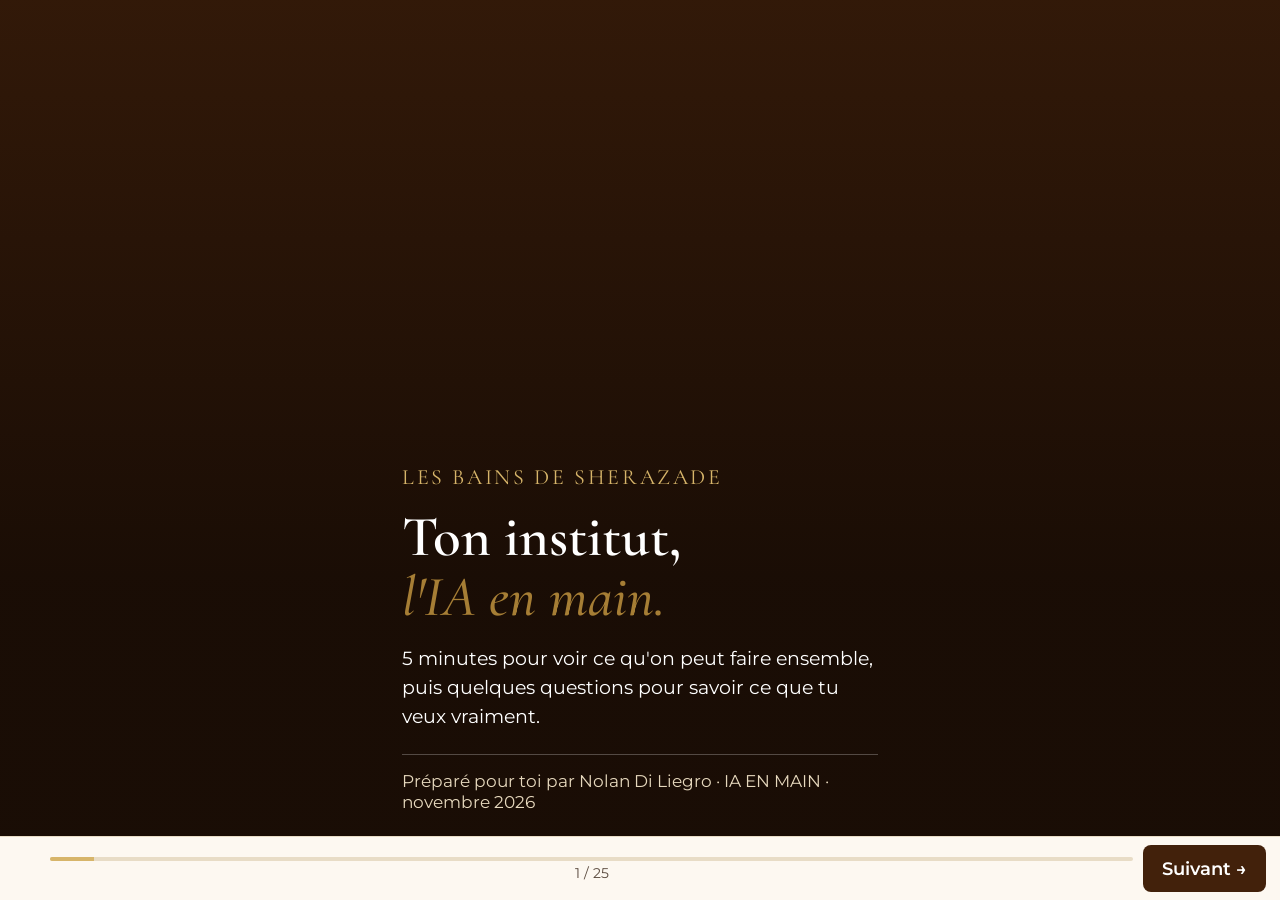
==== sherazade/index.html @ a6e26254 "Module prospect : retrait de la carte vivante (vendue plus tard) Co-Authored-By: Claude Opus 5.5 <no" ====
<!DOCTYPE html>
<html lang="fr"><head><meta charset="utf-8">
<meta name="viewport" content="width=device-width,initial-scale=1,viewport-fit=cover">
<title>Les Bains de Sherazade × IA EN MAIN</title>
<meta name="robots" content="noindex">
<meta property="og:title" content="Les Bains de Sherazade × IA EN MAIN"><meta property="og:description" content="Ton institut, l&#x27;IA en main : 5 minutes pour voir ce qu&#x27;on peut faire, et me dire ce que tu veux."><meta property="og:image" content="https://d8j0ntlcm91z4.cloudfront.net/user_3GQlfFCxTsvuOLmSkOzS19wh9sw/hf_20261109_205549_24f4d2c5-56d9-401c-a963-747eeb608bea.png"><meta name="twitter:card" content="summary_large_image">
<link rel="preconnect" href="https://fonts.googleapis.com"><link rel="preconnect" href="https://fonts.gstatic.com" crossorigin>
<link href="https://fonts.googleapis.com/css2?family=Cormorant+Garamond:ital,wght@0,500;0,600;0,700;1,500&amp;family=Montserrat:wght@400;500;600;700&amp;display=swap" rel="stylesheet">
<link href="../app.css?v=72961ba9" rel="stylesheet">
<style>:root{--bg:#fdf8f1;--dark:#42210b;--dark2:#2e1607;--acc:#d7b56a;--acc2:#a67e35;--ink:#1a1a1a;--mute:#5a4a3e;--line:#e8dcc6;--fd:'Cormorant Garamond',Georgia,serif;--fb:Montserrat,system-ui,sans-serif}</style>
</head><body>
<main class="deck" id="deck"></main>
<nav class="bar"><button id="prev">←</button><div class="prog"><div class="tr"><div class="fi" id="fi"></div></div><span id="cnt"></span></div><button class="nx" id="next">Suivant →</button></nav>
<div class="thx" id="thx"><div><div class="lb" style="color:var(--acc)">C'est envoyé</div><h2 id="thxName">Merci !</h2><p style="margin-top:1rem;color:#e6d8bd" id="thxTxt"></p></div></div>
<script>window.IAEM={"slug": "sherazade", "client": "Les Bains de Sherazade", "owner": "Nolan", "title": "Les Bains de Sherazade × IA EN MAIN", "ogdesc": "Ton institut, l'IA en main : 5 minutes pour voir ce qu'on peut faire, et me dire ce que tu veux.", "ogimg": "https://d8j0ntlcm91z4.cloudfront.net/user_3GQlfFCxTsvuOLmSkOzS19wh9sw/hf_20261109_205549_24f4d2c5-56d9-401c-a963-747eeb608bea.png", "fonts": "https://fonts.googleapis.com/css2?family=Cormorant+Garamond:ital,wght@0,500;0,600;0,700;1,500&family=Montserrat:wght@400;500;600;700&display=swap", "vars": {"--bg": "#fdf8f1", "--dark": "#42210b", "--dark2": "#2e1607", "--acc": "#d7b56a", "--acc2": "#a67e35", "--ink": "#1a1a1a", "--mute": "#5a4a3e", "--line": "#e8dcc6", "--fd": "'Cormorant Garamond',Georgia,serif", "--fb": "Montserrat,system-ui,sans-serif"}, "top3From": "envies", "thanks": "Je lis tout et je reviens vers toi très vite avec un programme fait pour Les Bains.", "db": {}, "screens": [{"type": "cover", "brand": "Les Bains de Sherazade", "title": "Ton institut,<br><em>l'IA en main.<\/em>", "text": "5 minutes pour voir ce qu'on peut faire ensemble, puis quelques questions pour savoir ce que tu veux vraiment.", "by": "Préparé pour toi par Nolan Di Liegro · IA EN MAIN · novembre 2026", "img": "https://lesbainsdesherazade.fr/assets/images/IMG_7739.jpg"}, {"type": "text", "label": "Le mot", "title": "Pourquoi je te propose <em>ça<\/em>", "paras": ["Ton institut a déjà ce qui compte : un lieu, une équipe, des clients qui parlent d'un « moment hors du temps ».", "Ce qui manque, c'est du temps. L'IA peut prendre une bonne partie de ce qui te coûte de l'énergie chaque jour : répondre, relancer, publier, rappeler.", "Je viens deux jours chez toi. Je configure Claude pour Les Bains avec toi : ton bloc d'instructions, tes skills, sur ton ordinateur et à ton nom. Et je te fais éviter un an d'erreurs. Ensuite, c'est toi qui pilotes."], "sig": "Nolan"}, {"type": "list", "label": "Ce que j'ai vu", "title": "Une base <em>déjà solide<\/em>", "items": [["Un beau site", "avec réservation en ligne et bons cadeaux"], ["Des avis qui parlent d'expérience", "pas seulement de prix"], ["Ta vidéo TikTok épinglée : 1,2 M de vues", "2 840 abonnés, 78 500 j'aime : chez toi, l'humain et la vidéo marchent (relevé le 9 nov.)"], ["Toi", "curieux, à l'aise sur les réseaux, prêt à t'y mettre"]], "outro": "On ne repart pas de zéro : on branche l'IA sur ce qui marche déjà."}, {"type": "cards", "dark": true, "label": "Chantier n°1", "title": "Le téléphone,<br><em>là où ça se joue<\/em>", "intro": "Tu me l'as dit : depuis l'agent IA, les appels se transforment moins en réservations. C'est le premier point qu'on règle.", "items": [["On écoute", "des appels réels et le script de l'agent : où le client décroche."], ["On corrige", "passage à un humain quand il faut, SMS avec le lien de réservation, un ton plus proche des Bains."], ["On mesure", "appels reçus et réservations qui suivent, sur 30 jours."]]}, {"type": "gallery", "label": "Avec tes photos", "title": "Ce que l'IA fait <em>de tes photos<\/em>", "intro": "Fait ce soir à partir des photos de ton site, en quelques minutes.", "imgs": [{"src": "https://lesbainsdesherazade.fr/assets/images/IMG_9596.jpg", "cap": "Ta photo"}, {"src": "https://d8j0ntlcm91z4.cloudfront.net/user_3GQlfFCxTsvuOLmSkOzS19wh9sw/hf_20261109_205548_bb28ca2f-ecc4-46f2-a131-d90f2d4124e6.png", "cap": "Retouchée IA", "ia": true}, {"src": "https://d8j0ntlcm91z4.cloudfront.net/user_3GQlfFCxTsvuOLmSkOzS19wh9sw/hf_20261109_205548_1f3f263e-d7d1-4beb-8232-a82ec49e8cb3.png", "cap": "Affiche promo", "ia": true, "pos": "center top"}, {"src": "https://d8j0ntlcm91z4.cloudfront.net/user_3GQlfFCxTsvuOLmSkOzS19wh9sw/hf_20261109_205549_24f4d2c5-56d9-401c-a963-747eeb608bea.png", "cap": "Story Insta", "ia": true, "pos": "center top"}], "outro": "Tu pourras en faire autant toi-même, quand tu veux."}, {"type": "video", "dark": true, "label": "Tes vidéos", "title": "Une photo, <em>un Reel<\/em>", "intro": "Ta photo du hammam, animée par l'IA puis montée automatiquement avec ton texte et ton bouton de réservation.", "src": "../media/sherazade-reel.mp4", "poster": "../media/sherazade-reel.jpg", "cap": "Fait à partir de ta photo", "items": ["Des Reels et des TikTok prêts à publier chaque semaine", "Tes vidéos brutes montées et sous-titrées automatiquement", "Publication programmée sur Insta et TikTok"]}, {"type": "video", "label": "Des humains à l'image", "title": "Une ambassadrice, <em>chez toi<\/em>", "intro": "Une femme créée par l'IA, dans ton propre hammam, pour tes Reels et tes TikTok. En plus de ton influenceuse, ou pour publier chaque semaine sans tournage.", "src": "../media/sherazade-ambassadrice.mp4", "poster": "../media/sherazade-ambassadrice.jpg", "cap": "Créée par IA", "items": ["Toujours disponible, toujours dans ton style", "Mentionnée « créée par IA », comme le demande la réglementation européenne", "Ou bien : tes vraies vidéos montées automatiquement"], "ratio": "9/16", "nocap": true}, {"type": "dash2", "label": "Ton tableau de bord", "title": "Toute ton activité <em>sur ton téléphone<\/em>", "app": "Les Bains · aujourd'hui", "badge": "Exemple · chiffres fictifs", "kpis": [["Réservations semaine", "38", "+12 %"], ["Chiffre du mois", "9 840 €", "+8 %"], ["Panier moyen", "86 €", "+5 €"], ["Bons cadeaux", "12", "+4"]], "social": [["TikTok", "2 840", "abonnés · 1,2 M vues sur l'épinglée (réel)"], ["Instagram", "+215", "abonnés ce mois"], ["Avis Google", "4,9", "+6 avis ce mois"]], "teamTitle": "L'équipe aujourd'hui", "team": [["Samira", "hammam · 4 clientes", "en soin", "on"], ["Lina", "gommages · 6 rdv", "en soin", "on"], ["Yasmine", "massages · 5 rdv", "pause 15 min", "off"], ["Accueil", "2 bons cadeaux à valider", "à faire", "ok"]], "outro": "Réservations, bons cadeaux, réseaux, avis et équipe sur un seul écran, codé pour toi. On regarde ensemble ce que tes outils permettent de relier."}, {"type": "cards", "dark": true, "label": "Dans ta vie de tous les jours", "title": "Ça change <em>ta semaine<\/em>", "items": [["Tes mails triés tout seuls", "clients, fournisseurs, factures, pub : chacun dans son tiroir"], ["Un résumé chaque matin", "rendez-vous, mails importants, chiffres d'hier, sur ton téléphone"], ["Tes factures surveillées", "une alerte avant chaque prélèvement, plus de surprise"], ["Tu parles, c'est noté", "une idée, une tâche dictée en vocal, rangée au bon endroit"]], "outro": "Moins d'écran le soir : l'outil prépare, tu valides en deux minutes."}, {"type": "list", "label": "Ce que je fais déjà tourner", "title": "Tout ça, <em>je l'utilise moi-même<\/em>", "items": [["Mon atelier de trottinettes", "on dicte une commande de pièces en vocal, elle part dans le bon tableau"], ["Mon assistant perso", "brief du matin, mails, agenda et idées sur Telegram"], ["Ma trésorerie", "une alerte à 8 h avec les prélèvements des 3 jours à venir"], ["Mon site de pièces détachées", "catalogue de 50 marques, compatibilités calculées automatiquement"], ["Des sites clients", "restaurant, artisan, événementiel : mis à jour depuis le téléphone"]], "outro": "Je ne te vends pas une théorie : je t'installe ce qui marche déjà chez moi."}, {"type": "list", "dark": true, "numbered": true, "label": "Ce que tu achètes vraiment", "title": "Un Claude <em>qui te connaît<\/em>", "intro": "Un Claude mal configuré répond à côté. Le mien, je le règle avec toi, pour qu'il marche encore dans un an.", "items": [["Un questionnaire sur Les Bains", "tes soins, tes prix, ton ton, tes règles : je le transforme en ton bloc d'instructions. Claude te connaît dès le premier message."], ["Mes skills, prêtes à l'emploi", "celles que j'utilise tous les jours : réponses aux avis, posts, mails, devis. Testées chez moi avant d'arriver chez toi."], ["Tes skills, créées avec toi", "sur tes vraies tâches du quotidien, à ta façon de travailler."], ["Un an d'erreurs que tu ne feras pas", "j'ai tout testé, tout raté au moins une fois : tu gagnes ces mois-là."]]}, {"type": "cards", "label": "Un an de tests, résumé", "title": "Les pièges <em>que tu évites<\/em>", "items": [["Laisser l'IA envoyer seule", "chez toi, elle prépare et tu valides : rien ne part sans toi."], ["Lui parler de façon floue", "ton bloc d'instructions répond à sa place : plus de réponses à côté."], ["Repartir de zéro à chaque fois", "tes projets gardent la mémoire de tout ce qu'on a réglé."], ["Mettre tes codes dans une conversation", "jamais : je te montre où ils vont, et où ils ne vont pas."], ["Croire qu'un outil marche sans le tester", "on teste tout ensemble, sur tes vrais cas, avant que je parte."]], "outro": "C'est ça, les 1 000 € : pas deux jours de cours, un an de travail que tu n'as pas à refaire."}, {"type": "list", "label": "Comment ça se passe", "title": "Deux jours, <em>et tu es autonome<\/em>", "numbered": true, "items": [["Jour 1 · un lundi", "l'institut est fermé : questionnaire, ton bloc d'instructions, Claude installé sur ton ordinateur à ton nom, mes skills posées."], ["Jour 2 · le mardi", "on crée tes skills ensemble, on branche ta messagerie et ton agenda, on corrige le téléphone, tu testes tout toi-même."], ["Ensuite", "un guide simple, un plan sur 30 jours, et moi en appui si tu veux."]]}, {"type": "catalog", "label": "Tout ce que je sais brancher", "title": "Et on peut <em>aller plus loin<\/em>", "intro": "Les 2 jours posent les bases. Ensuite, tu ajoutes ce que tu veux, quand tu veux.", "groups": [{"tag": "Inclus dans les 2 jours", "items": ["Ton bloc d'instructions et tes skills, créés avec toi", "Ton Claude installé et configuré, à ton nom", "Réponses aux avis, messages et posts préparés", "Diagnostic et correction de ton agent téléphonique"]}, {"tag": "En option", "alt": true, "items": ["Reels et vidéos automatiques, avec ou sans ambassadrice IA", "Tableau de bord : réservations, réseaux, avis, équipe", "Tes mails triés et un résumé chaque matin", "Assistant WhatsApp, relances et demandes d'avis", "Agent vocal sur mesure, site et fiche Google"]}]}, {"type": "price", "label": "L'investissement", "title": "Le <em>prix<\/em>", "items": [{"tag": "Les 2 jours", "name": "Installation sur place", "price": "1 000 €", "sub": "HT · questionnaire, instructions, skills, installation"}, {"tag": "Ensuite, au choix", "name": "Essentiel", "price": "190 €", "sub": "HT / mois · suivi, corrections, réponses à tes questions"}, {"name": "Croissance", "price": "390 €", "sub": "HT / mois · tout l'Essentiel + un nouvel outil chaque mois + un point visio"}, {"tag": "À la carte", "name": "Options", "price": "sur devis", "sub": "vidéos, ambassadrice IA, tableau de bord, WhatsApp… selon tes réponses"}], "outro": "Tes abonnements aux outils sont à ton nom, payés directement aux éditeurs."}, {"type": "text", "dark": true, "label": "À toi", "title": "Dis-moi <em>ce que tu veux<\/em>", "paras": ["8 petites questions, 5 minutes. Tu coches, et pour les questions ouvertes tu peux parler : le micro du clavier écrit pour toi.", "Il n'y a pas de mauvaise réponse. Plus tu en dis, plus le programme sera fait pour Les Bains."]}, {"type": "multi", "id": "temps", "short": "Ce qui prend du temps", "label": "Question 1 / 8", "title": "Qu'est-ce qui te <em>prend du temps<\/em> ?", "intro": "Chaque semaine, ce qui te mange des heures.", "options": ["Répondre au téléphone", "Messages Insta / WhatsApp", "Réservations et annulations", "Répondre aux avis Google", "Faire les posts", "Photos et visuels", "Relancer les clients", "Bons cadeaux", "Factures et compta", "Planning de l'équipe", "Commandes de produits"]}, {"type": "multi", "id": "envies", "short": "Ce que l'IA devrait faire", "label": "Question 2 / 8", "title": "Qu'aimerais-tu que <em>l'IA fasse<\/em> ?", "intro": "Tout ce qui te ferait plaisir, même si ça paraît compliqué.", "options": ["Agent téléphonique qui réserve", "Répondre aux messages", "Assistant WhatsApp 24h/24", "Posts et visuels", "Reels et vidéos", "Ambassadrice IA", "Photos pro de mes soins", "Faire revenir les clients", "Demander des avis", "Mes mails triés tout seuls", "Tableau de bord", "Mettre à jour mon site"]}, {"type": "top3", "label": "Question 3 / 8", "short": "Top 3", "title": "Tes <em>3 priorités<\/em>", "intro": "Parmi ce que tu viens de cocher, touche dans l'ordre ce qu'on fait en premier."}, {"type": "open", "id": "agace", "short": "Ce qui agace", "label": "Question 4 / 8", "title": "Ce qui t'agace <em>le plus<\/em> dans ta semaine ?", "ph": "Dis-le comme tu le penses…"}, {"type": "open", "id": "telephone", "short": "Agent téléphonique", "label": "Question 5 / 8", "title": "Ton agent téléphonique : <em>qu'est-ce qui ne va pas<\/em> ?", "intro": "Ce que tes clients te disent, ce que tu as remarqué, le nom de l'outil si tu l'as.", "ph": "Par exemple : les clients raccrochent quand…"}, {"type": "open", "id": "dix_heures", "short": "Avec 10 h de plus", "label": "Question 6 / 8", "title": "Avec 10 heures de plus par semaine, <em>tu ferais quoi<\/em> ?"}, {"type": "open", "id": "objectif", "short": "Objectif 2027", "label": "Question 7 / 8", "title": "Ton objectif pour <em>l'année prochaine<\/em> ?", "intro": "Plus de clients, un nouveau soin, une deuxième adresse, plus de temps pour toi…"}, {"type": "open", "id": "pratique", "short": "Côté pratique", "label": "Question 8 / 8", "title": "Côté <em>pratique<\/em>", "intro": "Qui dans l'équipe utilisera les outils ? Ton ordinateur, c'est un Mac ou un PC ? Quels lundis te vont pour démarrer ?", "ph": "Équipe, ordinateur, dates…"}, {"type": "final", "label": "Dernière étape", "title": "On <em>envoie<\/em> ?", "intro": "Ton prénom, et tes réponses arrivent directement chez moi. Tu peux revenir modifier et renvoyer quand tu veux.", "legal": "Tes réponses servent uniquement à préparer ta proposition. Elles ne sont ni partagées ni revendues."}]};</script>
<script src="../db.js?v=72961ba9"></script>
<script src="../app.js?v=72961ba9"></script>
</body></html>
---- app.css ----
*{box-sizing:border-box;margin:0;padding:0}
[hidden]{display:none!important}
html,body{height:100%;overflow:hidden;background:var(--bg);color:var(--ink);font-family:var(--fb);-webkit-text-size-adjust:100%}
html{font-size:16px}
@media (min-width:700px) and (min-height:600px){html{font-size:19px}}
.deck{display:flex;height:calc(100% - 64px - env(safe-area-inset-bottom));overflow-x:auto;overflow-y:hidden;scroll-snap-type:x mandatory;scrollbar-width:none}
.deck::-webkit-scrollbar{display:none}
.s{flex:0 0 100%;width:100%;height:100%;scroll-snap-align:start;scroll-snap-stop:always;overflow-y:auto;position:relative;display:flex}
.in{width:100%;max-width:520px;margin:auto;padding:28px 22px 24px}
.dk{background:var(--dark);color:#f6eedd}
.lb{font-size:.72rem;letter-spacing:.2em;text-transform:uppercase;color:var(--acc2);font-weight:600;margin-bottom:.6rem}
.dk .lb{color:var(--acc)}
h1,h2{font-family:var(--fd);font-weight:600;line-height:1.05}
h2{font-size:2.05rem;margin-bottom:.8rem}
@media (max-height:760px){h2{font-size:1.8rem;margin-bottom:.6rem}.in{padding-top:20px}}
h2 em,h1 em{font-style:italic;font-weight:500;color:var(--acc2)}
.dk h2 em,.dk h1 em{color:var(--acc)}
p{font-size:1.02rem;line-height:1.5}
.sm{font-size:.93rem;color:var(--mute);line-height:1.45}
.dk .sm{color:#d9c9ae}
.cover{background:var(--dark) center/cover no-repeat;color:#fff}
.cover:before{content:"";position:absolute;inset:0;background:linear-gradient(180deg,rgba(20,10,4,.35),rgba(20,10,4,.88) 70%)}
.cover .in{position:relative;margin-top:auto;margin-bottom:0}
.cover h1{font-size:3rem;margin:.9rem 0}
.cover .brand{font-family:var(--fd);font-size:1.15rem;letter-spacing:.12em;text-transform:uppercase;color:var(--acc)}
.cover .by{margin-top:1.2rem;font-size:.9rem;color:#e6d8bd;border-top:1px solid rgba(255,255,255,.25);padding-top:.8rem}
.sig{font-family:var(--fd);font-style:italic;font-size:1.4rem;color:var(--acc2);margin-top:1rem}
.li{list-style:none}
.li li{display:flex;gap:.8rem;padding:.6rem 0;border-bottom:1px solid var(--line);font-size:.98rem;line-height:1.4}
.li li:last-child{border:0}
.li .k{font-family:var(--fd);font-weight:700;font-size:1.5rem;color:var(--acc2);line-height:1;min-width:1.2rem}
.dk .li li{border-color:rgba(255,255,255,.14)}.dk .li .k{color:var(--acc)}
.li b{display:block;font-weight:600}
.li span.t{font-size:.9rem;color:var(--mute)}.dk .li span.t{color:#d9c9ae}
.card{background:#fff;border:1px solid var(--line);border-left:3px solid var(--acc);padding:.65rem .85rem;margin-bottom:.5rem;border-radius:6px}
.card b{display:block;font-weight:600;margin-bottom:.15rem}
.card span{font-size:.9rem;color:var(--mute);line-height:1.4;display:block}
.dk .card{background:rgba(255,255,255,.06);border-color:rgba(255,255,255,.15);border-left-color:var(--acc)}
.dk .card span{color:#d9c9ae}
.gal{display:grid;grid-template-columns:1fr 1fr;gap:8px;margin:.4rem 0 .7rem}
.gal figure{position:relative;border-radius:8px;overflow:hidden;background:var(--line);aspect-ratio:4/5}
.gal figure.wide{grid-column:span 2;aspect-ratio:16/10}
@media (min-aspect-ratio:1/1){.gal{grid-template-columns:repeat(4,1fr)}}
@media (max-height:700px){.gal figure{aspect-ratio:1}}
.gal img{width:100%;height:100%;object-fit:cover;display:block}
.gal figcaption{position:absolute;left:6px;bottom:6px;font-size:.68rem;letter-spacing:.08em;text-transform:uppercase;font-weight:700;background:rgba(0,0,0,.6);color:#fff;padding:3px 7px;border-radius:4px}
.gal figcaption.ia{background:var(--acc2)}
.price{display:flex;justify-content:space-between;align-items:baseline;gap:.6rem}
.price em{font-family:var(--fd);font-style:normal;font-weight:700;font-size:1.7rem;color:var(--acc2);white-space:nowrap}
.card .tag,.tag{display:table;font-size:.66rem;letter-spacing:.14em;text-transform:uppercase;font-weight:700;color:#fff;background:var(--acc2);padding:3px 8px;border-radius:3px;margin-bottom:.4rem}
.chips{display:flex;flex-wrap:wrap;gap:6px;margin:.5rem 0}
.chip{border:1.5px solid var(--acc2);background:#fff;color:var(--ink);border-radius:22px;padding:.42rem .68rem;font:500 .83rem/1.2 var(--fb);cursor:pointer;text-align:left}
.chip.on{background:var(--dark);border-color:var(--dark);color:#fff}
.chip .r{display:inline-block;min-width:1.2em;font-weight:700;color:var(--acc)}
.hint{font-size:.82rem;color:var(--mute);margin-top:.3rem}
textarea,input[type=text]{width:100%;border:1.5px solid var(--line);border-radius:10px;padding:.8rem;font:1rem/1.45 var(--fb);color:var(--ink);background:#fff;resize:vertical}
textarea{min-height:8.5rem}
textarea:focus,input:focus{outline:none;border-color:var(--acc2)}
.mic{display:flex;gap:.5rem;align-items:center;font-size:.82rem;color:var(--mute);margin:.5rem 0 .6rem}
.mic i{display:inline-block;width:.6rem;height:.95rem;border:2px solid var(--acc2);border-radius:5px;position:relative;flex:none}
.btn{display:block;width:100%;border:0;border-radius:10px;padding:1rem;font:700 1rem var(--fb);background:var(--acc);color:var(--dark2);cursor:pointer;margin-top:.8rem}
.btn:disabled{opacity:.45}
.btn.ghost{background:transparent;border:1.5px solid var(--acc2);color:var(--acc2);font-weight:600}
.err{color:#b3412f;font-size:.88rem;margin-top:.4rem}
.ok{color:#2f7d4f;font-size:.92rem;margin-top:.6rem;font-weight:600}
.bar{position:fixed;left:0;right:0;bottom:0;height:calc(64px + env(safe-area-inset-bottom));padding:10px 14px calc(10px + env(safe-area-inset-bottom));display:flex;gap:10px;align-items:center;background:var(--bg);border-top:1px solid var(--line);z-index:5}
.bar button{border:0;background:none;font:600 .95rem var(--fb);color:var(--acc2);padding:.6rem .4rem;cursor:pointer;white-space:nowrap}
.bar .nx{background:var(--dark);color:#fff;border-radius:8px;padding:.65rem 1rem}
.prog{flex:1;display:flex;flex-direction:column;gap:4px;align-items:center;min-width:0}
.prog .tr{width:100%;height:4px;background:var(--line);border-radius:2px;overflow:hidden}
.prog .fi{height:100%;background:var(--acc);width:0;transition:width .25s}
.prog span{font-size:.72rem;color:var(--mute)}
.thx{position:fixed;inset:0;background:var(--dark);color:#fff;display:flex;align-items:center;justify-content:center;text-align:center;padding:30px;z-index:9;opacity:0;pointer-events:none;transition:opacity .3s}
.thx.on{opacity:1;pointer-events:auto}
.thx h2{font-size:2.6rem}
pre.blk{white-space:pre-wrap;background:#fff;border:1px dashed var(--acc2);border-radius:8px;padding:.7rem;font:.8rem/1.4 ui-monospace,monospace;margin-top:.6rem;max-height:12rem;overflow:auto;color:var(--ink)}
.vid{position:relative;margin:.4rem auto .5rem;width:min(70%,34vh);aspect-ratio:2/3;border-radius:10px;overflow:hidden;background:var(--dark)}
.vid video{width:100%;height:100%;object-fit:cover;display:block}
.vtag{position:absolute;left:8px;top:8px;font-size:.66rem;letter-spacing:.1em;text-transform:uppercase;font-weight:700;background:var(--acc2);color:#fff;padding:3px 7px;border-radius:4px}
.dots{list-style:none;margin:.2rem 0 .4rem}
.dots li{position:relative;padding:.2rem 0 .2rem 1.1rem;font-size:.88rem;line-height:1.32}
.dots li:before{content:"";position:absolute;left:.15rem;top:.62rem;width:.42rem;height:.42rem;background:var(--acc);transform:rotate(45deg)}
.grp{margin-bottom:.5rem}
.tag.alt{background:var(--dark)}
.dk .tag.alt{background:var(--acc);color:var(--dark2)}
@media (min-aspect-ratio:1/1){.vid{width:min(70%,28vh)}}
.dash{background:#fff;border:1px solid var(--line);border-radius:12px;padding:.7rem;margin:.5rem 0 .6rem;box-shadow:0 6px 18px rgba(0,0,0,.06)}
.dk .dash{color:var(--ink)}
.dh{display:flex;justify-content:space-between;align-items:center;margin-bottom:.5rem}
.dh b{font-family:var(--fd);font-size:1.15rem}
.dh span{font-size:.62rem;letter-spacing:.08em;text-transform:uppercase;color:var(--mute);background:var(--bg);padding:2px 6px;border-radius:4px}
.kp{display:grid;grid-template-columns:repeat(3,1fr);gap:6px;margin-bottom:.55rem}
.kp div{background:var(--bg);border-radius:8px;padding:.45rem .5rem}
.kp em{display:block;font-style:normal;font-family:var(--fd);font-weight:700;font-size:1.3rem;color:var(--acc2);line-height:1}
.kp span{font-size:.68rem;color:var(--mute);line-height:1.2;display:block;margin-top:.15rem}
.br{display:flex;align-items:flex-end;gap:5px;height:4.6rem;padding:1rem .2rem 0;position:relative;border-bottom:1px solid var(--line);margin-bottom:.45rem}
.bt{position:absolute;left:0;top:0;font-size:.66rem;color:var(--mute);text-transform:uppercase;letter-spacing:.08em}
.b{flex:1;height:100%;display:flex;flex-direction:column;justify-content:flex-end;align-items:center}
.b i{display:block;width:70%;background:var(--acc);border-radius:3px 3px 0 0}
.b span{font-size:.6rem;color:var(--mute);margin-top:2px}
.rw{list-style:none}
.rw li{display:flex;gap:.5rem;align-items:center;font-size:.78rem;padding:.25rem 0;border-top:1px dashed var(--line)}
.rw li:first-child{border:0}
.rw b{min-width:2.6rem;color:var(--dark)}
.rw span{flex:1}
.rw i{font-style:normal;font-size:.62rem;font-weight:700;text-transform:uppercase;letter-spacing:.06em;color:#fff;background:var(--acc2);padding:2px 6px;border-radius:4px}
.iso{height:15rem;display:flex;align-items:center;justify-content:center;margin:.2rem 0 .1rem;overflow:hidden}
.plan{position:relative;width:19rem;height:13.5rem;transform:rotateX(56deg) rotateZ(-38deg);transform-style:preserve-3d;background:#efe4d0;border-radius:8px;box-shadow:10px 14px 0 #d9c7a6,0 0 0 3px #42210b22}
.rm{position:absolute;box-sizing:border-box;border:2px solid #fff;border-radius:5px;background:#f8f1e3;padding:4px 5px;display:flex;flex-direction:column;justify-content:flex-start;box-shadow:4px 6px 0 #0001;transition:background .4s}
.rm b{font:700 .74rem/1.1 var(--fb);color:var(--dark)}
.rm span{font:500 .64rem/1.2 var(--fb);color:var(--mute)}
.rm.occ{background:linear-gradient(135deg,#e7c67c,#d7b56a);box-shadow:4px 8px 0 #a67e3555,0 0 0 2px #fff;animation:glow 2.4s ease-in-out infinite}
.rm.occ b,.rm.occ span{color:#2e1607}
.rm.free{background:#e7efe6}
.rm.prep{background:#f3dfd4}
.rm .dot{position:absolute;right:6px;bottom:6px;width:9px;height:9px;border-radius:50%;background:#2e1607;animation:bob 1.6s ease-in-out infinite}
@keyframes glow{50%{filter:brightness(1.08)}}
@keyframes bob{50%{transform:translate(-6px,-4px)}}
.lg{display:flex;gap:.9rem;justify-content:center;font-size:.72rem;color:var(--mute);margin-bottom:.4rem}
.lg i{display:inline-block;width:.7rem;height:.7rem;border-radius:3px;margin-right:.3rem;vertical-align:-1px}
.lg i.occ{background:#d7b56a}.lg i.free{background:#cfe0cd}.lg i.prep{background:#efc9b8}
.kp.k4{grid-template-columns:repeat(4,1fr)}
.kp small{display:block;font-size:.6rem;font-weight:700;margin-top:.1rem}
.kp small.up{color:#2f7d4f}.kp small.dn{color:#b3412f}
@media (max-width:420px){.kp.k4{grid-template-columns:repeat(2,1fr)}}
.sx{display:grid;grid-template-columns:repeat(3,1fr);gap:6px;margin-bottom:.5rem}
.sx div{border:1px solid var(--line);border-radius:8px;padding:.35rem .45rem}
.sx b{display:block;font-size:.62rem;letter-spacing:.06em;text-transform:uppercase;color:var(--mute)}
.sx em{display:block;font-style:normal;font-weight:700;font-size:.95rem;color:var(--dark)}
.sx span{font-size:.6rem;color:var(--mute);line-height:1.2;display:block}
.tm{border-top:1px solid var(--line);padding-top:.35rem}
.bt2{display:block;font-size:.62rem;text-transform:uppercase;letter-spacing:.08em;color:var(--mute);margin-bottom:.2rem}
.tm div{display:flex;align-items:center;gap:.45rem;font-size:.76rem;padding:.16rem 0}
.tm i{width:1.35rem;height:1.35rem;border-radius:50%;background:var(--dark);color:var(--acc);font:700 .66rem/1.35rem var(--fb);text-align:center;flex:none;font-style:normal}
.tm b{min-width:3.6rem}
.tm span{flex:1;color:var(--mute)}
.tm u{text-decoration:none;font-size:.6rem;font-weight:700;padding:2px 6px;border-radius:4px;text-transform:uppercase}
.tm u.on{background:#d7b56a;color:#2e1607}.tm u.off{background:#e8e2d6;color:#5a4a3e}.tm u.ok{background:#cfe0cd;color:#234}
@media (max-height:760px){.iso{height:12.5rem}.plan{width:16.5rem;height:11.5rem}}
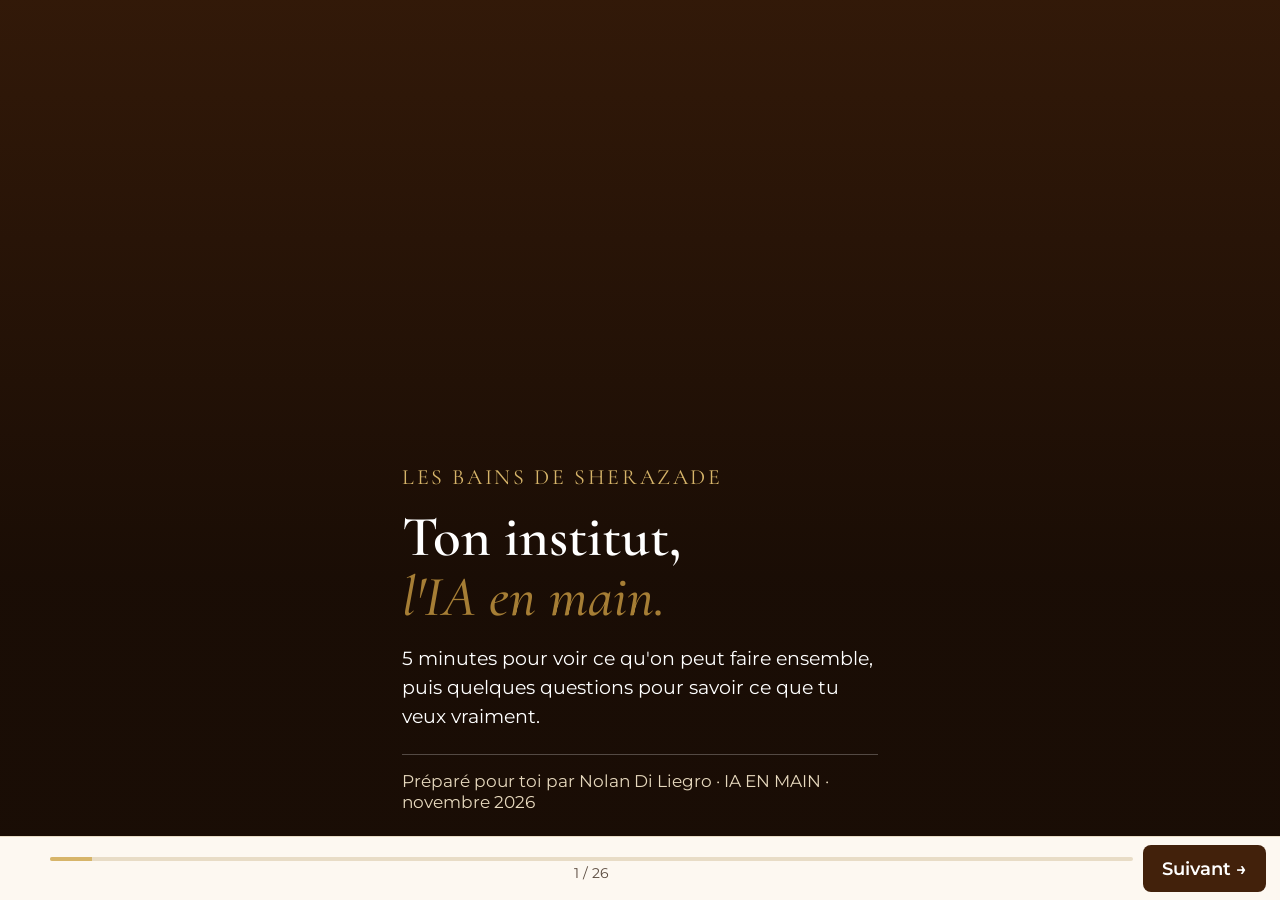
==== commit 889fa67d: "Module prospect : écran Génie des Bains (agent IA mascotte, sur devis) Co-Authored-By: Claude Opus 5" ====
--- a/sherazade/index.html
+++ b/sherazade/index.html
@@ -6,13 +6,13 @@
 <meta property="og:title" content="Les Bains de Sherazade × IA EN MAIN"><meta property="og:description" content="Ton institut, l&#x27;IA en main : 5 minutes pour voir ce qu&#x27;on peut faire, et me dire ce que tu veux."><meta property="og:image" content="https://d8j0ntlcm91z4.cloudfront.net/user_3GQlfFCxTsvuOLmSkOzS19wh9sw/hf_20261109_205549_24f4d2c5-56d9-401c-a963-747eeb608bea.png"><meta name="twitter:card" content="summary_large_image">
 <link rel="preconnect" href="https://fonts.googleapis.com"><link rel="preconnect" href="https://fonts.gstatic.com" crossorigin>
 <link href="https://fonts.googleapis.com/css2?family=Cormorant+Garamond:ital,wght@0,500;0,600;0,700;1,500&amp;family=Montserrat:wght@400;500;600;700&amp;display=swap" rel="stylesheet">
-<link href="../app.css?v=72961ba9" rel="stylesheet">
+<link href="../app.css?v=29314040" rel="stylesheet">
 <style>:root{--bg:#fdf8f1;--dark:#42210b;--dark2:#2e1607;--acc:#d7b56a;--acc2:#a67e35;--ink:#1a1a1a;--mute:#5a4a3e;--line:#e8dcc6;--fd:'Cormorant Garamond',Georgia,serif;--fb:Montserrat,system-ui,sans-serif}</style>
 </head><body>
 <main class="deck" id="deck"></main>
 <nav class="bar"><button id="prev">←</button><div class="prog"><div class="tr"><div class="fi" id="fi"></div></div><span id="cnt"></span></div><button class="nx" id="next">Suivant →</button></nav>
 <div class="thx" id="thx"><div><div class="lb" style="color:var(--acc)">C'est envoyé</div><h2 id="thxName">Merci !</h2><p style="margin-top:1rem;color:#e6d8bd" id="thxTxt"></p></div></div>
-<script>window.IAEM={"slug": "sherazade", "client": "Les Bains de Sherazade", "owner": "Nolan", "title": "Les Bains de Sherazade × IA EN MAIN", "ogdesc": "Ton institut, l'IA en main : 5 minutes pour voir ce qu'on peut faire, et me dire ce que tu veux.", "ogimg": "https://d8j0ntlcm91z4.cloudfront.net/user_3GQlfFCxTsvuOLmSkOzS19wh9sw/hf_20261109_205549_24f4d2c5-56d9-401c-a963-747eeb608bea.png", "fonts": "https://fonts.googleapis.com/css2?family=Cormorant+Garamond:ital,wght@0,500;0,600;0,700;1,500&family=Montserrat:wght@400;500;600;700&display=swap", "vars": {"--bg": "#fdf8f1", "--dark": "#42210b", "--dark2": "#2e1607", "--acc": "#d7b56a", "--acc2": "#a67e35", "--ink": "#1a1a1a", "--mute": "#5a4a3e", "--line": "#e8dcc6", "--fd": "'Cormorant Garamond',Georgia,serif", "--fb": "Montserrat,system-ui,sans-serif"}, "top3From": "envies", "thanks": "Je lis tout et je reviens vers toi très vite avec un programme fait pour Les Bains.", "db": {}, "screens": [{"type": "cover", "brand": "Les Bains de Sherazade", "title": "Ton institut,<br><em>l'IA en main.<\/em>", "text": "5 minutes pour voir ce qu'on peut faire ensemble, puis quelques questions pour savoir ce que tu veux vraiment.", "by": "Préparé pour toi par Nolan Di Liegro · IA EN MAIN · novembre 2026", "img": "https://lesbainsdesherazade.fr/assets/images/IMG_7739.jpg"}, {"type": "text", "label": "Le mot", "title": "Pourquoi je te propose <em>ça<\/em>", "paras": ["Ton institut a déjà ce qui compte : un lieu, une équipe, des clients qui parlent d'un « moment hors du temps ».", "Ce qui manque, c'est du temps. L'IA peut prendre une bonne partie de ce qui te coûte de l'énergie chaque jour : répondre, relancer, publier, rappeler.", "Je viens deux jours chez toi. Je configure Claude pour Les Bains avec toi : ton bloc d'instructions, tes skills, sur ton ordinateur et à ton nom. Et je te fais éviter un an d'erreurs. Ensuite, c'est toi qui pilotes."], "sig": "Nolan"}, {"type": "list", "label": "Ce que j'ai vu", "title": "Une base <em>déjà solide<\/em>", "items": [["Un beau site", "avec réservation en ligne et bons cadeaux"], ["Des avis qui parlent d'expérience", "pas seulement de prix"], ["Ta vidéo TikTok épinglée : 1,2 M de vues", "2 840 abonnés, 78 500 j'aime : chez toi, l'humain et la vidéo marchent (relevé le 9 nov.)"], ["Toi", "curieux, à l'aise sur les réseaux, prêt à t'y mettre"]], "outro": "On ne repart pas de zéro : on branche l'IA sur ce qui marche déjà."}, {"type": "cards", "dark": true, "label": "Chantier n°1", "title": "Le téléphone,<br><em>là où ça se joue<\/em>", "intro": "Tu me l'as dit : depuis l'agent IA, les appels se transforment moins en réservations. C'est le premier point qu'on règle.", "items": [["On écoute", "des appels réels et le script de l'agent : où le client décroche."], ["On corrige", "passage à un humain quand il faut, SMS avec le lien de réservation, un ton plus proche des Bains."], ["On mesure", "appels reçus et réservations qui suivent, sur 30 jours."]]}, {"type": "gallery", "label": "Avec tes photos", "title": "Ce que l'IA fait <em>de tes photos<\/em>", "intro": "Fait ce soir à partir des photos de ton site, en quelques minutes.", "imgs": [{"src": "https://lesbainsdesherazade.fr/assets/images/IMG_9596.jpg", "cap": "Ta photo"}, {"src": "https://d8j0ntlcm91z4.cloudfront.net/user_3GQlfFCxTsvuOLmSkOzS19wh9sw/hf_20261109_205548_bb28ca2f-ecc4-46f2-a131-d90f2d4124e6.png", "cap": "Retouchée IA", "ia": true}, {"src": "https://d8j0ntlcm91z4.cloudfront.net/user_3GQlfFCxTsvuOLmSkOzS19wh9sw/hf_20261109_205548_1f3f263e-d7d1-4beb-8232-a82ec49e8cb3.png", "cap": "Affiche promo", "ia": true, "pos": "center top"}, {"src": "https://d8j0ntlcm91z4.cloudfront.net/user_3GQlfFCxTsvuOLmSkOzS19wh9sw/hf_20261109_205549_24f4d2c5-56d9-401c-a963-747eeb608bea.png", "cap": "Story Insta", "ia": true, "pos": "center top"}], "outro": "Tu pourras en faire autant toi-même, quand tu veux."}, {"type": "video", "dark": true, "label": "Tes vidéos", "title": "Une photo, <em>un Reel<\/em>", "intro": "Ta photo du hammam, animée par l'IA puis montée automatiquement avec ton texte et ton bouton de réservation.", "src": "../media/sherazade-reel.mp4", "poster": "../media/sherazade-reel.jpg", "cap": "Fait à partir de ta photo", "items": ["Des Reels et des TikTok prêts à publier chaque semaine", "Tes vidéos brutes montées et sous-titrées automatiquement", "Publication programmée sur Insta et TikTok"]}, {"type": "video", "label": "Des humains à l'image", "title": "Une ambassadrice, <em>chez toi<\/em>", "intro": "Une femme créée par l'IA, dans ton propre hammam, pour tes Reels et tes TikTok. En plus de ton influenceuse, ou pour publier chaque semaine sans tournage.", "src": "../media/sherazade-ambassadrice.mp4", "poster": "../media/sherazade-ambassadrice.jpg", "cap": "Créée par IA", "items": ["Toujours disponible, toujours dans ton style", "Mentionnée « créée par IA », comme le demande la réglementation européenne", "Ou bien : tes vraies vidéos montées automatiquement"], "ratio": "9/16", "nocap": true}, {"type": "dash2", "label": "Ton tableau de bord", "title": "Toute ton activité <em>sur ton téléphone<\/em>", "app": "Les Bains · aujourd'hui", "badge": "Exemple · chiffres fictifs", "kpis": [["Réservations semaine", "38", "+12 %"], ["Chiffre du mois", "9 840 €", "+8 %"], ["Panier moyen", "86 €", "+5 €"], ["Bons cadeaux", "12", "+4"]], "social": [["TikTok", "2 840", "abonnés · 1,2 M vues sur l'épinglée (réel)"], ["Instagram", "+215", "abonnés ce mois"], ["Avis Google", "4,9", "+6 avis ce mois"]], "teamTitle": "L'équipe aujourd'hui", "team": [["Samira", "hammam · 4 clientes", "en soin", "on"], ["Lina", "gommages · 6 rdv", "en soin", "on"], ["Yasmine", "massages · 5 rdv", "pause 15 min", "off"], ["Accueil", "2 bons cadeaux à valider", "à faire", "ok"]], "outro": "Réservations, bons cadeaux, réseaux, avis et équipe sur un seul écran, codé pour toi. On regarde ensemble ce que tes outils permettent de relier."}, {"type": "cards", "dark": true, "label": "Dans ta vie de tous les jours", "title": "Ça change <em>ta semaine<\/em>", "items": [["Tes mails triés tout seuls", "clients, fournisseurs, factures, pub : chacun dans son tiroir"], ["Un résumé chaque matin", "rendez-vous, mails importants, chiffres d'hier, sur ton téléphone"], ["Tes factures surveillées", "une alerte avant chaque prélèvement, plus de surprise"], ["Tu parles, c'est noté", "une idée, une tâche dictée en vocal, rangée au bon endroit"]], "outro": "Moins d'écran le soir : l'outil prépare, tu valides en deux minutes."}, {"type": "list", "label": "Ce que je fais déjà tourner", "title": "Tout ça, <em>je l'utilise moi-même<\/em>", "items": [["Mon atelier de trottinettes", "on dicte une commande de pièces en vocal, elle part dans le bon tableau"], ["Mon assistant perso", "brief du matin, mails, agenda et idées sur Telegram"], ["Ma trésorerie", "une alerte à 8 h avec les prélèvements des 3 jours à venir"], ["Mon site de pièces détachées", "catalogue de 50 marques, compatibilités calculées automatiquement"], ["Des sites clients", "restaurant, artisan, événementiel : mis à jour depuis le téléphone"]], "outro": "Je ne te vends pas une théorie : je t'installe ce qui marche déjà chez moi."}, {"type": "list", "dark": true, "numbered": true, "label": "Ce que tu achètes vraiment", "title": "Un Claude <em>qui te connaît<\/em>", "intro": "Un Claude mal configuré répond à côté. Le mien, je le règle avec toi, pour qu'il marche encore dans un an.", "items": [["Un questionnaire sur Les Bains", "tes soins, tes prix, ton ton, tes règles : je le transforme en ton bloc d'instructions. Claude te connaît dès le premier message."], ["Mes skills, prêtes à l'emploi", "celles que j'utilise tous les jours : réponses aux avis, posts, mails, devis. Testées chez moi avant d'arriver chez toi."], ["Tes skills, créées avec toi", "sur tes vraies tâches du quotidien, à ta façon de travailler."], ["Un an d'erreurs que tu ne feras pas", "j'ai tout testé, tout raté au moins une fois : tu gagnes ces mois-là."]]}, {"type": "cards", "label": "Un an de tests, résumé", "title": "Les pièges <em>que tu évites<\/em>", "items": [["Laisser l'IA envoyer seule", "chez toi, elle prépare et tu valides : rien ne part sans toi."], ["Lui parler de façon floue", "ton bloc d'instructions répond à sa place : plus de réponses à côté."], ["Repartir de zéro à chaque fois", "tes projets gardent la mémoire de tout ce qu'on a réglé."], ["Mettre tes codes dans une conversation", "jamais : je te montre où ils vont, et où ils ne vont pas."], ["Croire qu'un outil marche sans le tester", "on teste tout ensemble, sur tes vrais cas, avant que je parte."]], "outro": "C'est ça, les 1 000 € : pas deux jours de cours, un an de travail que tu n'as pas à refaire."}, {"type": "list", "label": "Comment ça se passe", "title": "Deux jours, <em>et tu es autonome<\/em>", "numbered": true, "items": [["Jour 1 · un lundi", "l'institut est fermé : questionnaire, ton bloc d'instructions, Claude installé sur ton ordinateur à ton nom, mes skills posées."], ["Jour 2 · le mardi", "on crée tes skills ensemble, on branche ta messagerie et ton agenda, on corrige le téléphone, tu testes tout toi-même."], ["Ensuite", "un guide simple, un plan sur 30 jours, et moi en appui si tu veux."]]}, {"type": "catalog", "label": "Tout ce que je sais brancher", "title": "Et on peut <em>aller plus loin<\/em>", "intro": "Les 2 jours posent les bases. Ensuite, tu ajoutes ce que tu veux, quand tu veux.", "groups": [{"tag": "Inclus dans les 2 jours", "items": ["Ton bloc d'instructions et tes skills, créés avec toi", "Ton Claude installé et configuré, à ton nom", "Réponses aux avis, messages et posts préparés", "Diagnostic et correction de ton agent téléphonique"]}, {"tag": "En option", "alt": true, "items": ["Reels et vidéos automatiques, avec ou sans ambassadrice IA", "Tableau de bord : réservations, réseaux, avis, équipe", "Tes mails triés et un résumé chaque matin", "Assistant WhatsApp, relances et demandes d'avis", "Agent vocal sur mesure, site et fiche Google"]}]}, {"type": "price", "label": "L'investissement", "title": "Le <em>prix<\/em>", "items": [{"tag": "Les 2 jours", "name": "Installation sur place", "price": "1 000 €", "sub": "HT · questionnaire, instructions, skills, installation"}, {"tag": "Ensuite, au choix", "name": "Essentiel", "price": "190 €", "sub": "HT / mois · suivi, corrections, réponses à tes questions"}, {"name": "Croissance", "price": "390 €", "sub": "HT / mois · tout l'Essentiel + un nouvel outil chaque mois + un point visio"}, {"tag": "À la carte", "name": "Options", "price": "sur devis", "sub": "vidéos, ambassadrice IA, tableau de bord, WhatsApp… selon tes réponses"}], "outro": "Tes abonnements aux outils sont à ton nom, payés directement aux éditeurs."}, {"type": "text", "dark": true, "label": "À toi", "title": "Dis-moi <em>ce que tu veux<\/em>", "paras": ["8 petites questions, 5 minutes. Tu coches, et pour les questions ouvertes tu peux parler : le micro du clavier écrit pour toi.", "Il n'y a pas de mauvaise réponse. Plus tu en dis, plus le programme sera fait pour Les Bains."]}, {"type": "multi", "id": "temps", "short": "Ce qui prend du temps", "label": "Question 1 / 8", "title": "Qu'est-ce qui te <em>prend du temps<\/em> ?", "intro": "Chaque semaine, ce qui te mange des heures.", "options": ["Répondre au téléphone", "Messages Insta / WhatsApp", "Réservations et annulations", "Répondre aux avis Google", "Faire les posts", "Photos et visuels", "Relancer les clients", "Bons cadeaux", "Factures et compta", "Planning de l'équipe", "Commandes de produits"]}, {"type": "multi", "id": "envies", "short": "Ce que l'IA devrait faire", "label": "Question 2 / 8", "title": "Qu'aimerais-tu que <em>l'IA fasse<\/em> ?", "intro": "Tout ce qui te ferait plaisir, même si ça paraît compliqué.", "options": ["Agent téléphonique qui réserve", "Répondre aux messages", "Assistant WhatsApp 24h/24", "Posts et visuels", "Reels et vidéos", "Ambassadrice IA", "Photos pro de mes soins", "Faire revenir les clients", "Demander des avis", "Mes mails triés tout seuls", "Tableau de bord", "Mettre à jour mon site"]}, {"type": "top3", "label": "Question 3 / 8", "short": "Top 3", "title": "Tes <em>3 priorités<\/em>", "intro": "Parmi ce que tu viens de cocher, touche dans l'ordre ce qu'on fait en premier."}, {"type": "open", "id": "agace", "short": "Ce qui agace", "label": "Question 4 / 8", "title": "Ce qui t'agace <em>le plus<\/em> dans ta semaine ?", "ph": "Dis-le comme tu le penses…"}, {"type": "open", "id": "telephone", "short": "Agent téléphonique", "label": "Question 5 / 8", "title": "Ton agent téléphonique : <em>qu'est-ce qui ne va pas<\/em> ?", "intro": "Ce que tes clients te disent, ce que tu as remarqué, le nom de l'outil si tu l'as.", "ph": "Par exemple : les clients raccrochent quand…"}, {"type": "open", "id": "dix_heures", "short": "Avec 10 h de plus", "label": "Question 6 / 8", "title": "Avec 10 heures de plus par semaine, <em>tu ferais quoi<\/em> ?"}, {"type": "open", "id": "objectif", "short": "Objectif 2027", "label": "Question 7 / 8", "title": "Ton objectif pour <em>l'année prochaine<\/em> ?", "intro": "Plus de clients, un nouveau soin, une deuxième adresse, plus de temps pour toi…"}, {"type": "open", "id": "pratique", "short": "Côté pratique", "label": "Question 8 / 8", "title": "Côté <em>pratique<\/em>", "intro": "Qui dans l'équipe utilisera les outils ? Ton ordinateur, c'est un Mac ou un PC ? Quels lundis te vont pour démarrer ?", "ph": "Équipe, ordinateur, dates…"}, {"type": "final", "label": "Dernière étape", "title": "On <em>envoie<\/em> ?", "intro": "Ton prénom, et tes réponses arrivent directement chez moi. Tu peux revenir modifier et renvoyer quand tu veux.", "legal": "Tes réponses servent uniquement à préparer ta proposition. Elles ne sont ni partagées ni revendues."}]};</script>
-<script src="../db.js?v=72961ba9"></script>
-<script src="../app.js?v=72961ba9"></script>
+<script>window.IAEM={"slug": "sherazade", "client": "Les Bains de Sherazade", "owner": "Nolan", "title": "Les Bains de Sherazade × IA EN MAIN", "ogdesc": "Ton institut, l'IA en main : 5 minutes pour voir ce qu'on peut faire, et me dire ce que tu veux.", "ogimg": "https://d8j0ntlcm91z4.cloudfront.net/user_3GQlfFCxTsvuOLmSkOzS19wh9sw/hf_20261109_205549_24f4d2c5-56d9-401c-a963-747eeb608bea.png", "fonts": "https://fonts.googleapis.com/css2?family=Cormorant+Garamond:ital,wght@0,500;0,600;0,700;1,500&family=Montserrat:wght@400;500;600;700&display=swap", "vars": {"--bg": "#fdf8f1", "--dark": "#42210b", "--dark2": "#2e1607", "--acc": "#d7b56a", "--acc2": "#a67e35", "--ink": "#1a1a1a", "--mute": "#5a4a3e", "--line": "#e8dcc6", "--fd": "'Cormorant Garamond',Georgia,serif", "--fb": "Montserrat,system-ui,sans-serif"}, "top3From": "envies", "thanks": "Je lis tout et je reviens vers toi très vite avec un programme fait pour Les Bains.", "db": {}, "screens": [{"type": "cover", "brand": "Les Bains de Sherazade", "title": "Ton institut,<br><em>l'IA en main.<\/em>", "text": "5 minutes pour voir ce qu'on peut faire ensemble, puis quelques questions pour savoir ce que tu veux vraiment.", "by": "Préparé pour toi par Nolan Di Liegro · IA EN MAIN · novembre 2026", "img": "https://lesbainsdesherazade.fr/assets/images/IMG_7739.jpg"}, {"type": "text", "label": "Le mot", "title": "Pourquoi je te propose <em>ça<\/em>", "paras": ["Ton institut a déjà ce qui compte : un lieu, une équipe, des clients qui parlent d'un « moment hors du temps ».", "Ce qui manque, c'est du temps. L'IA peut prendre une bonne partie de ce qui te coûte de l'énergie chaque jour : répondre, relancer, publier, rappeler.", "Je viens deux jours chez toi. Je configure Claude pour Les Bains avec toi : ton bloc d'instructions, tes skills, sur ton ordinateur et à ton nom. Et je te fais éviter un an d'erreurs. Ensuite, c'est toi qui pilotes."], "sig": "Nolan"}, {"type": "list", "label": "Ce que j'ai vu", "title": "Une base <em>déjà solide<\/em>", "items": [["Un beau site", "avec réservation en ligne et bons cadeaux"], ["Des avis qui parlent d'expérience", "pas seulement de prix"], ["Ta vidéo TikTok épinglée : 1,2 M de vues", "2 840 abonnés, 78 500 j'aime : chez toi, l'humain et la vidéo marchent (relevé le 9 nov.)"], ["Toi", "curieux, à l'aise sur les réseaux, prêt à t'y mettre"]], "outro": "On ne repart pas de zéro : on branche l'IA sur ce qui marche déjà."}, {"type": "cards", "dark": true, "label": "Chantier n°1", "title": "Le téléphone,<br><em>là où ça se joue<\/em>", "intro": "Tu me l'as dit : depuis l'agent IA, les appels se transforment moins en réservations. C'est le premier point qu'on règle.", "items": [["On écoute", "des appels réels et le script de l'agent : où le client décroche."], ["On corrige", "passage à un humain quand il faut, SMS avec le lien de réservation, un ton plus proche des Bains."], ["On mesure", "appels reçus et réservations qui suivent, sur 30 jours."]]}, {"type": "gallery", "label": "Avec tes photos", "title": "Ce que l'IA fait <em>de tes photos<\/em>", "intro": "Fait ce soir à partir des photos de ton site, en quelques minutes.", "imgs": [{"src": "https://lesbainsdesherazade.fr/assets/images/IMG_9596.jpg", "cap": "Ta photo"}, {"src": "https://d8j0ntlcm91z4.cloudfront.net/user_3GQlfFCxTsvuOLmSkOzS19wh9sw/hf_20261109_205548_bb28ca2f-ecc4-46f2-a131-d90f2d4124e6.png", "cap": "Retouchée IA", "ia": true}, {"src": "https://d8j0ntlcm91z4.cloudfront.net/user_3GQlfFCxTsvuOLmSkOzS19wh9sw/hf_20261109_205548_1f3f263e-d7d1-4beb-8232-a82ec49e8cb3.png", "cap": "Affiche promo", "ia": true, "pos": "center top"}, {"src": "https://d8j0ntlcm91z4.cloudfront.net/user_3GQlfFCxTsvuOLmSkOzS19wh9sw/hf_20261109_205549_24f4d2c5-56d9-401c-a963-747eeb608bea.png", "cap": "Story Insta", "ia": true, "pos": "center top"}], "outro": "Tu pourras en faire autant toi-même, quand tu veux."}, {"type": "video", "dark": true, "label": "Tes vidéos", "title": "Une photo, <em>un Reel<\/em>", "intro": "Ta photo du hammam, animée par l'IA puis montée automatiquement avec ton texte et ton bouton de réservation.", "src": "../media/sherazade-reel.mp4", "poster": "../media/sherazade-reel.jpg", "cap": "Fait à partir de ta photo", "items": ["Des Reels et des TikTok prêts à publier chaque semaine", "Tes vidéos brutes montées et sous-titrées automatiquement", "Publication programmée sur Insta et TikTok"]}, {"type": "video", "label": "Des humains à l'image", "title": "Une ambassadrice, <em>chez toi<\/em>", "intro": "Une femme créée par l'IA, dans ton propre hammam, pour tes Reels et tes TikTok. En plus de ton influenceuse, ou pour publier chaque semaine sans tournage.", "src": "../media/sherazade-ambassadrice.mp4", "poster": "../media/sherazade-ambassadrice.jpg", "cap": "Créée par IA", "items": ["Toujours disponible, toujours dans ton style", "Mentionnée « créée par IA », comme le demande la réglementation européenne", "Ou bien : tes vraies vidéos montées automatiquement"], "ratio": "9/16", "nocap": true}, {"type": "dash2", "label": "Ton tableau de bord", "title": "Toute ton activité <em>sur ton téléphone<\/em>", "app": "Les Bains · aujourd'hui", "badge": "Exemple · chiffres fictifs", "kpis": [["Réservations semaine", "38", "+12 %"], ["Chiffre du mois", "9 840 €", "+8 %"], ["Panier moyen", "86 €", "+5 €"], ["Bons cadeaux", "12", "+4"]], "social": [["TikTok", "2 840", "abonnés · 1,2 M vues sur l'épinglée (réel)"], ["Instagram", "+215", "abonnés ce mois"], ["Avis Google", "4,9", "+6 avis ce mois"]], "teamTitle": "L'équipe aujourd'hui", "team": [["Samira", "hammam · 4 clientes", "en soin", "on"], ["Lina", "gommages · 6 rdv", "en soin", "on"], ["Yasmine", "massages · 5 rdv", "pause 15 min", "off"], ["Accueil", "2 bons cadeaux à valider", "à faire", "ok"]], "outro": "Réservations, bons cadeaux, réseaux, avis et équipe sur un seul écran, codé pour toi. On regarde ensemble ce que tes outils permettent de relier."}, {"type": "genie", "dark": true, "label": "Ton génie", "title": "Un génie <em>dans ta théière<\/em>", "intro": "Comme les agents que j'ai créés pour mes boutiques : un personnage à l'image des Bains, connecté à tout. Exemple de conversation :", "img": "../media/sherazade-genie.jpg", "name": "Le Génie des Bains", "msgs": [["c", "Bonsoir, vous avez de la place samedi pour un massage duo ?"], ["b", "Bonsoir ! Samedi il reste 15 h et 17 h 30. Je vous envoie le lien pour réserver ?"], ["c", "Oui, et je peux offrir un bon cadeau ?"], ["b", "Bien sûr : choisissez un soin ou un montant ici, il part par mail tout de suite."]], "items": ["Il connaît tes soins, tes prix, tes horaires et tes bons cadeaux", "Il répond sur ton site, WhatsApp et Insta, même la nuit", "Branché à tes outils : réservations, mails, tableau de bord", "Il te passe la main quand il le faut"]}, {"type": "cards", "dark": true, "label": "Dans ta vie de tous les jours", "title": "Ça change <em>ta semaine<\/em>", "items": [["Tes mails triés tout seuls", "clients, fournisseurs, factures, pub : chacun dans son tiroir"], ["Un résumé chaque matin", "rendez-vous, mails importants, chiffres d'hier, sur ton téléphone"], ["Tes factures surveillées", "une alerte avant chaque prélèvement, plus de surprise"], ["Tu parles, c'est noté", "une idée, une tâche dictée en vocal, rangée au bon endroit"]], "outro": "Moins d'écran le soir : l'outil prépare, tu valides en deux minutes."}, {"type": "list", "label": "Ce que je fais déjà tourner", "title": "Tout ça, <em>je l'utilise moi-même<\/em>", "items": [["Mon atelier de trottinettes", "on dicte une commande de pièces en vocal, elle part dans le bon tableau"], ["Mon assistant perso", "brief du matin, mails, agenda et idées sur Telegram"], ["Ma trésorerie", "une alerte à 8 h avec les prélèvements des 3 jours à venir"], ["Mon site de pièces détachées", "catalogue de 50 marques, compatibilités calculées automatiquement"], ["Des sites clients", "restaurant, artisan, événementiel : mis à jour depuis le téléphone"]], "outro": "Je ne te vends pas une théorie : je t'installe ce qui marche déjà chez moi."}, {"type": "list", "dark": true, "numbered": true, "label": "Ce que tu achètes vraiment", "title": "Un Claude <em>qui te connaît<\/em>", "intro": "Un Claude mal configuré répond à côté. Le mien, je le règle avec toi, pour qu'il marche encore dans un an.", "items": [["Un questionnaire sur Les Bains", "tes soins, tes prix, ton ton, tes règles : je le transforme en ton bloc d'instructions. Claude te connaît dès le premier message."], ["Mes skills, prêtes à l'emploi", "celles que j'utilise tous les jours : réponses aux avis, posts, mails, devis. Testées chez moi avant d'arriver chez toi."], ["Tes skills, créées avec toi", "sur tes vraies tâches du quotidien, à ta façon de travailler."], ["Un an d'erreurs que tu ne feras pas", "j'ai tout testé, tout raté au moins une fois : tu gagnes ces mois-là."]]}, {"type": "cards", "label": "Un an de tests, résumé", "title": "Les pièges <em>que tu évites<\/em>", "items": [["Laisser l'IA envoyer seule", "chez toi, elle prépare et tu valides : rien ne part sans toi."], ["Lui parler de façon floue", "ton bloc d'instructions répond à sa place : plus de réponses à côté."], ["Repartir de zéro à chaque fois", "tes projets gardent la mémoire de tout ce qu'on a réglé."], ["Mettre tes codes dans une conversation", "jamais : je te montre où ils vont, et où ils ne vont pas."], ["Croire qu'un outil marche sans le tester", "on teste tout ensemble, sur tes vrais cas, avant que je parte."]], "outro": "C'est ça, les 1 000 € : pas deux jours de cours, un an de travail que tu n'as pas à refaire."}, {"type": "catalog", "label": "Les 2 jours, concrètement", "title": "Ce qu'on fait <em>ensemble<\/em>", "intro": "Deux journées pleines, chez toi, sur ton ordinateur.", "groups": [{"tag": "Jour 1 · lundi (institut fermé)", "items": ["Le questionnaire, puis ton bloc d'instructions", "Claude installé sur ton ordinateur, à ton nom", "Mes skills posées : avis, posts, messages, mails", "Diagnostic de ton agent téléphonique"]}, {"tag": "Jour 2 · mardi", "alt": true, "items": ["2 ou 3 skills créées avec toi, sur tes vraies tâches", "Ta messagerie, ton agenda et tes documents branchés", "Ton site relié à ton Claude : tu demandes une modification, il la fait", "Réglages de l'agent téléphonique, tests faits par toi, guide et plan sur 30 jours"]}]}, {"type": "catalog", "label": "L'accompagnement", "title": "Ensuite, <em>mois après mois<\/em>", "intro": "Les 2 jours posent les bases. On ajoute le reste petit à petit, à ton rythme.", "groups": [{"tag": "Abonnement Croissance · un outil par mois", "items": ["Tes mails triés et un résumé chaque matin", "Reels et vidéos préparés automatiquement", "Relances clients et demandes d'avis automatiques", "Réponses Insta et WhatsApp préparées pour toi"]}, {"tag": "Gros chantiers · sur devis", "alt": true, "items": ["Ton génie : un agent IA à ton image, branché à tout", "Ton tableau de bord codé sur mesure", "Une ambassadrice IA en série pour tes Reels", "Un agent vocal sur mesure, si le tien ne suffit pas", "Refonte du site et de la fiche Google"]}]}, {"type": "price", "label": "L'investissement", "title": "Le <em>prix<\/em>", "items": [{"tag": "Les 2 jours", "name": "Installation sur place", "price": "1 000 €", "sub": "HT · questionnaire, instructions, skills, installation"}, {"tag": "Ensuite, au choix", "name": "Essentiel", "price": "190 €", "sub": "HT / mois · suivi, corrections, réponses à tes questions"}, {"name": "Croissance", "price": "390 €", "sub": "HT / mois · tout l'Essentiel + un nouvel outil chaque mois + un point visio"}, {"tag": "À la carte", "name": "Options", "price": "sur devis", "sub": "génie, tableau de bord, ambassadrice IA, agent vocal… selon tes réponses"}], "outro": "Tes abonnements aux outils sont à ton nom, payés directement aux éditeurs."}, {"type": "text", "dark": true, "label": "À toi", "title": "Dis-moi <em>ce que tu veux<\/em>", "paras": ["8 petites questions, 5 minutes. Tu coches, et pour les questions ouvertes tu peux parler : le micro du clavier écrit pour toi.", "Il n'y a pas de mauvaise réponse. Plus tu en dis, plus le programme sera fait pour Les Bains."]}, {"type": "multi", "id": "temps", "short": "Ce qui prend du temps", "label": "Question 1 / 8", "title": "Qu'est-ce qui te <em>prend du temps<\/em> ?", "intro": "Chaque semaine, ce qui te mange des heures.", "options": ["Répondre au téléphone", "Messages Insta / WhatsApp", "Réservations et annulations", "Répondre aux avis Google", "Faire les posts", "Photos et visuels", "Relancer les clients", "Bons cadeaux", "Factures et compta", "Planning de l'équipe", "Commandes de produits"]}, {"type": "multi", "id": "envies", "short": "Ce que l'IA devrait faire", "label": "Question 2 / 8", "title": "Qu'aimerais-tu que <em>l'IA fasse<\/em> ?", "intro": "Tout ce qui te ferait plaisir, même si ça paraît compliqué.", "options": ["Agent téléphonique qui réserve", "Répondre aux messages", "Un génie qui répond 24h/24", "Posts et visuels", "Reels et vidéos", "Ambassadrice IA", "Photos pro de mes soins", "Faire revenir les clients", "Demander des avis", "Mes mails triés tout seuls", "Tableau de bord", "Mettre à jour mon site"]}, {"type": "top3", "label": "Question 3 / 8", "short": "Top 3", "title": "Tes <em>3 priorités<\/em>", "intro": "Parmi ce que tu viens de cocher, touche dans l'ordre ce qu'on fait en premier."}, {"type": "open", "id": "agace", "short": "Ce qui agace", "label": "Question 4 / 8", "title": "Ce qui t'agace <em>le plus<\/em> dans ta semaine ?", "ph": "Dis-le comme tu le penses…"}, {"type": "open", "id": "telephone", "short": "Agent téléphonique", "label": "Question 5 / 8", "title": "Ton agent téléphonique : <em>qu'est-ce qui ne va pas<\/em> ?", "intro": "Ce que tes clients te disent, ce que tu as remarqué, le nom de l'outil si tu l'as.", "ph": "Par exemple : les clients raccrochent quand…"}, {"type": "open", "id": "dix_heures", "short": "Avec 10 h de plus", "label": "Question 6 / 8", "title": "Avec 10 heures de plus par semaine, <em>tu ferais quoi<\/em> ?"}, {"type": "open", "id": "objectif", "short": "Objectif 2027", "label": "Question 7 / 8", "title": "Ton objectif pour <em>l'année prochaine<\/em> ?", "intro": "Plus de clients, un nouveau soin, une deuxième adresse, plus de temps pour toi…"}, {"type": "open", "id": "pratique", "short": "Côté pratique", "label": "Question 8 / 8", "title": "Côté <em>pratique<\/em>", "intro": "Qui dans l'équipe utilisera les outils ? Ton ordinateur, c'est un Mac ou un PC ? Quels lundis te vont pour démarrer ?", "ph": "Équipe, ordinateur, dates…"}, {"type": "final", "label": "Dernière étape", "title": "On <em>envoie<\/em> ?", "intro": "Ton prénom, et tes réponses arrivent directement chez moi. Tu peux revenir modifier et renvoyer quand tu veux.", "legal": "Tes réponses servent uniquement à préparer ta proposition. Elles ne sont ni partagées ni revendues."}]};</script>
+<script src="../db.js?v=29314040"></script>
+<script src="../app.js?v=29314040"></script>
 </body></html>
--- a/app.css
+++ b/app.css
@@ -137,3 +137,12 @@
 .tm u{text-decoration:none;font-size:.6rem;font-weight:700;padding:2px 6px;border-radius:4px;text-transform:uppercase}
 .tm u.on{background:#d7b56a;color:#2e1607}.tm u.off{background:#e8e2d6;color:#5a4a3e}.tm u.ok{background:#cfe0cd;color:#234}
 @media (max-height:760px){.iso{height:12.5rem}.plan{width:16.5rem;height:11.5rem}}
+.gn{display:flex;gap:.6rem;align-items:flex-start;margin:.5rem 0 .5rem}
+.gn img{width:34%;max-width:9rem;aspect-ratio:1;border-radius:14px;object-fit:cover;flex:none;background:#fff}
+.ch{flex:1;background:#fff;border:1px solid var(--line);border-radius:12px;padding:.45rem .5rem;color:var(--ink);font-size:.76rem;line-height:1.35}
+.chh{display:flex;justify-content:space-between;align-items:baseline;border-bottom:1px solid var(--line);padding-bottom:.25rem;margin-bottom:.35rem}
+.chh b{font-family:var(--fd);font-size:1rem;color:var(--dark)}
+.chh span{font-size:.58rem;color:#2f7d4f}
+.ch p{font-size:.76rem;line-height:1.35;padding:.32rem .5rem;border-radius:10px;margin:.22rem 0;max-width:92%}
+.ch p.me{background:var(--bg);margin-left:auto;border-bottom-right-radius:3px}
+.ch p.bot{background:var(--dark);color:#f6eedd;border-bottom-left-radius:3px}
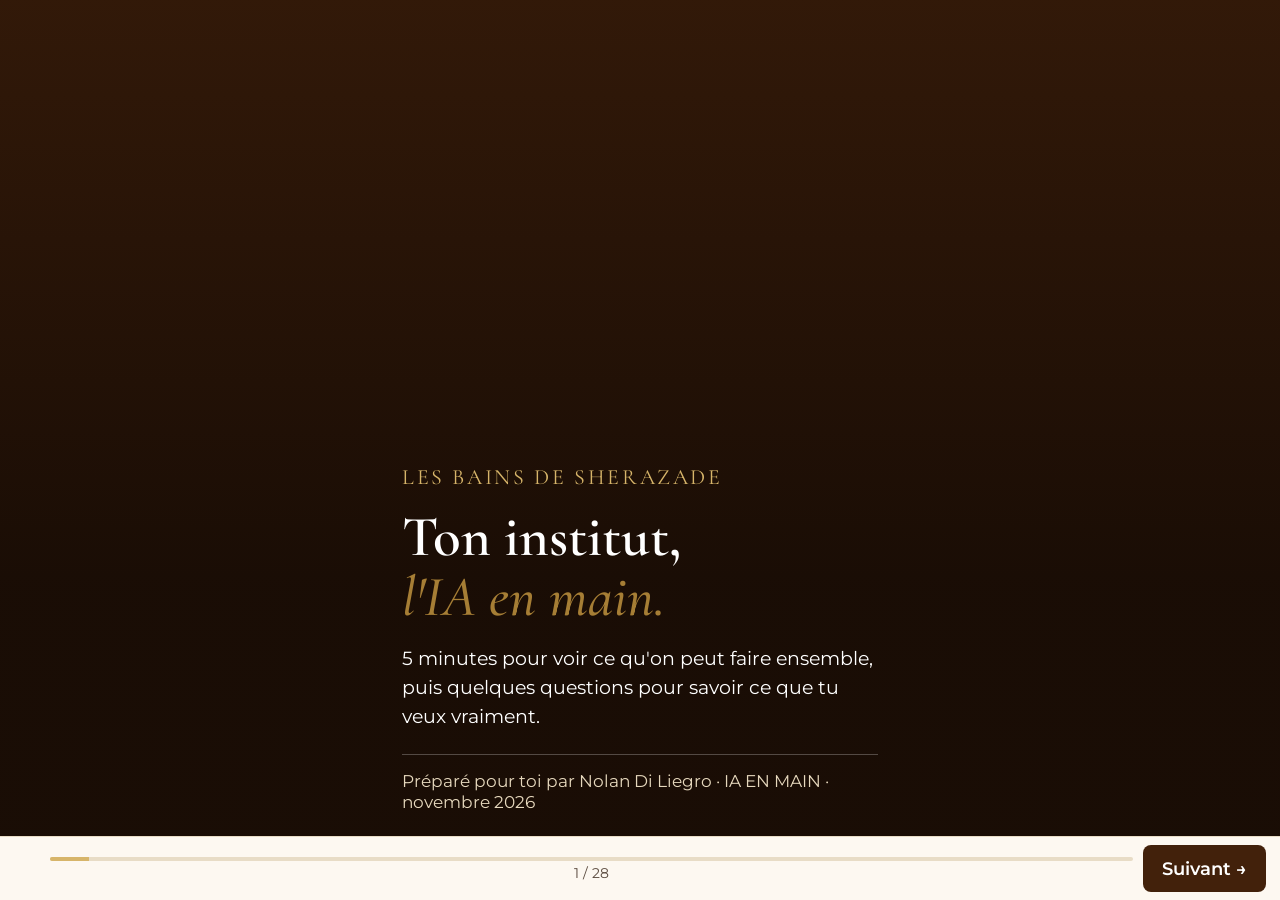
==== commit eef6fbd3: "Module prospect : prix sans TVA (293 B), écran pub Meta automatisée, écran « ça peut changer ta vie " ====
--- a/sherazade/index.html
+++ b/sherazade/index.html
@@ -6,13 +6,13 @@
 <meta property="og:title" content="Les Bains de Sherazade × IA EN MAIN"><meta property="og:description" content="Ton institut, l&#x27;IA en main : 5 minutes pour voir ce qu&#x27;on peut faire, et me dire ce que tu veux."><meta property="og:image" content="https://d8j0ntlcm91z4.cloudfront.net/user_3GQlfFCxTsvuOLmSkOzS19wh9sw/hf_20261109_205549_24f4d2c5-56d9-401c-a963-747eeb608bea.png"><meta name="twitter:card" content="summary_large_image">
 <link rel="preconnect" href="https://fonts.googleapis.com"><link rel="preconnect" href="https://fonts.gstatic.com" crossorigin>
 <link href="https://fonts.googleapis.com/css2?family=Cormorant+Garamond:ital,wght@0,500;0,600;0,700;1,500&amp;family=Montserrat:wght@400;500;600;700&amp;display=swap" rel="stylesheet">
-<link href="../app.css?v=29314040" rel="stylesheet">
+<link href="../app.css?v=b3c8f1ed" rel="stylesheet">
 <style>:root{--bg:#fdf8f1;--dark:#42210b;--dark2:#2e1607;--acc:#d7b56a;--acc2:#a67e35;--ink:#1a1a1a;--mute:#5a4a3e;--line:#e8dcc6;--fd:'Cormorant Garamond',Georgia,serif;--fb:Montserrat,system-ui,sans-serif}</style>
 </head><body>
 <main class="deck" id="deck"></main>
 <nav class="bar"><button id="prev">←</button><div class="prog"><div class="tr"><div class="fi" id="fi"></div></div><span id="cnt"></span></div><button class="nx" id="next">Suivant →</button></nav>
 <div class="thx" id="thx"><div><div class="lb" style="color:var(--acc)">C'est envoyé</div><h2 id="thxName">Merci !</h2><p style="margin-top:1rem;color:#e6d8bd" id="thxTxt"></p></div></div>
-<script>window.IAEM={"slug": "sherazade", "client": "Les Bains de Sherazade", "owner": "Nolan", "title": "Les Bains de Sherazade × IA EN MAIN", "ogdesc": "Ton institut, l'IA en main : 5 minutes pour voir ce qu'on peut faire, et me dire ce que tu veux.", "ogimg": "https://d8j0ntlcm91z4.cloudfront.net/user_3GQlfFCxTsvuOLmSkOzS19wh9sw/hf_20261109_205549_24f4d2c5-56d9-401c-a963-747eeb608bea.png", "fonts": "https://fonts.googleapis.com/css2?family=Cormorant+Garamond:ital,wght@0,500;0,600;0,700;1,500&family=Montserrat:wght@400;500;600;700&display=swap", "vars": {"--bg": "#fdf8f1", "--dark": "#42210b", "--dark2": "#2e1607", "--acc": "#d7b56a", "--acc2": "#a67e35", "--ink": "#1a1a1a", "--mute": "#5a4a3e", "--line": "#e8dcc6", "--fd": "'Cormorant Garamond',Georgia,serif", "--fb": "Montserrat,system-ui,sans-serif"}, "top3From": "envies", "thanks": "Je lis tout et je reviens vers toi très vite avec un programme fait pour Les Bains.", "db": {}, "screens": [{"type": "cover", "brand": "Les Bains de Sherazade", "title": "Ton institut,<br><em>l'IA en main.<\/em>", "text": "5 minutes pour voir ce qu'on peut faire ensemble, puis quelques questions pour savoir ce que tu veux vraiment.", "by": "Préparé pour toi par Nolan Di Liegro · IA EN MAIN · novembre 2026", "img": "https://lesbainsdesherazade.fr/assets/images/IMG_7739.jpg"}, {"type": "text", "label": "Le mot", "title": "Pourquoi je te propose <em>ça<\/em>", "paras": ["Ton institut a déjà ce qui compte : un lieu, une équipe, des clients qui parlent d'un « moment hors du temps ».", "Ce qui manque, c'est du temps. L'IA peut prendre une bonne partie de ce qui te coûte de l'énergie chaque jour : répondre, relancer, publier, rappeler.", "Je viens deux jours chez toi. Je configure Claude pour Les Bains avec toi : ton bloc d'instructions, tes skills, sur ton ordinateur et à ton nom. Et je te fais éviter un an d'erreurs. Ensuite, c'est toi qui pilotes."], "sig": "Nolan"}, {"type": "list", "label": "Ce que j'ai vu", "title": "Une base <em>déjà solide<\/em>", "items": [["Un beau site", "avec réservation en ligne et bons cadeaux"], ["Des avis qui parlent d'expérience", "pas seulement de prix"], ["Ta vidéo TikTok épinglée : 1,2 M de vues", "2 840 abonnés, 78 500 j'aime : chez toi, l'humain et la vidéo marchent (relevé le 9 nov.)"], ["Toi", "curieux, à l'aise sur les réseaux, prêt à t'y mettre"]], "outro": "On ne repart pas de zéro : on branche l'IA sur ce qui marche déjà."}, {"type": "cards", "dark": true, "label": "Chantier n°1", "title": "Le téléphone,<br><em>là où ça se joue<\/em>", "intro": "Tu me l'as dit : depuis l'agent IA, les appels se transforment moins en réservations. C'est le premier point qu'on règle.", "items": [["On écoute", "des appels réels et le script de l'agent : où le client décroche."], ["On corrige", "passage à un humain quand il faut, SMS avec le lien de réservation, un ton plus proche des Bains."], ["On mesure", "appels reçus et réservations qui suivent, sur 30 jours."]]}, {"type": "gallery", "label": "Avec tes photos", "title": "Ce que l'IA fait <em>de tes photos<\/em>", "intro": "Fait ce soir à partir des photos de ton site, en quelques minutes.", "imgs": [{"src": "https://lesbainsdesherazade.fr/assets/images/IMG_9596.jpg", "cap": "Ta photo"}, {"src": "https://d8j0ntlcm91z4.cloudfront.net/user_3GQlfFCxTsvuOLmSkOzS19wh9sw/hf_20261109_205548_bb28ca2f-ecc4-46f2-a131-d90f2d4124e6.png", "cap": "Retouchée IA", "ia": true}, {"src": "https://d8j0ntlcm91z4.cloudfront.net/user_3GQlfFCxTsvuOLmSkOzS19wh9sw/hf_20261109_205548_1f3f263e-d7d1-4beb-8232-a82ec49e8cb3.png", "cap": "Affiche promo", "ia": true, "pos": "center top"}, {"src": "https://d8j0ntlcm91z4.cloudfront.net/user_3GQlfFCxTsvuOLmSkOzS19wh9sw/hf_20261109_205549_24f4d2c5-56d9-401c-a963-747eeb608bea.png", "cap": "Story Insta", "ia": true, "pos": "center top"}], "outro": "Tu pourras en faire autant toi-même, quand tu veux."}, {"type": "video", "dark": true, "label": "Tes vidéos", "title": "Une photo, <em>un Reel<\/em>", "intro": "Ta photo du hammam, animée par l'IA puis montée automatiquement avec ton texte et ton bouton de réservation.", "src": "../media/sherazade-reel.mp4", "poster": "../media/sherazade-reel.jpg", "cap": "Fait à partir de ta photo", "items": ["Des Reels et des TikTok prêts à publier chaque semaine", "Tes vidéos brutes montées et sous-titrées automatiquement", "Publication programmée sur Insta et TikTok"]}, {"type": "video", "label": "Des humains à l'image", "title": "Une ambassadrice, <em>chez toi<\/em>", "intro": "Une femme créée par l'IA, dans ton propre hammam, pour tes Reels et tes TikTok. En plus de ton influenceuse, ou pour publier chaque semaine sans tournage.", "src": "../media/sherazade-ambassadrice.mp4", "poster": "../media/sherazade-ambassadrice.jpg", "cap": "Créée par IA", "items": ["Toujours disponible, toujours dans ton style", "Mentionnée « créée par IA », comme le demande la réglementation européenne", "Ou bien : tes vraies vidéos montées automatiquement"], "ratio": "9/16", "nocap": true}, {"type": "dash2", "label": "Ton tableau de bord", "title": "Toute ton activité <em>sur ton téléphone<\/em>", "app": "Les Bains · aujourd'hui", "badge": "Exemple · chiffres fictifs", "kpis": [["Réservations semaine", "38", "+12 %"], ["Chiffre du mois", "9 840 €", "+8 %"], ["Panier moyen", "86 €", "+5 €"], ["Bons cadeaux", "12", "+4"]], "social": [["TikTok", "2 840", "abonnés · 1,2 M vues sur l'épinglée (réel)"], ["Instagram", "+215", "abonnés ce mois"], ["Avis Google", "4,9", "+6 avis ce mois"]], "teamTitle": "L'équipe aujourd'hui", "team": [["Samira", "hammam · 4 clientes", "en soin", "on"], ["Lina", "gommages · 6 rdv", "en soin", "on"], ["Yasmine", "massages · 5 rdv", "pause 15 min", "off"], ["Accueil", "2 bons cadeaux à valider", "à faire", "ok"]], "outro": "Réservations, bons cadeaux, réseaux, avis et équipe sur un seul écran, codé pour toi. On regarde ensemble ce que tes outils permettent de relier."}, {"type": "genie", "dark": true, "label": "Ton génie", "title": "Un génie <em>dans ta théière<\/em>", "intro": "Comme les agents que j'ai créés pour mes boutiques : un personnage à l'image des Bains, connecté à tout. Exemple de conversation :", "img": "../media/sherazade-genie.jpg", "name": "Le Génie des Bains", "msgs": [["c", "Bonsoir, vous avez de la place samedi pour un massage duo ?"], ["b", "Bonsoir ! Samedi il reste 15 h et 17 h 30. Je vous envoie le lien pour réserver ?"], ["c", "Oui, et je peux offrir un bon cadeau ?"], ["b", "Bien sûr : choisissez un soin ou un montant ici, il part par mail tout de suite."]], "items": ["Il connaît tes soins, tes prix, tes horaires et tes bons cadeaux", "Il répond sur ton site, WhatsApp et Insta, même la nuit", "Branché à tes outils : réservations, mails, tableau de bord", "Il te passe la main quand il le faut"]}, {"type": "cards", "dark": true, "label": "Dans ta vie de tous les jours", "title": "Ça change <em>ta semaine<\/em>", "items": [["Tes mails triés tout seuls", "clients, fournisseurs, factures, pub : chacun dans son tiroir"], ["Un résumé chaque matin", "rendez-vous, mails importants, chiffres d'hier, sur ton téléphone"], ["Tes factures surveillées", "une alerte avant chaque prélèvement, plus de surprise"], ["Tu parles, c'est noté", "une idée, une tâche dictée en vocal, rangée au bon endroit"]], "outro": "Moins d'écran le soir : l'outil prépare, tu valides en deux minutes."}, {"type": "list", "label": "Ce que je fais déjà tourner", "title": "Tout ça, <em>je l'utilise moi-même<\/em>", "items": [["Mon atelier de trottinettes", "on dicte une commande de pièces en vocal, elle part dans le bon tableau"], ["Mon assistant perso", "brief du matin, mails, agenda et idées sur Telegram"], ["Ma trésorerie", "une alerte à 8 h avec les prélèvements des 3 jours à venir"], ["Mon site de pièces détachées", "catalogue de 50 marques, compatibilités calculées automatiquement"], ["Des sites clients", "restaurant, artisan, événementiel : mis à jour depuis le téléphone"]], "outro": "Je ne te vends pas une théorie : je t'installe ce qui marche déjà chez moi."}, {"type": "list", "dark": true, "numbered": true, "label": "Ce que tu achètes vraiment", "title": "Un Claude <em>qui te connaît<\/em>", "intro": "Un Claude mal configuré répond à côté. Le mien, je le règle avec toi, pour qu'il marche encore dans un an.", "items": [["Un questionnaire sur Les Bains", "tes soins, tes prix, ton ton, tes règles : je le transforme en ton bloc d'instructions. Claude te connaît dès le premier message."], ["Mes skills, prêtes à l'emploi", "celles que j'utilise tous les jours : réponses aux avis, posts, mails, devis. Testées chez moi avant d'arriver chez toi."], ["Tes skills, créées avec toi", "sur tes vraies tâches du quotidien, à ta façon de travailler."], ["Un an d'erreurs que tu ne feras pas", "j'ai tout testé, tout raté au moins une fois : tu gagnes ces mois-là."]]}, {"type": "cards", "label": "Un an de tests, résumé", "title": "Les pièges <em>que tu évites<\/em>", "items": [["Laisser l'IA envoyer seule", "chez toi, elle prépare et tu valides : rien ne part sans toi."], ["Lui parler de façon floue", "ton bloc d'instructions répond à sa place : plus de réponses à côté."], ["Repartir de zéro à chaque fois", "tes projets gardent la mémoire de tout ce qu'on a réglé."], ["Mettre tes codes dans une conversation", "jamais : je te montre où ils vont, et où ils ne vont pas."], ["Croire qu'un outil marche sans le tester", "on teste tout ensemble, sur tes vrais cas, avant que je parte."]], "outro": "C'est ça, les 1 000 € : pas deux jours de cours, un an de travail que tu n'as pas à refaire."}, {"type": "catalog", "label": "Les 2 jours, concrètement", "title": "Ce qu'on fait <em>ensemble<\/em>", "intro": "Deux journées pleines, chez toi, sur ton ordinateur.", "groups": [{"tag": "Jour 1 · lundi (institut fermé)", "items": ["Le questionnaire, puis ton bloc d'instructions", "Claude installé sur ton ordinateur, à ton nom", "Mes skills posées : avis, posts, messages, mails", "Diagnostic de ton agent téléphonique"]}, {"tag": "Jour 2 · mardi", "alt": true, "items": ["2 ou 3 skills créées avec toi, sur tes vraies tâches", "Ta messagerie, ton agenda et tes documents branchés", "Ton site relié à ton Claude : tu demandes une modification, il la fait", "Réglages de l'agent téléphonique, tests faits par toi, guide et plan sur 30 jours"]}]}, {"type": "catalog", "label": "L'accompagnement", "title": "Ensuite, <em>mois après mois<\/em>", "intro": "Les 2 jours posent les bases. On ajoute le reste petit à petit, à ton rythme.", "groups": [{"tag": "Abonnement Croissance · un outil par mois", "items": ["Tes mails triés et un résumé chaque matin", "Reels et vidéos préparés automatiquement", "Relances clients et demandes d'avis automatiques", "Réponses Insta et WhatsApp préparées pour toi"]}, {"tag": "Gros chantiers · sur devis", "alt": true, "items": ["Ton génie : un agent IA à ton image, branché à tout", "Ton tableau de bord codé sur mesure", "Une ambassadrice IA en série pour tes Reels", "Un agent vocal sur mesure, si le tien ne suffit pas", "Refonte du site et de la fiche Google"]}]}, {"type": "price", "label": "L'investissement", "title": "Le <em>prix<\/em>", "items": [{"tag": "Les 2 jours", "name": "Installation sur place", "price": "1 000 €", "sub": "HT · questionnaire, instructions, skills, installation"}, {"tag": "Ensuite, au choix", "name": "Essentiel", "price": "190 €", "sub": "HT / mois · suivi, corrections, réponses à tes questions"}, {"name": "Croissance", "price": "390 €", "sub": "HT / mois · tout l'Essentiel + un nouvel outil chaque mois + un point visio"}, {"tag": "À la carte", "name": "Options", "price": "sur devis", "sub": "génie, tableau de bord, ambassadrice IA, agent vocal… selon tes réponses"}], "outro": "Tes abonnements aux outils sont à ton nom, payés directement aux éditeurs."}, {"type": "text", "dark": true, "label": "À toi", "title": "Dis-moi <em>ce que tu veux<\/em>", "paras": ["8 petites questions, 5 minutes. Tu coches, et pour les questions ouvertes tu peux parler : le micro du clavier écrit pour toi.", "Il n'y a pas de mauvaise réponse. Plus tu en dis, plus le programme sera fait pour Les Bains."]}, {"type": "multi", "id": "temps", "short": "Ce qui prend du temps", "label": "Question 1 / 8", "title": "Qu'est-ce qui te <em>prend du temps<\/em> ?", "intro": "Chaque semaine, ce qui te mange des heures.", "options": ["Répondre au téléphone", "Messages Insta / WhatsApp", "Réservations et annulations", "Répondre aux avis Google", "Faire les posts", "Photos et visuels", "Relancer les clients", "Bons cadeaux", "Factures et compta", "Planning de l'équipe", "Commandes de produits"]}, {"type": "multi", "id": "envies", "short": "Ce que l'IA devrait faire", "label": "Question 2 / 8", "title": "Qu'aimerais-tu que <em>l'IA fasse<\/em> ?", "intro": "Tout ce qui te ferait plaisir, même si ça paraît compliqué.", "options": ["Agent téléphonique qui réserve", "Répondre aux messages", "Un génie qui répond 24h/24", "Posts et visuels", "Reels et vidéos", "Ambassadrice IA", "Photos pro de mes soins", "Faire revenir les clients", "Demander des avis", "Mes mails triés tout seuls", "Tableau de bord", "Mettre à jour mon site"]}, {"type": "top3", "label": "Question 3 / 8", "short": "Top 3", "title": "Tes <em>3 priorités<\/em>", "intro": "Parmi ce que tu viens de cocher, touche dans l'ordre ce qu'on fait en premier."}, {"type": "open", "id": "agace", "short": "Ce qui agace", "label": "Question 4 / 8", "title": "Ce qui t'agace <em>le plus<\/em> dans ta semaine ?", "ph": "Dis-le comme tu le penses…"}, {"type": "open", "id": "telephone", "short": "Agent téléphonique", "label": "Question 5 / 8", "title": "Ton agent téléphonique : <em>qu'est-ce qui ne va pas<\/em> ?", "intro": "Ce que tes clients te disent, ce que tu as remarqué, le nom de l'outil si tu l'as.", "ph": "Par exemple : les clients raccrochent quand…"}, {"type": "open", "id": "dix_heures", "short": "Avec 10 h de plus", "label": "Question 6 / 8", "title": "Avec 10 heures de plus par semaine, <em>tu ferais quoi<\/em> ?"}, {"type": "open", "id": "objectif", "short": "Objectif 2027", "label": "Question 7 / 8", "title": "Ton objectif pour <em>l'année prochaine<\/em> ?", "intro": "Plus de clients, un nouveau soin, une deuxième adresse, plus de temps pour toi…"}, {"type": "open", "id": "pratique", "short": "Côté pratique", "label": "Question 8 / 8", "title": "Côté <em>pratique<\/em>", "intro": "Qui dans l'équipe utilisera les outils ? Ton ordinateur, c'est un Mac ou un PC ? Quels lundis te vont pour démarrer ?", "ph": "Équipe, ordinateur, dates…"}, {"type": "final", "label": "Dernière étape", "title": "On <em>envoie<\/em> ?", "intro": "Ton prénom, et tes réponses arrivent directement chez moi. Tu peux revenir modifier et renvoyer quand tu veux.", "legal": "Tes réponses servent uniquement à préparer ta proposition. Elles ne sont ni partagées ni revendues."}]};</script>
-<script src="../db.js?v=29314040"></script>
-<script src="../app.js?v=29314040"></script>
+<script>window.IAEM={"slug": "sherazade", "client": "Les Bains de Sherazade", "owner": "Nolan", "title": "Les Bains de Sherazade × IA EN MAIN", "ogdesc": "Ton institut, l'IA en main : 5 minutes pour voir ce qu'on peut faire, et me dire ce que tu veux.", "ogimg": "https://d8j0ntlcm91z4.cloudfront.net/user_3GQlfFCxTsvuOLmSkOzS19wh9sw/hf_20261109_205549_24f4d2c5-56d9-401c-a963-747eeb608bea.png", "fonts": "https://fonts.googleapis.com/css2?family=Cormorant+Garamond:ital,wght@0,500;0,600;0,700;1,500&family=Montserrat:wght@400;500;600;700&display=swap", "vars": {"--bg": "#fdf8f1", "--dark": "#42210b", "--dark2": "#2e1607", "--acc": "#d7b56a", "--acc2": "#a67e35", "--ink": "#1a1a1a", "--mute": "#5a4a3e", "--line": "#e8dcc6", "--fd": "'Cormorant Garamond',Georgia,serif", "--fb": "Montserrat,system-ui,sans-serif"}, "top3From": "envies", "thanks": "Je lis tout et je reviens vers toi très vite avec un programme fait pour Les Bains.", "db": {}, "screens": [{"type": "cover", "brand": "Les Bains de Sherazade", "title": "Ton institut,<br><em>l'IA en main.<\/em>", "text": "5 minutes pour voir ce qu'on peut faire ensemble, puis quelques questions pour savoir ce que tu veux vraiment.", "by": "Préparé pour toi par Nolan Di Liegro · IA EN MAIN · novembre 2026", "img": "https://lesbainsdesherazade.fr/assets/images/IMG_7739.jpg"}, {"type": "text", "label": "Le mot", "title": "Pourquoi je te propose <em>ça<\/em>", "paras": ["Ton institut a déjà ce qui compte : un lieu, une équipe, des clients qui parlent d'un « moment hors du temps ».", "Ce qui manque, c'est du temps. L'IA peut prendre une bonne partie de ce qui te coûte de l'énergie chaque jour : répondre, relancer, publier, rappeler.", "Je viens deux jours chez toi. Je configure Claude pour Les Bains avec toi : ton bloc d'instructions, tes skills, sur ton ordinateur et à ton nom. Et je te fais éviter un an d'erreurs. Ensuite, c'est toi qui pilotes."], "sig": "Nolan"}, {"type": "list", "label": "Ce que j'ai vu", "title": "Une base <em>déjà solide<\/em>", "items": [["Un beau site", "avec réservation en ligne et bons cadeaux"], ["Des avis qui parlent d'expérience", "pas seulement de prix"], ["Ta vidéo TikTok épinglée : 1,2 M de vues", "2 840 abonnés, 78 500 j'aime : chez toi, l'humain et la vidéo marchent (relevé le 9 nov.)"], ["Toi", "curieux, à l'aise sur les réseaux, prêt à t'y mettre"]], "outro": "On ne repart pas de zéro : on branche l'IA sur ce qui marche déjà."}, {"type": "cards", "dark": true, "label": "Chantier n°1", "title": "Le téléphone,<br><em>là où ça se joue<\/em>", "intro": "Tu me l'as dit : depuis l'agent IA, les appels se transforment moins en réservations. C'est le premier point qu'on règle.", "items": [["On écoute", "des appels réels et le script de l'agent : où le client décroche."], ["On corrige", "passage à un humain quand il faut, SMS avec le lien de réservation, un ton plus proche des Bains."], ["On mesure", "appels reçus et réservations qui suivent, sur 30 jours."]]}, {"type": "gallery", "label": "Avec tes photos", "title": "Ce que l'IA fait <em>de tes photos<\/em>", "intro": "Fait ce soir à partir des photos de ton site, en quelques minutes.", "imgs": [{"src": "https://lesbainsdesherazade.fr/assets/images/IMG_9596.jpg", "cap": "Ta photo"}, {"src": "https://d8j0ntlcm91z4.cloudfront.net/user_3GQlfFCxTsvuOLmSkOzS19wh9sw/hf_20261109_205548_bb28ca2f-ecc4-46f2-a131-d90f2d4124e6.png", "cap": "Retouchée IA", "ia": true}, {"src": "https://d8j0ntlcm91z4.cloudfront.net/user_3GQlfFCxTsvuOLmSkOzS19wh9sw/hf_20261109_205548_1f3f263e-d7d1-4beb-8232-a82ec49e8cb3.png", "cap": "Affiche promo", "ia": true, "pos": "center top"}, {"src": "https://d8j0ntlcm91z4.cloudfront.net/user_3GQlfFCxTsvuOLmSkOzS19wh9sw/hf_20261109_205549_24f4d2c5-56d9-401c-a963-747eeb608bea.png", "cap": "Story Insta", "ia": true, "pos": "center top"}], "outro": "Tu pourras en faire autant toi-même, quand tu veux."}, {"type": "video", "dark": true, "label": "Tes vidéos", "title": "Une photo, <em>un Reel<\/em>", "intro": "Ta photo du hammam, animée par l'IA puis montée automatiquement avec ton texte et ton bouton de réservation.", "src": "../media/sherazade-reel.mp4", "poster": "../media/sherazade-reel.jpg", "cap": "Fait à partir de ta photo", "items": ["Des Reels et des TikTok prêts à publier chaque semaine", "Tes vidéos brutes montées et sous-titrées automatiquement", "Publication programmée sur Insta et TikTok"]}, {"type": "video", "label": "Des humains à l'image", "title": "Une ambassadrice, <em>chez toi<\/em>", "intro": "Une femme créée par l'IA, dans ton propre hammam, pour tes Reels et tes TikTok. En plus de ton influenceuse, ou pour publier chaque semaine sans tournage.", "src": "../media/sherazade-ambassadrice.mp4", "poster": "../media/sherazade-ambassadrice.jpg", "cap": "Créée par IA", "items": ["Toujours disponible, toujours dans ton style", "Mentionnée « créée par IA », comme le demande la réglementation européenne", "Ou bien : tes vraies vidéos montées automatiquement"], "ratio": "9/16", "nocap": true}, {"type": "list", "dark": true, "numbered": true, "label": "Des clients qui arrivent", "title": "Ta pub Meta, <em>en pilote automatique<\/em>", "intro": "Mon point fort : l'acquisition sur Facebook et Instagram, branchée et automatisée de bout en bout.", "items": [["Tes visuels et tes Reels deviennent des pubs", "faits à partir de tes photos, à tes couleurs"], ["Ciblées sur Marseille et ta clientèle", "femmes, couples, cartes cadeaux à l'approche des fêtes"], ["Chaque demande suivie", "elle arrive dans ton tableau de bord et elle est relancée automatiquement"], ["Un rapport chaque lundi", "ce que tu as dépensé, ce que ça t'a ramené"], ["On coupe ce qui ne marche pas", "le budget va aux pubs qui remplissent tes créneaux"]], "outro": "Le budget pub est payé directement à Meta, sur ton compte."}, {"type": "dash2", "label": "Ton tableau de bord", "title": "Toute ton activité <em>sur ton téléphone<\/em>", "app": "Les Bains · aujourd'hui", "badge": "Exemple · chiffres fictifs", "kpis": [["Réservations semaine", "38", "+12 %"], ["Chiffre du mois", "9 840 €", "+8 %"], ["Panier moyen", "86 €", "+5 €"], ["Bons cadeaux", "12", "+4"]], "social": [["TikTok", "2 840", "abonnés · 1,2 M vues sur l'épinglée (réel)"], ["Instagram", "+215", "abonnés ce mois"], ["Avis Google", "4,9", "+6 avis ce mois"]], "teamTitle": "L'équipe aujourd'hui", "team": [["Samira", "hammam · 4 clientes", "en soin", "on"], ["Lina", "gommages · 6 rdv", "en soin", "on"], ["Yasmine", "massages · 5 rdv", "pause 15 min", "off"], ["Accueil", "2 bons cadeaux à valider", "à faire", "ok"]], "outro": "Réservations, bons cadeaux, réseaux, avis et équipe sur un seul écran, codé pour toi. On regarde ensemble ce que tes outils permettent de relier."}, {"type": "genie", "dark": true, "label": "Ton génie", "title": "Un génie <em>dans ta théière<\/em>", "intro": "Comme les agents que j'ai créés pour mes boutiques : un personnage à l'image des Bains, connecté à tout. Exemple de conversation :", "img": "../media/sherazade-genie.jpg", "name": "Le Génie des Bains", "msgs": [["c", "Bonsoir, vous avez de la place samedi pour un massage duo ?"], ["b", "Bonsoir ! Samedi il reste 15 h et 17 h 30. Je vous envoie le lien pour réserver ?"], ["c", "Oui, et je peux offrir un bon cadeau ?"], ["b", "Bien sûr : choisissez un soin ou un montant ici, il part par mail tout de suite."]], "items": ["Il connaît tes soins, tes prix, tes horaires et tes bons cadeaux", "Il répond sur ton site, WhatsApp et Insta, même la nuit", "Branché à tes outils : réservations, mails, tableau de bord", "Il te passe la main quand il le faut"]}, {"type": "cards", "dark": true, "label": "Dans ta vie de tous les jours", "title": "Ça change <em>ta semaine<\/em>", "items": [["Tes mails triés tout seuls", "clients, fournisseurs, factures, pub : chacun dans son tiroir"], ["Un résumé chaque matin", "rendez-vous, mails importants, chiffres d'hier, sur ton téléphone"], ["Tes factures surveillées", "une alerte avant chaque prélèvement, plus de surprise"], ["Tu parles, c'est noté", "une idée, une tâche dictée en vocal, rangée au bon endroit"]], "outro": "Moins d'écran le soir : l'outil prépare, tu valides en deux minutes."}, {"type": "list", "label": "Ce que je fais déjà tourner", "title": "Tout ça, <em>je l'utilise moi-même<\/em>", "items": [["Mon atelier de trottinettes", "on dicte une commande de pièces en vocal, elle part dans le bon tableau"], ["Mon assistant perso", "brief du matin, mails, agenda et idées sur Telegram"], ["Ma trésorerie", "une alerte à 8 h avec les prélèvements des 3 jours à venir"], ["Mon site de pièces détachées", "catalogue de 50 marques, compatibilités calculées automatiquement"], ["Des sites clients", "restaurant, artisan, événementiel : mis à jour depuis le téléphone"]], "outro": "Je ne te vends pas une théorie : je t'installe ce qui marche déjà chez moi."}, {"type": "list", "dark": true, "numbered": true, "label": "Ce que tu achètes vraiment", "title": "Un Claude <em>qui te connaît<\/em>", "intro": "Un Claude mal configuré répond à côté. Le mien, je le règle avec toi, pour qu'il marche encore dans un an.", "items": [["Un questionnaire sur Les Bains", "tes soins, tes prix, ton ton, tes règles : je le transforme en ton bloc d'instructions. Claude te connaît dès le premier message."], ["Mes skills, prêtes à l'emploi", "celles que j'utilise tous les jours : réponses aux avis, posts, mails, devis. Testées chez moi avant d'arriver chez toi."], ["Tes skills, créées avec toi", "sur tes vraies tâches du quotidien, à ta façon de travailler."], ["Un an d'erreurs que tu ne feras pas", "j'ai tout testé, tout raté au moins une fois : tu gagnes ces mois-là."]]}, {"type": "cards", "label": "Un an de tests, résumé", "title": "Les pièges <em>que tu évites<\/em>", "items": [["Laisser l'IA envoyer seule", "chez toi, elle prépare et tu valides : rien ne part sans toi."], ["Lui parler de façon floue", "ton bloc d'instructions répond à sa place : plus de réponses à côté."], ["Repartir de zéro à chaque fois", "tes projets gardent la mémoire de tout ce qu'on a réglé."], ["Mettre tes codes dans une conversation", "jamais : je te montre où ils vont, et où ils ne vont pas."], ["Croire qu'un outil marche sans le tester", "on teste tout ensemble, sur tes vrais cas, avant que je parte."]], "outro": "C'est ça, les 1 000 € : pas deux jours de cours, un an de travail que tu n'as pas à refaire."}, {"type": "catalog", "label": "Les 2 jours, concrètement", "title": "Ce qu'on fait <em>ensemble<\/em>", "intro": "Deux journées pleines, chez toi, sur ton ordinateur.", "groups": [{"tag": "Jour 1 · lundi (institut fermé)", "items": ["Le questionnaire, puis ton bloc d'instructions", "Claude installé sur ton ordinateur, à ton nom", "Mes skills posées : avis, posts, messages, mails", "Diagnostic de ton agent téléphonique"]}, {"tag": "Jour 2 · mardi", "alt": true, "items": ["2 ou 3 skills créées avec toi, sur tes vraies tâches", "Ta messagerie, ton agenda et tes documents branchés", "Ton site relié à ton Claude : tu demandes une modification, il la fait", "Réglages de l'agent téléphonique, tests faits par toi, guide et plan sur 30 jours"]}]}, {"type": "text", "dark": true, "label": "Plus qu'un outil", "title": "Ça peut changer <em>ta vie, même perso<\/em>", "paras": ["Ce que je te donne ne sert pas qu'aux Bains. Une fois que tu sais te servir de ces outils, ils t'ouvrent des portes partout : tes projets, tes idées, ta façon de t'organiser, ta vie de tous les jours.", "Moi, ça m'a tout changé. Je suis convaincu que ce sera un des meilleurs investissements de ta vie."], "sig": "Nolan"}, {"type": "offer", "label": "L'investissement", "title": "Tout est <em>compris<\/em>", "tag": "Les 2 jours chez toi", "price": "1 000 €", "unit": "une seule fois · sans TVA", "pitch": "Tu repars avec un Claude réglé pour Les Bains, des outils qui tournent, et la méthode pour continuer seul. Prix net : TVA non applicable, article 293 B du CGI (auto-entrepreneur).", "items": [["Installation complète", "Claude sur ton ordinateur, à ton nom"], ["Ton bloc d'instructions", "tiré du questionnaire : Claude te connaît"], ["Mes skills + les tiennes", "avis, posts, messages, mails, et celles créées avec toi"], ["Tout relié", "mails, agenda, documents, site et réseaux"], ["Formation", "tu fais toi-même, je te regarde faire"], ["Optimisation", "ton agent téléphonique et tes réglages revus"], ["Zéro temps perdu", "un an d'erreurs que tu ne feras pas"], ["Toutes tes questions", "pendant les 2 jours et le mois qui suit"]]}, {"type": "offer", "label": "Ensuite", "title": "Un seul <em>accompagnement<\/em>", "tag": "Accompagnement mensuel", "price": "250 €", "unit": "par mois · sans TVA", "pitch": "Je reste à côté de toi : tout continue de marcher, et tu progresses chaque mois.", "items": [["Suivi et corrections", "si un outil change, je répare"], ["Réponses à tes questions", "par message, sans attendre"], ["Mises à jour", "nouveaux soins, prix, offres dans ton Claude"], ["Un point visio par mois", "ce qui marche, ce qu'on améliore"]], "extra": {"tag": "À la carte · sur devis", "items": ["Ton génie : un agent IA à ton image", "Publicités Meta automatisées (Facebook, Instagram)", "Tableau de bord sur mesure", "Reels et vidéos automatiques, ambassadrice IA", "Mails triés, relances clients et demandes d'avis", "Agent vocal sur mesure, site et fiche Google"]}}, {"type": "text", "dark": true, "label": "À toi", "title": "Dis-moi <em>ce que tu veux<\/em>", "paras": ["8 petites questions, 5 minutes. Tu coches, et pour les questions ouvertes tu peux parler : le micro du clavier écrit pour toi.", "Il n'y a pas de mauvaise réponse. Plus tu en dis, plus le programme sera fait pour Les Bains."]}, {"type": "multi", "id": "temps", "short": "Ce qui prend du temps", "label": "Question 1 / 8", "title": "Qu'est-ce qui te <em>prend du temps<\/em> ?", "intro": "Chaque semaine, ce qui te mange des heures.", "options": ["Répondre au téléphone", "Messages Insta / WhatsApp", "Réservations et annulations", "Répondre aux avis Google", "Faire les posts", "Photos et visuels", "Relancer les clients", "Bons cadeaux", "Factures et compta", "Planning de l'équipe", "Commandes de produits"]}, {"type": "multi", "id": "envies", "short": "Ce que l'IA devrait faire", "label": "Question 2 / 8", "title": "Qu'aimerais-tu que <em>l'IA fasse<\/em> ?", "intro": "Tout ce qui te ferait plaisir, même si ça paraît compliqué.", "options": ["Agent téléphonique qui réserve", "Répondre aux messages", "Un génie qui répond 24h/24", "Posts et visuels", "Reels et vidéos", "Ambassadrice IA", "Photos pro de mes soins", "Faire revenir les clients", "Demander des avis", "Mes mails triés tout seuls", "Tableau de bord", "Pubs Facebook et Insta qui ramènent des clients"]}, {"type": "top3", "label": "Question 3 / 8", "short": "Top 3", "title": "Tes <em>3 priorités<\/em>", "intro": "Parmi ce que tu viens de cocher, touche dans l'ordre ce qu'on fait en premier."}, {"type": "open", "id": "agace", "short": "Ce qui agace", "label": "Question 4 / 8", "title": "Ce qui t'agace <em>le plus<\/em> dans ta semaine ?", "ph": "Dis-le comme tu le penses…"}, {"type": "open", "id": "telephone", "short": "Agent téléphonique", "label": "Question 5 / 8", "title": "Ton agent téléphonique : <em>qu'est-ce qui ne va pas<\/em> ?", "intro": "Ce que tes clients te disent, ce que tu as remarqué, le nom de l'outil si tu l'as.", "ph": "Par exemple : les clients raccrochent quand…"}, {"type": "open", "id": "dix_heures", "short": "Avec 10 h de plus", "label": "Question 6 / 8", "title": "Avec 10 heures de plus par semaine, <em>tu ferais quoi<\/em> ?"}, {"type": "open", "id": "objectif", "short": "Objectif 2027", "label": "Question 7 / 8", "title": "Ton objectif pour <em>l'année prochaine<\/em> ?", "intro": "Plus de clients, un nouveau soin, une deuxième adresse, plus de temps pour toi…"}, {"type": "open", "id": "pratique", "short": "Côté pratique", "label": "Question 8 / 8", "title": "Côté <em>pratique<\/em>", "intro": "Qui dans l'équipe utilisera les outils ? Ton ordinateur, c'est un Mac ou un PC ? Quels lundis te vont pour démarrer ?", "ph": "Équipe, ordinateur, dates…"}, {"type": "final", "label": "Dernière étape", "title": "On <em>envoie<\/em> ?", "intro": "Ton prénom, et tes réponses arrivent directement chez moi. Tu peux revenir modifier et renvoyer quand tu veux.", "legal": "Tes réponses servent uniquement à préparer ta proposition. Elles ne sont ni partagées ni revendues."}]};</script>
+<script src="../db.js?v=b3c8f1ed"></script>
+<script src="../app.js?v=b3c8f1ed"></script>
 </body></html>
--- a/app.css
+++ b/app.css
@@ -146,3 +146,15 @@
 .ch p{font-size:.76rem;line-height:1.35;padding:.32rem .5rem;border-radius:10px;margin:.22rem 0;max-width:92%}
 .ch p.me{background:var(--bg);margin-left:auto;border-bottom-right-radius:3px}
 .ch p.bot{background:var(--dark);color:#f6eedd;border-bottom-left-radius:3px}
+.of{background:#fff;border:1px solid var(--line);border-radius:14px;overflow:hidden;margin:.4rem 0 .6rem;color:var(--ink);box-shadow:0 8px 22px rgba(66,33,11,.08)}
+.ofh{background:var(--dark);color:#f6eedd;padding:.7rem .9rem .75rem}
+.ofh .tag{background:var(--acc);color:var(--dark2)}
+.ofp{display:flex;align-items:baseline;gap:.5rem;margin:.25rem 0 .15rem}
+.ofp em{font-family:var(--fd);font-style:normal;font-weight:700;font-size:2.5rem;line-height:1;color:var(--acc)}
+.ofp span{font-size:.8rem;color:#d9c9ae}
+.ofh p{font-size:.84rem;line-height:1.35;color:#e9dcc2}
+.chk{list-style:none;padding:.5rem .8rem .55rem}
+.chk li{position:relative;padding:.24rem 0 .24rem 1.45rem;font-size:.84rem;line-height:1.3;color:var(--mute);border-bottom:1px dashed var(--line)}
+.chk li:last-child{border:0}
+.chk li b{color:var(--ink);font-weight:600}
+.chk li:before{content:"";position:absolute;left:.3rem;top:.42rem;width:.38rem;height:.7rem;border:solid #2f7d4f;border-width:0 2.5px 2.5px 0;transform:rotate(45deg)}
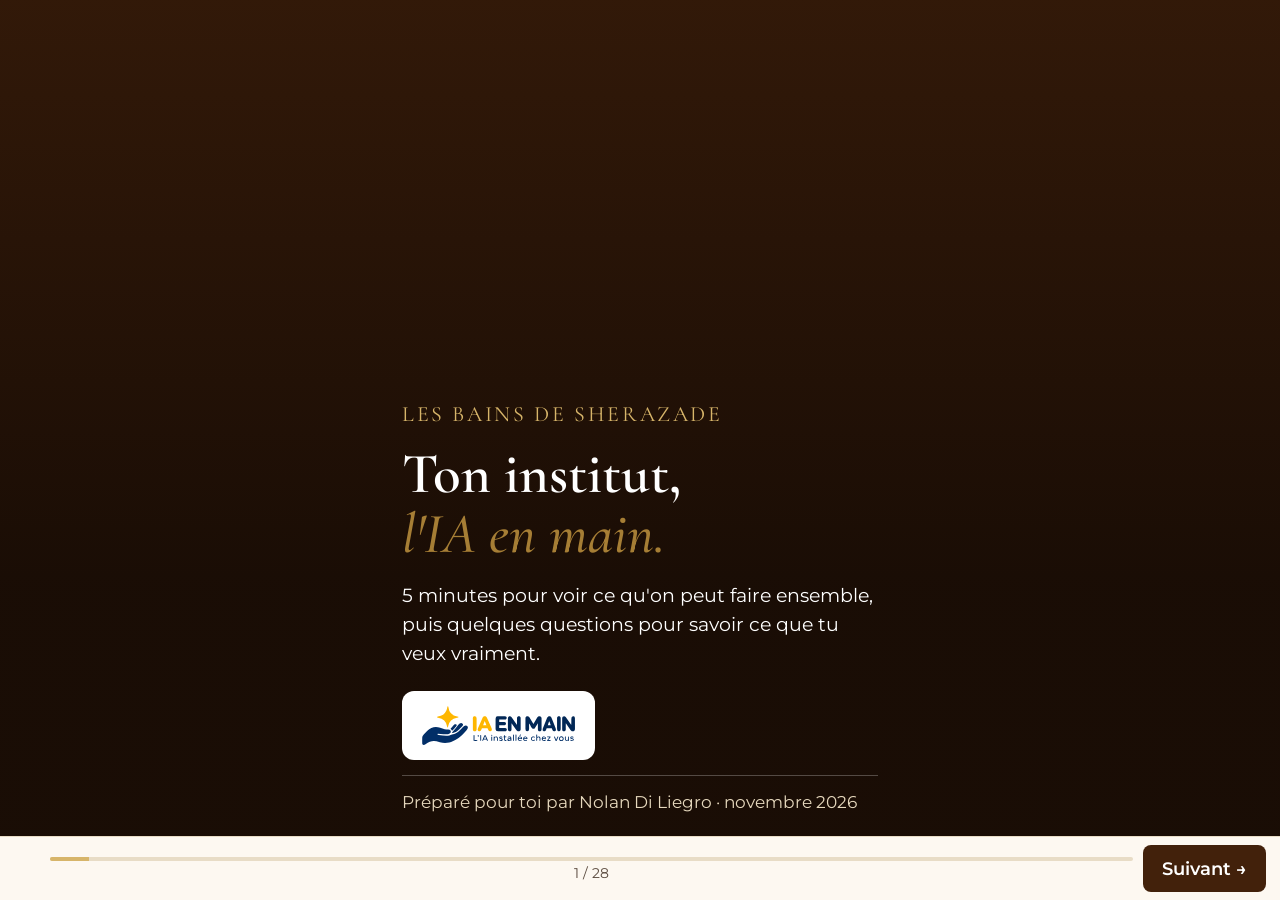
==== commit 1b010f9a: "Logo IA EN MAIN : fichiers vectoriels (principal + horizontal), favicon, logo sur la couverture de l" ====
--- a/sherazade/index.html
+++ b/sherazade/index.html
@@ -3,16 +3,17 @@
 <meta name="viewport" content="width=device-width,initial-scale=1,viewport-fit=cover">
 <title>Les Bains de Sherazade × IA EN MAIN</title>
 <meta name="robots" content="noindex">
+<link rel="icon" type="image/png" href="../media/brand/favicon.png">
 <meta property="og:title" content="Les Bains de Sherazade × IA EN MAIN"><meta property="og:description" content="Ton institut, l&#x27;IA en main : 5 minutes pour voir ce qu&#x27;on peut faire, et me dire ce que tu veux."><meta property="og:image" content="https://d8j0ntlcm91z4.cloudfront.net/user_3GQlfFCxTsvuOLmSkOzS19wh9sw/hf_20261109_205549_24f4d2c5-56d9-401c-a963-747eeb608bea.png"><meta name="twitter:card" content="summary_large_image">
 <link rel="preconnect" href="https://fonts.googleapis.com"><link rel="preconnect" href="https://fonts.gstatic.com" crossorigin>
 <link href="https://fonts.googleapis.com/css2?family=Cormorant+Garamond:ital,wght@0,500;0,600;0,700;1,500&amp;family=Montserrat:wght@400;500;600;700&amp;display=swap" rel="stylesheet">
-<link href="../app.css?v=b3c8f1ed" rel="stylesheet">
+<link href="../app.css?v=2be3c71f" rel="stylesheet">
 <style>:root{--bg:#fdf8f1;--dark:#42210b;--dark2:#2e1607;--acc:#d7b56a;--acc2:#a67e35;--ink:#1a1a1a;--mute:#5a4a3e;--line:#e8dcc6;--fd:'Cormorant Garamond',Georgia,serif;--fb:Montserrat,system-ui,sans-serif}</style>
 </head><body>
 <main class="deck" id="deck"></main>
 <nav class="bar"><button id="prev">←</button><div class="prog"><div class="tr"><div class="fi" id="fi"></div></div><span id="cnt"></span></div><button class="nx" id="next">Suivant →</button></nav>
 <div class="thx" id="thx"><div><div class="lb" style="color:var(--acc)">C'est envoyé</div><h2 id="thxName">Merci !</h2><p style="margin-top:1rem;color:#e6d8bd" id="thxTxt"></p></div></div>
-<script>window.IAEM={"slug": "sherazade", "client": "Les Bains de Sherazade", "owner": "Nolan", "title": "Les Bains de Sherazade × IA EN MAIN", "ogdesc": "Ton institut, l'IA en main : 5 minutes pour voir ce qu'on peut faire, et me dire ce que tu veux.", "ogimg": "https://d8j0ntlcm91z4.cloudfront.net/user_3GQlfFCxTsvuOLmSkOzS19wh9sw/hf_20261109_205549_24f4d2c5-56d9-401c-a963-747eeb608bea.png", "fonts": "https://fonts.googleapis.com/css2?family=Cormorant+Garamond:ital,wght@0,500;0,600;0,700;1,500&family=Montserrat:wght@400;500;600;700&display=swap", "vars": {"--bg": "#fdf8f1", "--dark": "#42210b", "--dark2": "#2e1607", "--acc": "#d7b56a", "--acc2": "#a67e35", "--ink": "#1a1a1a", "--mute": "#5a4a3e", "--line": "#e8dcc6", "--fd": "'Cormorant Garamond',Georgia,serif", "--fb": "Montserrat,system-ui,sans-serif"}, "top3From": "envies", "thanks": "Je lis tout et je reviens vers toi très vite avec un programme fait pour Les Bains.", "db": {}, "screens": [{"type": "cover", "brand": "Les Bains de Sherazade", "title": "Ton institut,<br><em>l'IA en main.<\/em>", "text": "5 minutes pour voir ce qu'on peut faire ensemble, puis quelques questions pour savoir ce que tu veux vraiment.", "by": "Préparé pour toi par Nolan Di Liegro · IA EN MAIN · novembre 2026", "img": "https://lesbainsdesherazade.fr/assets/images/IMG_7739.jpg"}, {"type": "text", "label": "Le mot", "title": "Pourquoi je te propose <em>ça<\/em>", "paras": ["Ton institut a déjà ce qui compte : un lieu, une équipe, des clients qui parlent d'un « moment hors du temps ».", "Ce qui manque, c'est du temps. L'IA peut prendre une bonne partie de ce qui te coûte de l'énergie chaque jour : répondre, relancer, publier, rappeler.", "Je viens deux jours chez toi. Je configure Claude pour Les Bains avec toi : ton bloc d'instructions, tes skills, sur ton ordinateur et à ton nom. Et je te fais éviter un an d'erreurs. Ensuite, c'est toi qui pilotes."], "sig": "Nolan"}, {"type": "list", "label": "Ce que j'ai vu", "title": "Une base <em>déjà solide<\/em>", "items": [["Un beau site", "avec réservation en ligne et bons cadeaux"], ["Des avis qui parlent d'expérience", "pas seulement de prix"], ["Ta vidéo TikTok épinglée : 1,2 M de vues", "2 840 abonnés, 78 500 j'aime : chez toi, l'humain et la vidéo marchent (relevé le 9 nov.)"], ["Toi", "curieux, à l'aise sur les réseaux, prêt à t'y mettre"]], "outro": "On ne repart pas de zéro : on branche l'IA sur ce qui marche déjà."}, {"type": "cards", "dark": true, "label": "Chantier n°1", "title": "Le téléphone,<br><em>là où ça se joue<\/em>", "intro": "Tu me l'as dit : depuis l'agent IA, les appels se transforment moins en réservations. C'est le premier point qu'on règle.", "items": [["On écoute", "des appels réels et le script de l'agent : où le client décroche."], ["On corrige", "passage à un humain quand il faut, SMS avec le lien de réservation, un ton plus proche des Bains."], ["On mesure", "appels reçus et réservations qui suivent, sur 30 jours."]]}, {"type": "gallery", "label": "Avec tes photos", "title": "Ce que l'IA fait <em>de tes photos<\/em>", "intro": "Fait ce soir à partir des photos de ton site, en quelques minutes.", "imgs": [{"src": "https://lesbainsdesherazade.fr/assets/images/IMG_9596.jpg", "cap": "Ta photo"}, {"src": "https://d8j0ntlcm91z4.cloudfront.net/user_3GQlfFCxTsvuOLmSkOzS19wh9sw/hf_20261109_205548_bb28ca2f-ecc4-46f2-a131-d90f2d4124e6.png", "cap": "Retouchée IA", "ia": true}, {"src": "https://d8j0ntlcm91z4.cloudfront.net/user_3GQlfFCxTsvuOLmSkOzS19wh9sw/hf_20261109_205548_1f3f263e-d7d1-4beb-8232-a82ec49e8cb3.png", "cap": "Affiche promo", "ia": true, "pos": "center top"}, {"src": "https://d8j0ntlcm91z4.cloudfront.net/user_3GQlfFCxTsvuOLmSkOzS19wh9sw/hf_20261109_205549_24f4d2c5-56d9-401c-a963-747eeb608bea.png", "cap": "Story Insta", "ia": true, "pos": "center top"}], "outro": "Tu pourras en faire autant toi-même, quand tu veux."}, {"type": "video", "dark": true, "label": "Tes vidéos", "title": "Une photo, <em>un Reel<\/em>", "intro": "Ta photo du hammam, animée par l'IA puis montée automatiquement avec ton texte et ton bouton de réservation.", "src": "../media/sherazade-reel.mp4", "poster": "../media/sherazade-reel.jpg", "cap": "Fait à partir de ta photo", "items": ["Des Reels et des TikTok prêts à publier chaque semaine", "Tes vidéos brutes montées et sous-titrées automatiquement", "Publication programmée sur Insta et TikTok"]}, {"type": "video", "label": "Des humains à l'image", "title": "Une ambassadrice, <em>chez toi<\/em>", "intro": "Une femme créée par l'IA, dans ton propre hammam, pour tes Reels et tes TikTok. En plus de ton influenceuse, ou pour publier chaque semaine sans tournage.", "src": "../media/sherazade-ambassadrice.mp4", "poster": "../media/sherazade-ambassadrice.jpg", "cap": "Créée par IA", "items": ["Toujours disponible, toujours dans ton style", "Mentionnée « créée par IA », comme le demande la réglementation européenne", "Ou bien : tes vraies vidéos montées automatiquement"], "ratio": "9/16", "nocap": true}, {"type": "list", "dark": true, "numbered": true, "label": "Des clients qui arrivent", "title": "Ta pub Meta, <em>en pilote automatique<\/em>", "intro": "Mon point fort : l'acquisition sur Facebook et Instagram, branchée et automatisée de bout en bout.", "items": [["Tes visuels et tes Reels deviennent des pubs", "faits à partir de tes photos, à tes couleurs"], ["Ciblées sur Marseille et ta clientèle", "femmes, couples, cartes cadeaux à l'approche des fêtes"], ["Chaque demande suivie", "elle arrive dans ton tableau de bord et elle est relancée automatiquement"], ["Un rapport chaque lundi", "ce que tu as dépensé, ce que ça t'a ramené"], ["On coupe ce qui ne marche pas", "le budget va aux pubs qui remplissent tes créneaux"]], "outro": "Le budget pub est payé directement à Meta, sur ton compte."}, {"type": "dash2", "label": "Ton tableau de bord", "title": "Toute ton activité <em>sur ton téléphone<\/em>", "app": "Les Bains · aujourd'hui", "badge": "Exemple · chiffres fictifs", "kpis": [["Réservations semaine", "38", "+12 %"], ["Chiffre du mois", "9 840 €", "+8 %"], ["Panier moyen", "86 €", "+5 €"], ["Bons cadeaux", "12", "+4"]], "social": [["TikTok", "2 840", "abonnés · 1,2 M vues sur l'épinglée (réel)"], ["Instagram", "+215", "abonnés ce mois"], ["Avis Google", "4,9", "+6 avis ce mois"]], "teamTitle": "L'équipe aujourd'hui", "team": [["Samira", "hammam · 4 clientes", "en soin", "on"], ["Lina", "gommages · 6 rdv", "en soin", "on"], ["Yasmine", "massages · 5 rdv", "pause 15 min", "off"], ["Accueil", "2 bons cadeaux à valider", "à faire", "ok"]], "outro": "Réservations, bons cadeaux, réseaux, avis et équipe sur un seul écran, codé pour toi. On regarde ensemble ce que tes outils permettent de relier."}, {"type": "genie", "dark": true, "label": "Ton génie", "title": "Un génie <em>dans ta théière<\/em>", "intro": "Comme les agents que j'ai créés pour mes boutiques : un personnage à l'image des Bains, connecté à tout. Exemple de conversation :", "img": "../media/sherazade-genie.jpg", "name": "Le Génie des Bains", "msgs": [["c", "Bonsoir, vous avez de la place samedi pour un massage duo ?"], ["b", "Bonsoir ! Samedi il reste 15 h et 17 h 30. Je vous envoie le lien pour réserver ?"], ["c", "Oui, et je peux offrir un bon cadeau ?"], ["b", "Bien sûr : choisissez un soin ou un montant ici, il part par mail tout de suite."]], "items": ["Il connaît tes soins, tes prix, tes horaires et tes bons cadeaux", "Il répond sur ton site, WhatsApp et Insta, même la nuit", "Branché à tes outils : réservations, mails, tableau de bord", "Il te passe la main quand il le faut"]}, {"type": "cards", "dark": true, "label": "Dans ta vie de tous les jours", "title": "Ça change <em>ta semaine<\/em>", "items": [["Tes mails triés tout seuls", "clients, fournisseurs, factures, pub : chacun dans son tiroir"], ["Un résumé chaque matin", "rendez-vous, mails importants, chiffres d'hier, sur ton téléphone"], ["Tes factures surveillées", "une alerte avant chaque prélèvement, plus de surprise"], ["Tu parles, c'est noté", "une idée, une tâche dictée en vocal, rangée au bon endroit"]], "outro": "Moins d'écran le soir : l'outil prépare, tu valides en deux minutes."}, {"type": "list", "label": "Ce que je fais déjà tourner", "title": "Tout ça, <em>je l'utilise moi-même<\/em>", "items": [["Mon atelier de trottinettes", "on dicte une commande de pièces en vocal, elle part dans le bon tableau"], ["Mon assistant perso", "brief du matin, mails, agenda et idées sur Telegram"], ["Ma trésorerie", "une alerte à 8 h avec les prélèvements des 3 jours à venir"], ["Mon site de pièces détachées", "catalogue de 50 marques, compatibilités calculées automatiquement"], ["Des sites clients", "restaurant, artisan, événementiel : mis à jour depuis le téléphone"]], "outro": "Je ne te vends pas une théorie : je t'installe ce qui marche déjà chez moi."}, {"type": "list", "dark": true, "numbered": true, "label": "Ce que tu achètes vraiment", "title": "Un Claude <em>qui te connaît<\/em>", "intro": "Un Claude mal configuré répond à côté. Le mien, je le règle avec toi, pour qu'il marche encore dans un an.", "items": [["Un questionnaire sur Les Bains", "tes soins, tes prix, ton ton, tes règles : je le transforme en ton bloc d'instructions. Claude te connaît dès le premier message."], ["Mes skills, prêtes à l'emploi", "celles que j'utilise tous les jours : réponses aux avis, posts, mails, devis. Testées chez moi avant d'arriver chez toi."], ["Tes skills, créées avec toi", "sur tes vraies tâches du quotidien, à ta façon de travailler."], ["Un an d'erreurs que tu ne feras pas", "j'ai tout testé, tout raté au moins une fois : tu gagnes ces mois-là."]]}, {"type": "cards", "label": "Un an de tests, résumé", "title": "Les pièges <em>que tu évites<\/em>", "items": [["Laisser l'IA envoyer seule", "chez toi, elle prépare et tu valides : rien ne part sans toi."], ["Lui parler de façon floue", "ton bloc d'instructions répond à sa place : plus de réponses à côté."], ["Repartir de zéro à chaque fois", "tes projets gardent la mémoire de tout ce qu'on a réglé."], ["Mettre tes codes dans une conversation", "jamais : je te montre où ils vont, et où ils ne vont pas."], ["Croire qu'un outil marche sans le tester", "on teste tout ensemble, sur tes vrais cas, avant que je parte."]], "outro": "C'est ça, les 1 000 € : pas deux jours de cours, un an de travail que tu n'as pas à refaire."}, {"type": "catalog", "label": "Les 2 jours, concrètement", "title": "Ce qu'on fait <em>ensemble<\/em>", "intro": "Deux journées pleines, chez toi, sur ton ordinateur.", "groups": [{"tag": "Jour 1 · lundi (institut fermé)", "items": ["Le questionnaire, puis ton bloc d'instructions", "Claude installé sur ton ordinateur, à ton nom", "Mes skills posées : avis, posts, messages, mails", "Diagnostic de ton agent téléphonique"]}, {"tag": "Jour 2 · mardi", "alt": true, "items": ["2 ou 3 skills créées avec toi, sur tes vraies tâches", "Ta messagerie, ton agenda et tes documents branchés", "Ton site relié à ton Claude : tu demandes une modification, il la fait", "Réglages de l'agent téléphonique, tests faits par toi, guide et plan sur 30 jours"]}]}, {"type": "text", "dark": true, "label": "Plus qu'un outil", "title": "Ça peut changer <em>ta vie, même perso<\/em>", "paras": ["Ce que je te donne ne sert pas qu'aux Bains. Une fois que tu sais te servir de ces outils, ils t'ouvrent des portes partout : tes projets, tes idées, ta façon de t'organiser, ta vie de tous les jours.", "Moi, ça m'a tout changé. Je suis convaincu que ce sera un des meilleurs investissements de ta vie."], "sig": "Nolan"}, {"type": "offer", "label": "L'investissement", "title": "Tout est <em>compris<\/em>", "tag": "Les 2 jours chez toi", "price": "1 000 €", "unit": "une seule fois · sans TVA", "pitch": "Tu repars avec un Claude réglé pour Les Bains, des outils qui tournent, et la méthode pour continuer seul. Prix net : TVA non applicable, article 293 B du CGI (auto-entrepreneur).", "items": [["Installation complète", "Claude sur ton ordinateur, à ton nom"], ["Ton bloc d'instructions", "tiré du questionnaire : Claude te connaît"], ["Mes skills + les tiennes", "avis, posts, messages, mails, et celles créées avec toi"], ["Tout relié", "mails, agenda, documents, site et réseaux"], ["Formation", "tu fais toi-même, je te regarde faire"], ["Optimisation", "ton agent téléphonique et tes réglages revus"], ["Zéro temps perdu", "un an d'erreurs que tu ne feras pas"], ["Toutes tes questions", "pendant les 2 jours et le mois qui suit"]]}, {"type": "offer", "label": "Ensuite", "title": "Un seul <em>accompagnement<\/em>", "tag": "Accompagnement mensuel", "price": "250 €", "unit": "par mois · sans TVA", "pitch": "Je reste à côté de toi : tout continue de marcher, et tu progresses chaque mois.", "items": [["Suivi et corrections", "si un outil change, je répare"], ["Réponses à tes questions", "par message, sans attendre"], ["Mises à jour", "nouveaux soins, prix, offres dans ton Claude"], ["Un point visio par mois", "ce qui marche, ce qu'on améliore"]], "extra": {"tag": "À la carte · sur devis", "items": ["Ton génie : un agent IA à ton image", "Publicités Meta automatisées (Facebook, Instagram)", "Tableau de bord sur mesure", "Reels et vidéos automatiques, ambassadrice IA", "Mails triés, relances clients et demandes d'avis", "Agent vocal sur mesure, site et fiche Google"]}}, {"type": "text", "dark": true, "label": "À toi", "title": "Dis-moi <em>ce que tu veux<\/em>", "paras": ["8 petites questions, 5 minutes. Tu coches, et pour les questions ouvertes tu peux parler : le micro du clavier écrit pour toi.", "Il n'y a pas de mauvaise réponse. Plus tu en dis, plus le programme sera fait pour Les Bains."]}, {"type": "multi", "id": "temps", "short": "Ce qui prend du temps", "label": "Question 1 / 8", "title": "Qu'est-ce qui te <em>prend du temps<\/em> ?", "intro": "Chaque semaine, ce qui te mange des heures.", "options": ["Répondre au téléphone", "Messages Insta / WhatsApp", "Réservations et annulations", "Répondre aux avis Google", "Faire les posts", "Photos et visuels", "Relancer les clients", "Bons cadeaux", "Factures et compta", "Planning de l'équipe", "Commandes de produits"]}, {"type": "multi", "id": "envies", "short": "Ce que l'IA devrait faire", "label": "Question 2 / 8", "title": "Qu'aimerais-tu que <em>l'IA fasse<\/em> ?", "intro": "Tout ce qui te ferait plaisir, même si ça paraît compliqué.", "options": ["Agent téléphonique qui réserve", "Répondre aux messages", "Un génie qui répond 24h/24", "Posts et visuels", "Reels et vidéos", "Ambassadrice IA", "Photos pro de mes soins", "Faire revenir les clients", "Demander des avis", "Mes mails triés tout seuls", "Tableau de bord", "Pubs Facebook et Insta qui ramènent des clients"]}, {"type": "top3", "label": "Question 3 / 8", "short": "Top 3", "title": "Tes <em>3 priorités<\/em>", "intro": "Parmi ce que tu viens de cocher, touche dans l'ordre ce qu'on fait en premier."}, {"type": "open", "id": "agace", "short": "Ce qui agace", "label": "Question 4 / 8", "title": "Ce qui t'agace <em>le plus<\/em> dans ta semaine ?", "ph": "Dis-le comme tu le penses…"}, {"type": "open", "id": "telephone", "short": "Agent téléphonique", "label": "Question 5 / 8", "title": "Ton agent téléphonique : <em>qu'est-ce qui ne va pas<\/em> ?", "intro": "Ce que tes clients te disent, ce que tu as remarqué, le nom de l'outil si tu l'as.", "ph": "Par exemple : les clients raccrochent quand…"}, {"type": "open", "id": "dix_heures", "short": "Avec 10 h de plus", "label": "Question 6 / 8", "title": "Avec 10 heures de plus par semaine, <em>tu ferais quoi<\/em> ?"}, {"type": "open", "id": "objectif", "short": "Objectif 2027", "label": "Question 7 / 8", "title": "Ton objectif pour <em>l'année prochaine<\/em> ?", "intro": "Plus de clients, un nouveau soin, une deuxième adresse, plus de temps pour toi…"}, {"type": "open", "id": "pratique", "short": "Côté pratique", "label": "Question 8 / 8", "title": "Côté <em>pratique<\/em>", "intro": "Qui dans l'équipe utilisera les outils ? Ton ordinateur, c'est un Mac ou un PC ? Quels lundis te vont pour démarrer ?", "ph": "Équipe, ordinateur, dates…"}, {"type": "final", "label": "Dernière étape", "title": "On <em>envoie<\/em> ?", "intro": "Ton prénom, et tes réponses arrivent directement chez moi. Tu peux revenir modifier et renvoyer quand tu veux.", "legal": "Tes réponses servent uniquement à préparer ta proposition. Elles ne sont ni partagées ni revendues."}]};</script>
-<script src="../db.js?v=b3c8f1ed"></script>
-<script src="../app.js?v=b3c8f1ed"></script>
+<script>window.IAEM={"slug": "sherazade", "client": "Les Bains de Sherazade", "owner": "Nolan", "title": "Les Bains de Sherazade × IA EN MAIN", "ogdesc": "Ton institut, l'IA en main : 5 minutes pour voir ce qu'on peut faire, et me dire ce que tu veux.", "ogimg": "https://d8j0ntlcm91z4.cloudfront.net/user_3GQlfFCxTsvuOLmSkOzS19wh9sw/hf_20261109_205549_24f4d2c5-56d9-401c-a963-747eeb608bea.png", "fonts": "https://fonts.googleapis.com/css2?family=Cormorant+Garamond:ital,wght@0,500;0,600;0,700;1,500&family=Montserrat:wght@400;500;600;700&display=swap", "vars": {"--bg": "#fdf8f1", "--dark": "#42210b", "--dark2": "#2e1607", "--acc": "#d7b56a", "--acc2": "#a67e35", "--ink": "#1a1a1a", "--mute": "#5a4a3e", "--line": "#e8dcc6", "--fd": "'Cormorant Garamond',Georgia,serif", "--fb": "Montserrat,system-ui,sans-serif"}, "top3From": "envies", "thanks": "Je lis tout et je reviens vers toi très vite avec un programme fait pour Les Bains.", "db": {}, "screens": [{"type": "cover", "brand": "Les Bains de Sherazade", "title": "Ton institut,<br><em>l'IA en main.<\/em>", "text": "5 minutes pour voir ce qu'on peut faire ensemble, puis quelques questions pour savoir ce que tu veux vraiment.", "by": "Préparé pour toi par Nolan Di Liegro · novembre 2026", "img": "https://lesbainsdesherazade.fr/assets/images/IMG_7739.jpg", "logo": "../media/brand/ia-en-main-horizontal.svg"}, {"type": "text", "label": "Le mot", "title": "Pourquoi je te propose <em>ça<\/em>", "paras": ["Ton institut a déjà ce qui compte : un lieu, une équipe, des clients qui parlent d'un « moment hors du temps ».", "Ce qui manque, c'est du temps. L'IA peut prendre une bonne partie de ce qui te coûte de l'énergie chaque jour : répondre, relancer, publier, rappeler.", "Je viens deux jours chez toi. Je configure Claude pour Les Bains avec toi : ton bloc d'instructions, tes skills, sur ton ordinateur et à ton nom. Et je te fais éviter un an d'erreurs. Ensuite, c'est toi qui pilotes."], "sig": "Nolan"}, {"type": "list", "label": "Ce que j'ai vu", "title": "Une base <em>déjà solide<\/em>", "items": [["Un beau site", "avec réservation en ligne et bons cadeaux"], ["Des avis qui parlent d'expérience", "pas seulement de prix"], ["Ta vidéo TikTok épinglée : 1,2 M de vues", "2 840 abonnés, 78 500 j'aime : chez toi, l'humain et la vidéo marchent (relevé le 9 nov.)"], ["Toi", "curieux, à l'aise sur les réseaux, prêt à t'y mettre"]], "outro": "On ne repart pas de zéro : on branche l'IA sur ce qui marche déjà."}, {"type": "cards", "dark": true, "label": "Chantier n°1", "title": "Le téléphone,<br><em>là où ça se joue<\/em>", "intro": "Tu me l'as dit : depuis l'agent IA, les appels se transforment moins en réservations. C'est le premier point qu'on règle.", "items": [["On écoute", "des appels réels et le script de l'agent : où le client décroche."], ["On corrige", "passage à un humain quand il faut, SMS avec le lien de réservation, un ton plus proche des Bains."], ["On mesure", "appels reçus et réservations qui suivent, sur 30 jours."]]}, {"type": "gallery", "label": "Avec tes photos", "title": "Ce que l'IA fait <em>de tes photos<\/em>", "intro": "Fait ce soir à partir des photos de ton site, en quelques minutes.", "imgs": [{"src": "https://lesbainsdesherazade.fr/assets/images/IMG_9596.jpg", "cap": "Ta photo"}, {"src": "https://d8j0ntlcm91z4.cloudfront.net/user_3GQlfFCxTsvuOLmSkOzS19wh9sw/hf_20261109_205548_bb28ca2f-ecc4-46f2-a131-d90f2d4124e6.png", "cap": "Retouchée IA", "ia": true}, {"src": "https://d8j0ntlcm91z4.cloudfront.net/user_3GQlfFCxTsvuOLmSkOzS19wh9sw/hf_20261109_205548_1f3f263e-d7d1-4beb-8232-a82ec49e8cb3.png", "cap": "Affiche promo", "ia": true, "pos": "center top"}, {"src": "https://d8j0ntlcm91z4.cloudfront.net/user_3GQlfFCxTsvuOLmSkOzS19wh9sw/hf_20261109_205549_24f4d2c5-56d9-401c-a963-747eeb608bea.png", "cap": "Story Insta", "ia": true, "pos": "center top"}], "outro": "Tu pourras en faire autant toi-même, quand tu veux."}, {"type": "video", "dark": true, "label": "Tes vidéos", "title": "Une photo, <em>un Reel<\/em>", "intro": "Ta photo du hammam, animée par l'IA puis montée automatiquement avec ton texte et ton bouton de réservation.", "src": "../media/sherazade-reel.mp4", "poster": "../media/sherazade-reel.jpg", "cap": "Fait à partir de ta photo", "items": ["Des Reels et des TikTok prêts à publier chaque semaine", "Tes vidéos brutes montées et sous-titrées automatiquement", "Publication programmée sur Insta et TikTok"]}, {"type": "video", "label": "Des humains à l'image", "title": "Une ambassadrice, <em>chez toi<\/em>", "intro": "Une femme créée par l'IA, dans ton propre hammam, pour tes Reels et tes TikTok. En plus de ton influenceuse, ou pour publier chaque semaine sans tournage.", "src": "../media/sherazade-ambassadrice.mp4", "poster": "../media/sherazade-ambassadrice.jpg", "cap": "Créée par IA", "items": ["Toujours disponible, toujours dans ton style", "Mentionnée « créée par IA », comme le demande la réglementation européenne", "Ou bien : tes vraies vidéos montées automatiquement"], "ratio": "9/16", "nocap": true}, {"type": "list", "dark": true, "numbered": true, "label": "Des clients qui arrivent", "title": "Ta pub Meta et Google, <em>en pilote automatique<\/em>", "intro": "Mon point fort : l'acquisition, branchée et automatisée de bout en bout.", "items": [["Tes Reels deviennent des pubs", "Facebook et Instagram, à tes couleurs"], ["En tête sur Google", "Google Ads et ta fiche Google Business optimisée"], ["Ciblées sur ta clientèle", "Marseille, femmes, couples, cartes cadeaux"], ["Chaque demande suivie", "dans ton tableau de bord, relancée automatiquement"], ["Un rapport chaque lundi", "dépensé, rapporté ; on coupe ce qui ne marche pas"]], "outro": "Le budget pub est payé directement à Meta et à Google, sur ton compte."}, {"type": "dash2", "label": "Ton tableau de bord", "title": "Toute ton activité <em>sur ton téléphone<\/em>", "app": "Les Bains · aujourd'hui", "badge": "Exemple · chiffres fictifs", "kpis": [["Réservations semaine", "38", "+12 %"], ["Chiffre du mois", "9 840 €", "+8 %"], ["Panier moyen", "86 €", "+5 €"], ["Bons cadeaux", "12", "+4"]], "social": [["TikTok", "2 840", "abonnés · 1,2 M vues sur l'épinglée (réel)"], ["Instagram", "+215", "abonnés ce mois"], ["Avis Google", "4,9", "+6 avis ce mois"]], "teamTitle": "L'équipe aujourd'hui", "team": [["Samira", "hammam · 4 clientes", "en soin", "on"], ["Lina", "gommages · 6 rdv", "en soin", "on"], ["Yasmine", "massages · 5 rdv", "pause 15 min", "off"], ["Accueil", "2 bons cadeaux à valider", "à faire", "ok"]], "outro": "Réservations, bons cadeaux, réseaux, avis et équipe sur un seul écran, codé pour toi. On regarde ensemble ce que tes outils permettent de relier."}, {"type": "genie", "dark": true, "label": "Ton génie", "title": "Un génie <em>dans ta théière<\/em>", "intro": "Comme les agents que j'ai créés pour mes boutiques : un personnage à l'image des Bains, connecté à tout. Exemple de conversation :", "img": "../media/sherazade-genie.jpg", "name": "Le Génie des Bains", "msgs": [["c", "Bonsoir, vous avez de la place samedi pour un massage duo ?"], ["b", "Bonsoir ! Samedi il reste 15 h et 17 h 30. Je vous envoie le lien pour réserver ?"], ["c", "Oui, et je peux offrir un bon cadeau ?"], ["b", "Bien sûr : choisissez un soin ou un montant ici, il part par mail tout de suite."]], "items": ["Il connaît tes soins, tes prix, tes horaires et tes bons cadeaux", "Il répond sur ton site, WhatsApp et Insta, même la nuit", "Branché à tes outils : réservations, mails, tableau de bord", "Il te passe la main quand il le faut"]}, {"type": "cards", "dark": true, "label": "Dans ta vie de tous les jours", "title": "Ça change <em>ta semaine<\/em>", "items": [["Tes mails triés tout seuls", "clients, fournisseurs, factures, pub : chacun dans son tiroir"], ["Un résumé chaque matin", "rendez-vous, mails importants, chiffres d'hier, sur ton téléphone"], ["Tes factures surveillées", "une alerte avant chaque prélèvement, plus de surprise"], ["Tu parles, c'est noté", "une idée, une tâche dictée en vocal, rangée au bon endroit"]], "outro": "Moins d'écran le soir : l'outil prépare, tu valides en deux minutes."}, {"type": "list", "label": "Ce que je fais déjà tourner", "title": "Tout ça, <em>je l'utilise moi-même<\/em>", "items": [["Mon atelier de trottinettes", "on dicte une commande de pièces en vocal, elle part dans le bon tableau"], ["Mon assistant perso", "brief du matin, mails, agenda et idées sur Telegram"], ["Ma trésorerie", "une alerte à 8 h avec les prélèvements des 3 jours à venir"], ["Mon site de pièces détachées", "catalogue de 50 marques, compatibilités calculées automatiquement"], ["Des sites clients", "restaurant, artisan, événementiel : mis à jour depuis le téléphone"]], "outro": "Je ne te vends pas une théorie : je t'installe ce qui marche déjà chez moi."}, {"type": "list", "dark": true, "numbered": true, "label": "Ce que tu achètes vraiment", "title": "Un Claude <em>qui te connaît<\/em>", "intro": "Un Claude mal configuré répond à côté. Le mien, je le règle avec toi, pour qu'il marche encore dans un an.", "items": [["Un questionnaire sur Les Bains", "tes soins, tes prix, ton ton, tes règles : je le transforme en ton bloc d'instructions. Claude te connaît dès le premier message."], ["Mes skills, prêtes à l'emploi", "celles que j'utilise tous les jours : réponses aux avis, posts, mails, devis. Testées chez moi avant d'arriver chez toi."], ["Tes skills, créées avec toi", "sur tes vraies tâches du quotidien, à ta façon de travailler."], ["Un an d'erreurs que tu ne feras pas", "j'ai tout testé, tout raté au moins une fois : tu gagnes ces mois-là."]]}, {"type": "cards", "label": "Un an de tests, résumé", "title": "Les pièges <em>que tu évites<\/em>", "items": [["Laisser l'IA envoyer seule", "chez toi, elle prépare et tu valides : rien ne part sans toi."], ["Lui parler de façon floue", "ton bloc d'instructions répond à sa place : plus de réponses à côté."], ["Repartir de zéro à chaque fois", "tes projets gardent la mémoire de tout ce qu'on a réglé."], ["Mettre tes codes dans une conversation", "jamais : je te montre où ils vont, et où ils ne vont pas."], ["Croire qu'un outil marche sans le tester", "on teste tout ensemble, sur tes vrais cas, avant que je parte."]], "outro": "C'est ça, les 1 000 € : pas deux jours de cours, un an de travail que tu n'as pas à refaire."}, {"type": "catalog", "label": "Les 2 jours, concrètement", "title": "Ce qu'on fait <em>ensemble<\/em>", "intro": "Deux journées pleines, chez toi, sur ton ordinateur.", "groups": [{"tag": "Jour 1 · lundi (institut fermé)", "items": ["Le questionnaire, puis ton bloc d'instructions", "Claude installé sur ton ordinateur, à ton nom", "Mes skills posées : avis, posts, messages, mails", "Diagnostic de ton agent téléphonique"]}, {"tag": "Jour 2 · mardi", "alt": true, "items": ["2 ou 3 skills créées avec toi, sur tes vraies tâches", "Ta messagerie, ton agenda et tes documents branchés", "Ton site relié à ton Claude : tu demandes une modification, il la fait", "Réglages de l'agent téléphonique, tests faits par toi, guide et plan sur 30 jours"]}]}, {"type": "text", "dark": true, "label": "Plus qu'un outil", "title": "Ça peut changer <em>ta vie, même perso<\/em>", "paras": ["Ce que je te donne ne sert pas qu'aux Bains. Une fois que tu sais te servir de ces outils, ils t'ouvrent des portes partout : tes projets, tes idées, ta façon de t'organiser, ta vie de tous les jours.", "Moi, ça m'a tout changé. Je suis convaincu que ce sera un des meilleurs investissements de ta vie."], "sig": "Nolan"}, {"type": "offer", "label": "L'investissement", "title": "Tout est <em>compris<\/em>", "tag": "Les 2 jours chez toi", "price": "1 000 €", "unit": "une seule fois · sans TVA", "pitch": "Tu repars avec un Claude réglé pour Les Bains, des outils qui tournent, et la méthode pour continuer seul. Prix net : TVA non applicable, article 293 B du CGI (auto-entrepreneur).", "items": [["Installation complète", "Claude sur ton ordinateur, à ton nom"], ["Ton bloc d'instructions", "tiré du questionnaire : Claude te connaît"], ["Mes skills + les tiennes", "avis, posts, messages, mails, et celles créées avec toi"], ["Tout relié", "mails, agenda, documents, site et réseaux"], ["Formation", "tu fais toi-même, je te regarde faire"], ["Optimisation", "ton agent téléphonique et tes réglages revus"], ["Zéro temps perdu", "un an d'erreurs que tu ne feras pas"], ["Toutes tes questions", "pendant les 2 jours et le mois qui suit"]]}, {"type": "offer", "label": "Ensuite", "title": "Un seul <em>accompagnement<\/em>", "tag": "Accompagnement mensuel", "price": "250 €", "unit": "par mois · sans TVA", "pitch": "Je reste à côté de toi : tout continue de marcher, et tu progresses chaque mois.", "items": [["Suivi et corrections", "si un outil change, je répare"], ["Réponses à tes questions", "par message, sans attendre"], ["Mises à jour", "nouveaux soins, prix, offres dans ton Claude"], ["Un point visio par mois", "ce qui marche, ce qu'on améliore"]], "extra": {"tag": "À la carte · sur devis", "items": ["Ton génie : un agent IA à ton image", "Publicités Meta et Google Ads automatisées", "Fiche Google Business optimisée, réponses aux avis", "Tableau de bord sur mesure", "Reels et vidéos automatiques, ambassadrice IA", "Mails triés, relances, agent vocal, site relié"]}}, {"type": "text", "dark": true, "label": "À toi", "title": "Dis-moi <em>ce que tu veux<\/em>", "paras": ["8 petites questions, 5 minutes. Tu coches, et pour les questions ouvertes tu peux parler : le micro du clavier écrit pour toi.", "Il n'y a pas de mauvaise réponse. Plus tu en dis, plus le programme sera fait pour Les Bains."]}, {"type": "multi", "id": "temps", "short": "Ce qui prend du temps", "label": "Question 1 / 8", "title": "Qu'est-ce qui te <em>prend du temps<\/em> ?", "intro": "Chaque semaine, ce qui te mange des heures.", "options": ["Répondre au téléphone", "Messages Insta / WhatsApp", "Réservations et annulations", "Répondre aux avis Google", "Faire les posts", "Photos et visuels", "Relancer les clients", "Bons cadeaux", "Factures et compta", "Planning de l'équipe", "Commandes de produits"]}, {"type": "multi", "id": "envies", "short": "Ce que l'IA devrait faire", "label": "Question 2 / 8", "title": "Qu'aimerais-tu que <em>l'IA fasse<\/em> ?", "intro": "Tout ce qui te ferait plaisir, même si ça paraît compliqué.", "options": ["Agent téléphonique qui réserve", "Répondre aux messages", "Un génie qui répond 24h/24", "Posts et visuels", "Reels et vidéos", "Ambassadrice IA", "Photos pro de mes soins", "Faire revenir les clients", "Demander et répondre aux avis", "Mes mails triés tout seuls", "Tableau de bord", "Pubs Facebook, Insta et Google"]}, {"type": "top3", "label": "Question 3 / 8", "short": "Top 3", "title": "Tes <em>3 priorités<\/em>", "intro": "Parmi ce que tu viens de cocher, touche dans l'ordre ce qu'on fait en premier."}, {"type": "open", "id": "agace", "short": "Ce qui agace", "label": "Question 4 / 8", "title": "Ce qui t'agace <em>le plus<\/em> dans ta semaine ?", "ph": "Dis-le comme tu le penses…"}, {"type": "open", "id": "telephone", "short": "Agent téléphonique", "label": "Question 5 / 8", "title": "Ton agent téléphonique : <em>qu'est-ce qui ne va pas<\/em> ?", "intro": "Ce que tes clients te disent, ce que tu as remarqué, le nom de l'outil si tu l'as.", "ph": "Par exemple : les clients raccrochent quand…"}, {"type": "open", "id": "dix_heures", "short": "Avec 10 h de plus", "label": "Question 6 / 8", "title": "Avec 10 heures de plus par semaine, <em>tu ferais quoi<\/em> ?"}, {"type": "open", "id": "objectif", "short": "Objectif 2027", "label": "Question 7 / 8", "title": "Ton objectif pour <em>l'année prochaine<\/em> ?", "intro": "Plus de clients, un nouveau soin, une deuxième adresse, plus de temps pour toi…"}, {"type": "open", "id": "pratique", "short": "Côté pratique", "label": "Question 8 / 8", "title": "Côté <em>pratique<\/em>", "intro": "Qui dans l'équipe utilisera les outils ? Ton ordinateur, c'est un Mac ou un PC ? Quels lundis te vont pour démarrer ?", "ph": "Équipe, ordinateur, dates…"}, {"type": "final", "label": "Dernière étape", "title": "On <em>envoie<\/em> ?", "intro": "Ton prénom, et tes réponses arrivent directement chez moi. Tu peux revenir modifier et renvoyer quand tu veux.", "legal": "Tes réponses servent uniquement à préparer ta proposition. Elles ne sont ni partagées ni revendues."}]};</script>
+<script src="../db.js?v=2be3c71f"></script>
+<script src="../app.js?v=2be3c71f"></script>
 </body></html>
--- a/app.css
+++ b/app.css
@@ -23,6 +23,8 @@
 .cover .in{position:relative;margin-top:auto;margin-bottom:0}
 .cover h1{font-size:3rem;margin:.9rem 0}
 .cover .brand{font-family:var(--fd);font-size:1.15rem;letter-spacing:.12em;text-transform:uppercase;color:var(--acc)}
+.cover .mk{display:block;height:3.6rem;width:auto;max-width:100%;margin-top:1.2rem;background:#fff;border-radius:12px;padding:.45rem .75rem}
+.cover .mk+.by{margin-top:.8rem}
 .cover .by{margin-top:1.2rem;font-size:.9rem;color:#e6d8bd;border-top:1px solid rgba(255,255,255,.25);padding-top:.8rem}
 .sig{font-family:var(--fd);font-style:italic;font-size:1.4rem;color:var(--acc2);margin-top:1rem}
 .li{list-style:none}
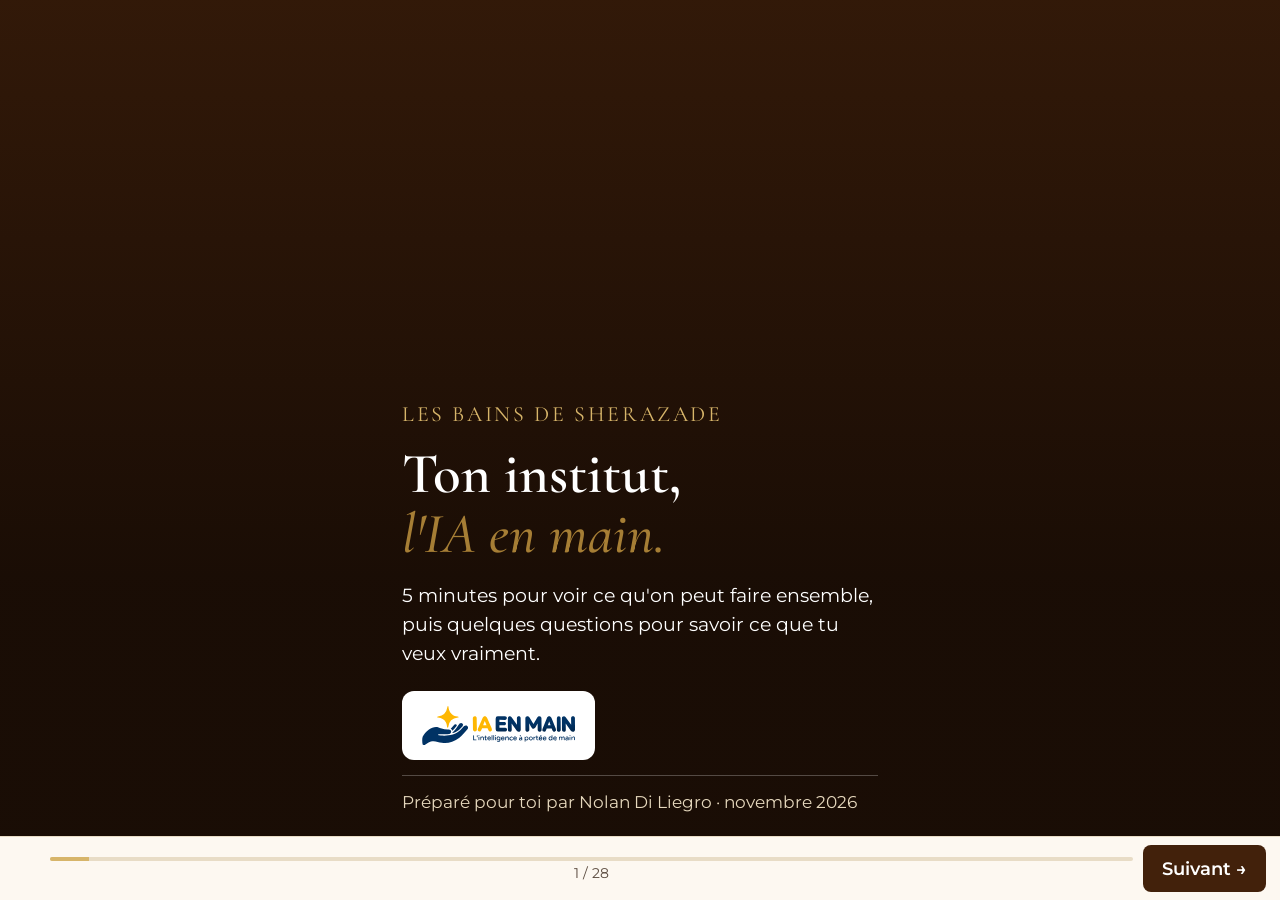
==== commit e933a5c7: "Logo horizontal IA EN MAIN : slogan « L'intelligence à portée de main » Co-Authored-By: Claude Opus " ====
--- a/sherazade/index.html
+++ b/sherazade/index.html
@@ -13,7 +13,7 @@
 <main class="deck" id="deck"></main>
 <nav class="bar"><button id="prev">←</button><div class="prog"><div class="tr"><div class="fi" id="fi"></div></div><span id="cnt"></span></div><button class="nx" id="next">Suivant →</button></nav>
 <div class="thx" id="thx"><div><div class="lb" style="color:var(--acc)">C'est envoyé</div><h2 id="thxName">Merci !</h2><p style="margin-top:1rem;color:#e6d8bd" id="thxTxt"></p></div></div>
-<script>window.IAEM={"slug": "sherazade", "client": "Les Bains de Sherazade", "owner": "Nolan", "title": "Les Bains de Sherazade × IA EN MAIN", "ogdesc": "Ton institut, l'IA en main : 5 minutes pour voir ce qu'on peut faire, et me dire ce que tu veux.", "ogimg": "https://d8j0ntlcm91z4.cloudfront.net/user_3GQlfFCxTsvuOLmSkOzS19wh9sw/hf_20261109_205549_24f4d2c5-56d9-401c-a963-747eeb608bea.png", "fonts": "https://fonts.googleapis.com/css2?family=Cormorant+Garamond:ital,wght@0,500;0,600;0,700;1,500&family=Montserrat:wght@400;500;600;700&display=swap", "vars": {"--bg": "#fdf8f1", "--dark": "#42210b", "--dark2": "#2e1607", "--acc": "#d7b56a", "--acc2": "#a67e35", "--ink": "#1a1a1a", "--mute": "#5a4a3e", "--line": "#e8dcc6", "--fd": "'Cormorant Garamond',Georgia,serif", "--fb": "Montserrat,system-ui,sans-serif"}, "top3From": "envies", "thanks": "Je lis tout et je reviens vers toi très vite avec un programme fait pour Les Bains.", "db": {}, "screens": [{"type": "cover", "brand": "Les Bains de Sherazade", "title": "Ton institut,<br><em>l'IA en main.<\/em>", "text": "5 minutes pour voir ce qu'on peut faire ensemble, puis quelques questions pour savoir ce que tu veux vraiment.", "by": "Préparé pour toi par Nolan Di Liegro · novembre 2026", "img": "https://lesbainsdesherazade.fr/assets/images/IMG_7739.jpg", "logo": "../media/brand/ia-en-main-horizontal.svg"}, {"type": "text", "label": "Le mot", "title": "Pourquoi je te propose <em>ça<\/em>", "paras": ["Ton institut a déjà ce qui compte : un lieu, une équipe, des clients qui parlent d'un « moment hors du temps ».", "Ce qui manque, c'est du temps. L'IA peut prendre une bonne partie de ce qui te coûte de l'énergie chaque jour : répondre, relancer, publier, rappeler.", "Je viens deux jours chez toi. Je configure Claude pour Les Bains avec toi : ton bloc d'instructions, tes skills, sur ton ordinateur et à ton nom. Et je te fais éviter un an d'erreurs. Ensuite, c'est toi qui pilotes."], "sig": "Nolan"}, {"type": "list", "label": "Ce que j'ai vu", "title": "Une base <em>déjà solide<\/em>", "items": [["Un beau site", "avec réservation en ligne et bons cadeaux"], ["Des avis qui parlent d'expérience", "pas seulement de prix"], ["Ta vidéo TikTok épinglée : 1,2 M de vues", "2 840 abonnés, 78 500 j'aime : chez toi, l'humain et la vidéo marchent (relevé le 9 nov.)"], ["Toi", "curieux, à l'aise sur les réseaux, prêt à t'y mettre"]], "outro": "On ne repart pas de zéro : on branche l'IA sur ce qui marche déjà."}, {"type": "cards", "dark": true, "label": "Chantier n°1", "title": "Le téléphone,<br><em>là où ça se joue<\/em>", "intro": "Tu me l'as dit : depuis l'agent IA, les appels se transforment moins en réservations. C'est le premier point qu'on règle.", "items": [["On écoute", "des appels réels et le script de l'agent : où le client décroche."], ["On corrige", "passage à un humain quand il faut, SMS avec le lien de réservation, un ton plus proche des Bains."], ["On mesure", "appels reçus et réservations qui suivent, sur 30 jours."]]}, {"type": "gallery", "label": "Avec tes photos", "title": "Ce que l'IA fait <em>de tes photos<\/em>", "intro": "Fait ce soir à partir des photos de ton site, en quelques minutes.", "imgs": [{"src": "https://lesbainsdesherazade.fr/assets/images/IMG_9596.jpg", "cap": "Ta photo"}, {"src": "https://d8j0ntlcm91z4.cloudfront.net/user_3GQlfFCxTsvuOLmSkOzS19wh9sw/hf_20261109_205548_bb28ca2f-ecc4-46f2-a131-d90f2d4124e6.png", "cap": "Retouchée IA", "ia": true}, {"src": "https://d8j0ntlcm91z4.cloudfront.net/user_3GQlfFCxTsvuOLmSkOzS19wh9sw/hf_20261109_205548_1f3f263e-d7d1-4beb-8232-a82ec49e8cb3.png", "cap": "Affiche promo", "ia": true, "pos": "center top"}, {"src": "https://d8j0ntlcm91z4.cloudfront.net/user_3GQlfFCxTsvuOLmSkOzS19wh9sw/hf_20261109_205549_24f4d2c5-56d9-401c-a963-747eeb608bea.png", "cap": "Story Insta", "ia": true, "pos": "center top"}], "outro": "Tu pourras en faire autant toi-même, quand tu veux."}, {"type": "video", "dark": true, "label": "Tes vidéos", "title": "Une photo, <em>un Reel<\/em>", "intro": "Ta photo du hammam, animée par l'IA puis montée automatiquement avec ton texte et ton bouton de réservation.", "src": "../media/sherazade-reel.mp4", "poster": "../media/sherazade-reel.jpg", "cap": "Fait à partir de ta photo", "items": ["Des Reels et des TikTok prêts à publier chaque semaine", "Tes vidéos brutes montées et sous-titrées automatiquement", "Publication programmée sur Insta et TikTok"]}, {"type": "video", "label": "Des humains à l'image", "title": "Une ambassadrice, <em>chez toi<\/em>", "intro": "Une femme créée par l'IA, dans ton propre hammam, pour tes Reels et tes TikTok. En plus de ton influenceuse, ou pour publier chaque semaine sans tournage.", "src": "../media/sherazade-ambassadrice.mp4", "poster": "../media/sherazade-ambassadrice.jpg", "cap": "Créée par IA", "items": ["Toujours disponible, toujours dans ton style", "Mentionnée « créée par IA », comme le demande la réglementation européenne", "Ou bien : tes vraies vidéos montées automatiquement"], "ratio": "9/16", "nocap": true}, {"type": "list", "dark": true, "numbered": true, "label": "Des clients qui arrivent", "title": "Ta pub Meta et Google, <em>en pilote automatique<\/em>", "intro": "Mon point fort : l'acquisition, branchée et automatisée de bout en bout.", "items": [["Tes Reels deviennent des pubs", "Facebook et Instagram, à tes couleurs"], ["En tête sur Google", "Google Ads et ta fiche Google Business optimisée"], ["Ciblées sur ta clientèle", "Marseille, femmes, couples, cartes cadeaux"], ["Chaque demande suivie", "dans ton tableau de bord, relancée automatiquement"], ["Un rapport chaque lundi", "dépensé, rapporté ; on coupe ce qui ne marche pas"]], "outro": "Le budget pub est payé directement à Meta et à Google, sur ton compte."}, {"type": "dash2", "label": "Ton tableau de bord", "title": "Toute ton activité <em>sur ton téléphone<\/em>", "app": "Les Bains · aujourd'hui", "badge": "Exemple · chiffres fictifs", "kpis": [["Réservations semaine", "38", "+12 %"], ["Chiffre du mois", "9 840 €", "+8 %"], ["Panier moyen", "86 €", "+5 €"], ["Bons cadeaux", "12", "+4"]], "social": [["TikTok", "2 840", "abonnés · 1,2 M vues sur l'épinglée (réel)"], ["Instagram", "+215", "abonnés ce mois"], ["Avis Google", "4,9", "+6 avis ce mois"]], "teamTitle": "L'équipe aujourd'hui", "team": [["Samira", "hammam · 4 clientes", "en soin", "on"], ["Lina", "gommages · 6 rdv", "en soin", "on"], ["Yasmine", "massages · 5 rdv", "pause 15 min", "off"], ["Accueil", "2 bons cadeaux à valider", "à faire", "ok"]], "outro": "Réservations, bons cadeaux, réseaux, avis et équipe sur un seul écran, codé pour toi. On regarde ensemble ce que tes outils permettent de relier."}, {"type": "genie", "dark": true, "label": "Ton génie", "title": "Un génie <em>dans ta théière<\/em>", "intro": "Comme les agents que j'ai créés pour mes boutiques : un personnage à l'image des Bains, connecté à tout. Exemple de conversation :", "img": "../media/sherazade-genie.jpg", "name": "Le Génie des Bains", "msgs": [["c", "Bonsoir, vous avez de la place samedi pour un massage duo ?"], ["b", "Bonsoir ! Samedi il reste 15 h et 17 h 30. Je vous envoie le lien pour réserver ?"], ["c", "Oui, et je peux offrir un bon cadeau ?"], ["b", "Bien sûr : choisissez un soin ou un montant ici, il part par mail tout de suite."]], "items": ["Il connaît tes soins, tes prix, tes horaires et tes bons cadeaux", "Il répond sur ton site, WhatsApp et Insta, même la nuit", "Branché à tes outils : réservations, mails, tableau de bord", "Il te passe la main quand il le faut"]}, {"type": "cards", "dark": true, "label": "Dans ta vie de tous les jours", "title": "Ça change <em>ta semaine<\/em>", "items": [["Tes mails triés tout seuls", "clients, fournisseurs, factures, pub : chacun dans son tiroir"], ["Un résumé chaque matin", "rendez-vous, mails importants, chiffres d'hier, sur ton téléphone"], ["Tes factures surveillées", "une alerte avant chaque prélèvement, plus de surprise"], ["Tu parles, c'est noté", "une idée, une tâche dictée en vocal, rangée au bon endroit"]], "outro": "Moins d'écran le soir : l'outil prépare, tu valides en deux minutes."}, {"type": "list", "label": "Ce que je fais déjà tourner", "title": "Tout ça, <em>je l'utilise moi-même<\/em>", "items": [["Mon atelier de trottinettes", "on dicte une commande de pièces en vocal, elle part dans le bon tableau"], ["Mon assistant perso", "brief du matin, mails, agenda et idées sur Telegram"], ["Ma trésorerie", "une alerte à 8 h avec les prélèvements des 3 jours à venir"], ["Mon site de pièces détachées", "catalogue de 50 marques, compatibilités calculées automatiquement"], ["Des sites clients", "restaurant, artisan, événementiel : mis à jour depuis le téléphone"]], "outro": "Je ne te vends pas une théorie : je t'installe ce qui marche déjà chez moi."}, {"type": "list", "dark": true, "numbered": true, "label": "Ce que tu achètes vraiment", "title": "Un Claude <em>qui te connaît<\/em>", "intro": "Un Claude mal configuré répond à côté. Le mien, je le règle avec toi, pour qu'il marche encore dans un an.", "items": [["Un questionnaire sur Les Bains", "tes soins, tes prix, ton ton, tes règles : je le transforme en ton bloc d'instructions. Claude te connaît dès le premier message."], ["Mes skills, prêtes à l'emploi", "celles que j'utilise tous les jours : réponses aux avis, posts, mails, devis. Testées chez moi avant d'arriver chez toi."], ["Tes skills, créées avec toi", "sur tes vraies tâches du quotidien, à ta façon de travailler."], ["Un an d'erreurs que tu ne feras pas", "j'ai tout testé, tout raté au moins une fois : tu gagnes ces mois-là."]]}, {"type": "cards", "label": "Un an de tests, résumé", "title": "Les pièges <em>que tu évites<\/em>", "items": [["Laisser l'IA envoyer seule", "chez toi, elle prépare et tu valides : rien ne part sans toi."], ["Lui parler de façon floue", "ton bloc d'instructions répond à sa place : plus de réponses à côté."], ["Repartir de zéro à chaque fois", "tes projets gardent la mémoire de tout ce qu'on a réglé."], ["Mettre tes codes dans une conversation", "jamais : je te montre où ils vont, et où ils ne vont pas."], ["Croire qu'un outil marche sans le tester", "on teste tout ensemble, sur tes vrais cas, avant que je parte."]], "outro": "C'est ça, les 1 000 € : pas deux jours de cours, un an de travail que tu n'as pas à refaire."}, {"type": "catalog", "label": "Les 2 jours, concrètement", "title": "Ce qu'on fait <em>ensemble<\/em>", "intro": "Deux journées pleines, chez toi, sur ton ordinateur.", "groups": [{"tag": "Jour 1 · lundi (institut fermé)", "items": ["Le questionnaire, puis ton bloc d'instructions", "Claude installé sur ton ordinateur, à ton nom", "Mes skills posées : avis, posts, messages, mails", "Diagnostic de ton agent téléphonique"]}, {"tag": "Jour 2 · mardi", "alt": true, "items": ["2 ou 3 skills créées avec toi, sur tes vraies tâches", "Ta messagerie, ton agenda et tes documents branchés", "Ton site relié à ton Claude : tu demandes une modification, il la fait", "Réglages de l'agent téléphonique, tests faits par toi, guide et plan sur 30 jours"]}]}, {"type": "text", "dark": true, "label": "Plus qu'un outil", "title": "Ça peut changer <em>ta vie, même perso<\/em>", "paras": ["Ce que je te donne ne sert pas qu'aux Bains. Une fois que tu sais te servir de ces outils, ils t'ouvrent des portes partout : tes projets, tes idées, ta façon de t'organiser, ta vie de tous les jours.", "Moi, ça m'a tout changé. Je suis convaincu que ce sera un des meilleurs investissements de ta vie."], "sig": "Nolan"}, {"type": "offer", "label": "L'investissement", "title": "Tout est <em>compris<\/em>", "tag": "Les 2 jours chez toi", "price": "1 000 €", "unit": "une seule fois · sans TVA", "pitch": "Tu repars avec un Claude réglé pour Les Bains, des outils qui tournent, et la méthode pour continuer seul. Prix net : TVA non applicable, article 293 B du CGI (auto-entrepreneur).", "items": [["Installation complète", "Claude sur ton ordinateur, à ton nom"], ["Ton bloc d'instructions", "tiré du questionnaire : Claude te connaît"], ["Mes skills + les tiennes", "avis, posts, messages, mails, et celles créées avec toi"], ["Tout relié", "mails, agenda, documents, site et réseaux"], ["Formation", "tu fais toi-même, je te regarde faire"], ["Optimisation", "ton agent téléphonique et tes réglages revus"], ["Zéro temps perdu", "un an d'erreurs que tu ne feras pas"], ["Toutes tes questions", "pendant les 2 jours et le mois qui suit"]]}, {"type": "offer", "label": "Ensuite", "title": "Un seul <em>accompagnement<\/em>", "tag": "Accompagnement mensuel", "price": "250 €", "unit": "par mois · sans TVA", "pitch": "Je reste à côté de toi : tout continue de marcher, et tu progresses chaque mois.", "items": [["Suivi et corrections", "si un outil change, je répare"], ["Réponses à tes questions", "par message, sans attendre"], ["Mises à jour", "nouveaux soins, prix, offres dans ton Claude"], ["Un point visio par mois", "ce qui marche, ce qu'on améliore"]], "extra": {"tag": "À la carte · sur devis", "items": ["Ton génie : un agent IA à ton image", "Publicités Meta et Google Ads automatisées", "Fiche Google Business optimisée, réponses aux avis", "Tableau de bord sur mesure", "Reels et vidéos automatiques, ambassadrice IA", "Mails triés, relances, agent vocal, site relié"]}}, {"type": "text", "dark": true, "label": "À toi", "title": "Dis-moi <em>ce que tu veux<\/em>", "paras": ["8 petites questions, 5 minutes. Tu coches, et pour les questions ouvertes tu peux parler : le micro du clavier écrit pour toi.", "Il n'y a pas de mauvaise réponse. Plus tu en dis, plus le programme sera fait pour Les Bains."]}, {"type": "multi", "id": "temps", "short": "Ce qui prend du temps", "label": "Question 1 / 8", "title": "Qu'est-ce qui te <em>prend du temps<\/em> ?", "intro": "Chaque semaine, ce qui te mange des heures.", "options": ["Répondre au téléphone", "Messages Insta / WhatsApp", "Réservations et annulations", "Répondre aux avis Google", "Faire les posts", "Photos et visuels", "Relancer les clients", "Bons cadeaux", "Factures et compta", "Planning de l'équipe", "Commandes de produits"]}, {"type": "multi", "id": "envies", "short": "Ce que l'IA devrait faire", "label": "Question 2 / 8", "title": "Qu'aimerais-tu que <em>l'IA fasse<\/em> ?", "intro": "Tout ce qui te ferait plaisir, même si ça paraît compliqué.", "options": ["Agent téléphonique qui réserve", "Répondre aux messages", "Un génie qui répond 24h/24", "Posts et visuels", "Reels et vidéos", "Ambassadrice IA", "Photos pro de mes soins", "Faire revenir les clients", "Demander et répondre aux avis", "Mes mails triés tout seuls", "Tableau de bord", "Pubs Facebook, Insta et Google"]}, {"type": "top3", "label": "Question 3 / 8", "short": "Top 3", "title": "Tes <em>3 priorités<\/em>", "intro": "Parmi ce que tu viens de cocher, touche dans l'ordre ce qu'on fait en premier."}, {"type": "open", "id": "agace", "short": "Ce qui agace", "label": "Question 4 / 8", "title": "Ce qui t'agace <em>le plus<\/em> dans ta semaine ?", "ph": "Dis-le comme tu le penses…"}, {"type": "open", "id": "telephone", "short": "Agent téléphonique", "label": "Question 5 / 8", "title": "Ton agent téléphonique : <em>qu'est-ce qui ne va pas<\/em> ?", "intro": "Ce que tes clients te disent, ce que tu as remarqué, le nom de l'outil si tu l'as.", "ph": "Par exemple : les clients raccrochent quand…"}, {"type": "open", "id": "dix_heures", "short": "Avec 10 h de plus", "label": "Question 6 / 8", "title": "Avec 10 heures de plus par semaine, <em>tu ferais quoi<\/em> ?"}, {"type": "open", "id": "objectif", "short": "Objectif 2027", "label": "Question 7 / 8", "title": "Ton objectif pour <em>l'année prochaine<\/em> ?", "intro": "Plus de clients, un nouveau soin, une deuxième adresse, plus de temps pour toi…"}, {"type": "open", "id": "pratique", "short": "Côté pratique", "label": "Question 8 / 8", "title": "Côté <em>pratique<\/em>", "intro": "Qui dans l'équipe utilisera les outils ? Ton ordinateur, c'est un Mac ou un PC ? Quels lundis te vont pour démarrer ?", "ph": "Équipe, ordinateur, dates…"}, {"type": "final", "label": "Dernière étape", "title": "On <em>envoie<\/em> ?", "intro": "Ton prénom, et tes réponses arrivent directement chez moi. Tu peux revenir modifier et renvoyer quand tu veux.", "legal": "Tes réponses servent uniquement à préparer ta proposition. Elles ne sont ni partagées ni revendues."}]};</script>
+<script>window.IAEM={"slug": "sherazade", "client": "Les Bains de Sherazade", "owner": "Nolan", "title": "Les Bains de Sherazade × IA EN MAIN", "ogdesc": "Ton institut, l'IA en main : 5 minutes pour voir ce qu'on peut faire, et me dire ce que tu veux.", "ogimg": "https://d8j0ntlcm91z4.cloudfront.net/user_3GQlfFCxTsvuOLmSkOzS19wh9sw/hf_20261109_205549_24f4d2c5-56d9-401c-a963-747eeb608bea.png", "fonts": "https://fonts.googleapis.com/css2?family=Cormorant+Garamond:ital,wght@0,500;0,600;0,700;1,500&family=Montserrat:wght@400;500;600;700&display=swap", "vars": {"--bg": "#fdf8f1", "--dark": "#42210b", "--dark2": "#2e1607", "--acc": "#d7b56a", "--acc2": "#a67e35", "--ink": "#1a1a1a", "--mute": "#5a4a3e", "--line": "#e8dcc6", "--fd": "'Cormorant Garamond',Georgia,serif", "--fb": "Montserrat,system-ui,sans-serif"}, "top3From": "envies", "thanks": "Je lis tout et je reviens vers toi très vite avec un programme fait pour Les Bains.", "db": {}, "screens": [{"type": "cover", "brand": "Les Bains de Sherazade", "title": "Ton institut,<br><em>l'IA en main.<\/em>", "text": "5 minutes pour voir ce qu'on peut faire ensemble, puis quelques questions pour savoir ce que tu veux vraiment.", "by": "Préparé pour toi par Nolan Di Liegro · novembre 2026", "img": "https://lesbainsdesherazade.fr/assets/images/IMG_7739.jpg", "logo": "../media/brand/ia-en-main-horizontal.svg?v=2"}, {"type": "text", "label": "Le mot", "title": "Pourquoi je te propose <em>ça<\/em>", "paras": ["Ton institut a déjà ce qui compte : un lieu, une équipe, des clients qui parlent d'un « moment hors du temps ».", "Ce qui manque, c'est du temps. L'IA peut prendre une bonne partie de ce qui te coûte de l'énergie chaque jour : répondre, relancer, publier, rappeler.", "Je viens deux jours chez toi. Je configure Claude pour Les Bains avec toi : ton bloc d'instructions, tes skills, sur ton ordinateur et à ton nom. Et je te fais éviter un an d'erreurs. Ensuite, c'est toi qui pilotes."], "sig": "Nolan"}, {"type": "list", "label": "Ce que j'ai vu", "title": "Une base <em>déjà solide<\/em>", "items": [["Un beau site", "avec réservation en ligne et bons cadeaux"], ["Des avis qui parlent d'expérience", "pas seulement de prix"], ["Ta vidéo TikTok épinglée : 1,2 M de vues", "2 840 abonnés, 78 500 j'aime : chez toi, l'humain et la vidéo marchent (relevé le 9 nov.)"], ["Toi", "curieux, à l'aise sur les réseaux, prêt à t'y mettre"]], "outro": "On ne repart pas de zéro : on branche l'IA sur ce qui marche déjà."}, {"type": "cards", "dark": true, "label": "Chantier n°1", "title": "Le téléphone,<br><em>là où ça se joue<\/em>", "intro": "Tu me l'as dit : depuis l'agent IA, les appels se transforment moins en réservations. C'est le premier point qu'on règle.", "items": [["On écoute", "des appels réels et le script de l'agent : où le client décroche."], ["On corrige", "passage à un humain quand il faut, SMS avec le lien de réservation, un ton plus proche des Bains."], ["On mesure", "appels reçus et réservations qui suivent, sur 30 jours."]]}, {"type": "gallery", "label": "Avec tes photos", "title": "Ce que l'IA fait <em>de tes photos<\/em>", "intro": "Fait ce soir à partir des photos de ton site, en quelques minutes.", "imgs": [{"src": "https://lesbainsdesherazade.fr/assets/images/IMG_9596.jpg", "cap": "Ta photo"}, {"src": "https://d8j0ntlcm91z4.cloudfront.net/user_3GQlfFCxTsvuOLmSkOzS19wh9sw/hf_20261109_205548_bb28ca2f-ecc4-46f2-a131-d90f2d4124e6.png", "cap": "Retouchée IA", "ia": true}, {"src": "https://d8j0ntlcm91z4.cloudfront.net/user_3GQlfFCxTsvuOLmSkOzS19wh9sw/hf_20261109_205548_1f3f263e-d7d1-4beb-8232-a82ec49e8cb3.png", "cap": "Affiche promo", "ia": true, "pos": "center top"}, {"src": "https://d8j0ntlcm91z4.cloudfront.net/user_3GQlfFCxTsvuOLmSkOzS19wh9sw/hf_20261109_205549_24f4d2c5-56d9-401c-a963-747eeb608bea.png", "cap": "Story Insta", "ia": true, "pos": "center top"}], "outro": "Tu pourras en faire autant toi-même, quand tu veux."}, {"type": "video", "dark": true, "label": "Tes vidéos", "title": "Une photo, <em>un Reel<\/em>", "intro": "Ta photo du hammam, animée par l'IA puis montée automatiquement avec ton texte et ton bouton de réservation.", "src": "../media/sherazade-reel.mp4", "poster": "../media/sherazade-reel.jpg", "cap": "Fait à partir de ta photo", "items": ["Des Reels et des TikTok prêts à publier chaque semaine", "Tes vidéos brutes montées et sous-titrées automatiquement", "Publication programmée sur Insta et TikTok"]}, {"type": "video", "label": "Des humains à l'image", "title": "Une ambassadrice, <em>chez toi<\/em>", "intro": "Une femme créée par l'IA, dans ton propre hammam, pour tes Reels et tes TikTok. En plus de ton influenceuse, ou pour publier chaque semaine sans tournage.", "src": "../media/sherazade-ambassadrice.mp4", "poster": "../media/sherazade-ambassadrice.jpg", "cap": "Créée par IA", "items": ["Toujours disponible, toujours dans ton style", "Mentionnée « créée par IA », comme le demande la réglementation européenne", "Ou bien : tes vraies vidéos montées automatiquement"], "ratio": "9/16", "nocap": true}, {"type": "list", "dark": true, "numbered": true, "label": "Des clients qui arrivent", "title": "Ta pub Meta et Google, <em>en pilote automatique<\/em>", "intro": "Mon point fort : l'acquisition, branchée et automatisée de bout en bout.", "items": [["Tes Reels deviennent des pubs", "Facebook et Instagram, à tes couleurs"], ["En tête sur Google", "Google Ads et ta fiche Google Business optimisée"], ["Ciblées sur ta clientèle", "Marseille, femmes, couples, cartes cadeaux"], ["Chaque demande suivie", "dans ton tableau de bord, relancée automatiquement"], ["Un rapport chaque lundi", "dépensé, rapporté ; on coupe ce qui ne marche pas"]], "outro": "Le budget pub est payé directement à Meta et à Google, sur ton compte."}, {"type": "dash2", "label": "Ton tableau de bord", "title": "Toute ton activité <em>sur ton téléphone<\/em>", "app": "Les Bains · aujourd'hui", "badge": "Exemple · chiffres fictifs", "kpis": [["Réservations semaine", "38", "+12 %"], ["Chiffre du mois", "9 840 €", "+8 %"], ["Panier moyen", "86 €", "+5 €"], ["Bons cadeaux", "12", "+4"]], "social": [["TikTok", "2 840", "abonnés · 1,2 M vues sur l'épinglée (réel)"], ["Instagram", "+215", "abonnés ce mois"], ["Avis Google", "4,9", "+6 avis ce mois"]], "teamTitle": "L'équipe aujourd'hui", "team": [["Samira", "hammam · 4 clientes", "en soin", "on"], ["Lina", "gommages · 6 rdv", "en soin", "on"], ["Yasmine", "massages · 5 rdv", "pause 15 min", "off"], ["Accueil", "2 bons cadeaux à valider", "à faire", "ok"]], "outro": "Réservations, bons cadeaux, réseaux, avis et équipe sur un seul écran, codé pour toi. On regarde ensemble ce que tes outils permettent de relier."}, {"type": "genie", "dark": true, "label": "Ton génie", "title": "Un génie <em>dans ta théière<\/em>", "intro": "Comme les agents que j'ai créés pour mes boutiques : un personnage à l'image des Bains, connecté à tout. Exemple de conversation :", "img": "../media/sherazade-genie.jpg", "name": "Le Génie des Bains", "msgs": [["c", "Bonsoir, vous avez de la place samedi pour un massage duo ?"], ["b", "Bonsoir ! Samedi il reste 15 h et 17 h 30. Je vous envoie le lien pour réserver ?"], ["c", "Oui, et je peux offrir un bon cadeau ?"], ["b", "Bien sûr : choisissez un soin ou un montant ici, il part par mail tout de suite."]], "items": ["Il connaît tes soins, tes prix, tes horaires et tes bons cadeaux", "Il répond sur ton site, WhatsApp et Insta, même la nuit", "Branché à tes outils : réservations, mails, tableau de bord", "Il te passe la main quand il le faut"]}, {"type": "cards", "dark": true, "label": "Dans ta vie de tous les jours", "title": "Ça change <em>ta semaine<\/em>", "items": [["Tes mails triés tout seuls", "clients, fournisseurs, factures, pub : chacun dans son tiroir"], ["Un résumé chaque matin", "rendez-vous, mails importants, chiffres d'hier, sur ton téléphone"], ["Tes factures surveillées", "une alerte avant chaque prélèvement, plus de surprise"], ["Tu parles, c'est noté", "une idée, une tâche dictée en vocal, rangée au bon endroit"]], "outro": "Moins d'écran le soir : l'outil prépare, tu valides en deux minutes."}, {"type": "list", "label": "Ce que je fais déjà tourner", "title": "Tout ça, <em>je l'utilise moi-même<\/em>", "items": [["Mon atelier de trottinettes", "on dicte une commande de pièces en vocal, elle part dans le bon tableau"], ["Mon assistant perso", "brief du matin, mails, agenda et idées sur Telegram"], ["Ma trésorerie", "une alerte à 8 h avec les prélèvements des 3 jours à venir"], ["Mon site de pièces détachées", "catalogue de 50 marques, compatibilités calculées automatiquement"], ["Des sites clients", "restaurant, artisan, événementiel : mis à jour depuis le téléphone"]], "outro": "Je ne te vends pas une théorie : je t'installe ce qui marche déjà chez moi."}, {"type": "list", "dark": true, "numbered": true, "label": "Ce que tu achètes vraiment", "title": "Un Claude <em>qui te connaît<\/em>", "intro": "Un Claude mal configuré répond à côté. Le mien, je le règle avec toi, pour qu'il marche encore dans un an.", "items": [["Un questionnaire sur Les Bains", "tes soins, tes prix, ton ton, tes règles : je le transforme en ton bloc d'instructions. Claude te connaît dès le premier message."], ["Mes skills, prêtes à l'emploi", "celles que j'utilise tous les jours : réponses aux avis, posts, mails, devis. Testées chez moi avant d'arriver chez toi."], ["Tes skills, créées avec toi", "sur tes vraies tâches du quotidien, à ta façon de travailler."], ["Un an d'erreurs que tu ne feras pas", "j'ai tout testé, tout raté au moins une fois : tu gagnes ces mois-là."]]}, {"type": "cards", "label": "Un an de tests, résumé", "title": "Les pièges <em>que tu évites<\/em>", "items": [["Laisser l'IA envoyer seule", "chez toi, elle prépare et tu valides : rien ne part sans toi."], ["Lui parler de façon floue", "ton bloc d'instructions répond à sa place : plus de réponses à côté."], ["Repartir de zéro à chaque fois", "tes projets gardent la mémoire de tout ce qu'on a réglé."], ["Mettre tes codes dans une conversation", "jamais : je te montre où ils vont, et où ils ne vont pas."], ["Croire qu'un outil marche sans le tester", "on teste tout ensemble, sur tes vrais cas, avant que je parte."]], "outro": "C'est ça, les 1 000 € : pas deux jours de cours, un an de travail que tu n'as pas à refaire."}, {"type": "catalog", "label": "Les 2 jours, concrètement", "title": "Ce qu'on fait <em>ensemble<\/em>", "intro": "Deux journées pleines, chez toi, sur ton ordinateur.", "groups": [{"tag": "Jour 1 · lundi (institut fermé)", "items": ["Le questionnaire, puis ton bloc d'instructions", "Claude installé sur ton ordinateur, à ton nom", "Mes skills posées : avis, posts, messages, mails", "Diagnostic de ton agent téléphonique"]}, {"tag": "Jour 2 · mardi", "alt": true, "items": ["2 ou 3 skills créées avec toi, sur tes vraies tâches", "Ta messagerie, ton agenda et tes documents branchés", "Ton site relié à ton Claude : tu demandes une modification, il la fait", "Réglages de l'agent téléphonique, tests faits par toi, guide et plan sur 30 jours"]}]}, {"type": "text", "dark": true, "label": "Plus qu'un outil", "title": "Ça peut changer <em>ta vie, même perso<\/em>", "paras": ["Ce que je te donne ne sert pas qu'aux Bains. Une fois que tu sais te servir de ces outils, ils t'ouvrent des portes partout : tes projets, tes idées, ta façon de t'organiser, ta vie de tous les jours.", "Moi, ça m'a tout changé. Je suis convaincu que ce sera un des meilleurs investissements de ta vie."], "sig": "Nolan"}, {"type": "offer", "label": "L'investissement", "title": "Tout est <em>compris<\/em>", "tag": "Les 2 jours chez toi", "price": "1 000 €", "unit": "une seule fois · sans TVA", "pitch": "Tu repars avec un Claude réglé pour Les Bains, des outils qui tournent, et la méthode pour continuer seul. Prix net : TVA non applicable, article 293 B du CGI (auto-entrepreneur).", "items": [["Installation complète", "Claude sur ton ordinateur, à ton nom"], ["Ton bloc d'instructions", "tiré du questionnaire : Claude te connaît"], ["Mes skills + les tiennes", "avis, posts, messages, mails, et celles créées avec toi"], ["Tout relié", "mails, agenda, documents, site et réseaux"], ["Formation", "tu fais toi-même, je te regarde faire"], ["Optimisation", "ton agent téléphonique et tes réglages revus"], ["Zéro temps perdu", "un an d'erreurs que tu ne feras pas"], ["Toutes tes questions", "pendant les 2 jours et le mois qui suit"]]}, {"type": "offer", "label": "Ensuite", "title": "Un seul <em>accompagnement<\/em>", "tag": "Accompagnement mensuel", "price": "250 €", "unit": "par mois · sans TVA", "pitch": "Je reste à côté de toi : tout continue de marcher, et tu progresses chaque mois.", "items": [["Suivi et corrections", "si un outil change, je répare"], ["Réponses à tes questions", "par message, sans attendre"], ["Mises à jour", "nouveaux soins, prix, offres dans ton Claude"], ["Un point visio par mois", "ce qui marche, ce qu'on améliore"]], "extra": {"tag": "À la carte · sur devis", "items": ["Ton génie : un agent IA à ton image", "Publicités Meta et Google Ads automatisées", "Fiche Google Business optimisée, réponses aux avis", "Tableau de bord sur mesure", "Reels et vidéos automatiques, ambassadrice IA", "Mails triés, relances, agent vocal, site relié"]}}, {"type": "text", "dark": true, "label": "À toi", "title": "Dis-moi <em>ce que tu veux<\/em>", "paras": ["8 petites questions, 5 minutes. Tu coches, et pour les questions ouvertes tu peux parler : le micro du clavier écrit pour toi.", "Il n'y a pas de mauvaise réponse. Plus tu en dis, plus le programme sera fait pour Les Bains."]}, {"type": "multi", "id": "temps", "short": "Ce qui prend du temps", "label": "Question 1 / 8", "title": "Qu'est-ce qui te <em>prend du temps<\/em> ?", "intro": "Chaque semaine, ce qui te mange des heures.", "options": ["Répondre au téléphone", "Messages Insta / WhatsApp", "Réservations et annulations", "Répondre aux avis Google", "Faire les posts", "Photos et visuels", "Relancer les clients", "Bons cadeaux", "Factures et compta", "Planning de l'équipe", "Commandes de produits"]}, {"type": "multi", "id": "envies", "short": "Ce que l'IA devrait faire", "label": "Question 2 / 8", "title": "Qu'aimerais-tu que <em>l'IA fasse<\/em> ?", "intro": "Tout ce qui te ferait plaisir, même si ça paraît compliqué.", "options": ["Agent téléphonique qui réserve", "Répondre aux messages", "Un génie qui répond 24h/24", "Posts et visuels", "Reels et vidéos", "Ambassadrice IA", "Photos pro de mes soins", "Faire revenir les clients", "Demander et répondre aux avis", "Mes mails triés tout seuls", "Tableau de bord", "Pubs Facebook, Insta et Google"]}, {"type": "top3", "label": "Question 3 / 8", "short": "Top 3", "title": "Tes <em>3 priorités<\/em>", "intro": "Parmi ce que tu viens de cocher, touche dans l'ordre ce qu'on fait en premier."}, {"type": "open", "id": "agace", "short": "Ce qui agace", "label": "Question 4 / 8", "title": "Ce qui t'agace <em>le plus<\/em> dans ta semaine ?", "ph": "Dis-le comme tu le penses…"}, {"type": "open", "id": "telephone", "short": "Agent téléphonique", "label": "Question 5 / 8", "title": "Ton agent téléphonique : <em>qu'est-ce qui ne va pas<\/em> ?", "intro": "Ce que tes clients te disent, ce que tu as remarqué, le nom de l'outil si tu l'as.", "ph": "Par exemple : les clients raccrochent quand…"}, {"type": "open", "id": "dix_heures", "short": "Avec 10 h de plus", "label": "Question 6 / 8", "title": "Avec 10 heures de plus par semaine, <em>tu ferais quoi<\/em> ?"}, {"type": "open", "id": "objectif", "short": "Objectif 2027", "label": "Question 7 / 8", "title": "Ton objectif pour <em>l'année prochaine<\/em> ?", "intro": "Plus de clients, un nouveau soin, une deuxième adresse, plus de temps pour toi…"}, {"type": "open", "id": "pratique", "short": "Côté pratique", "label": "Question 8 / 8", "title": "Côté <em>pratique<\/em>", "intro": "Qui dans l'équipe utilisera les outils ? Ton ordinateur, c'est un Mac ou un PC ? Quels lundis te vont pour démarrer ?", "ph": "Équipe, ordinateur, dates…"}, {"type": "final", "label": "Dernière étape", "title": "On <em>envoie<\/em> ?", "intro": "Ton prénom, et tes réponses arrivent directement chez moi. Tu peux revenir modifier et renvoyer quand tu veux.", "legal": "Tes réponses servent uniquement à préparer ta proposition. Elles ne sont ni partagées ni revendues."}]};</script>
 <script src="../db.js?v=2be3c71f"></script>
 <script src="../app.js?v=2be3c71f"></script>
 </body></html>
